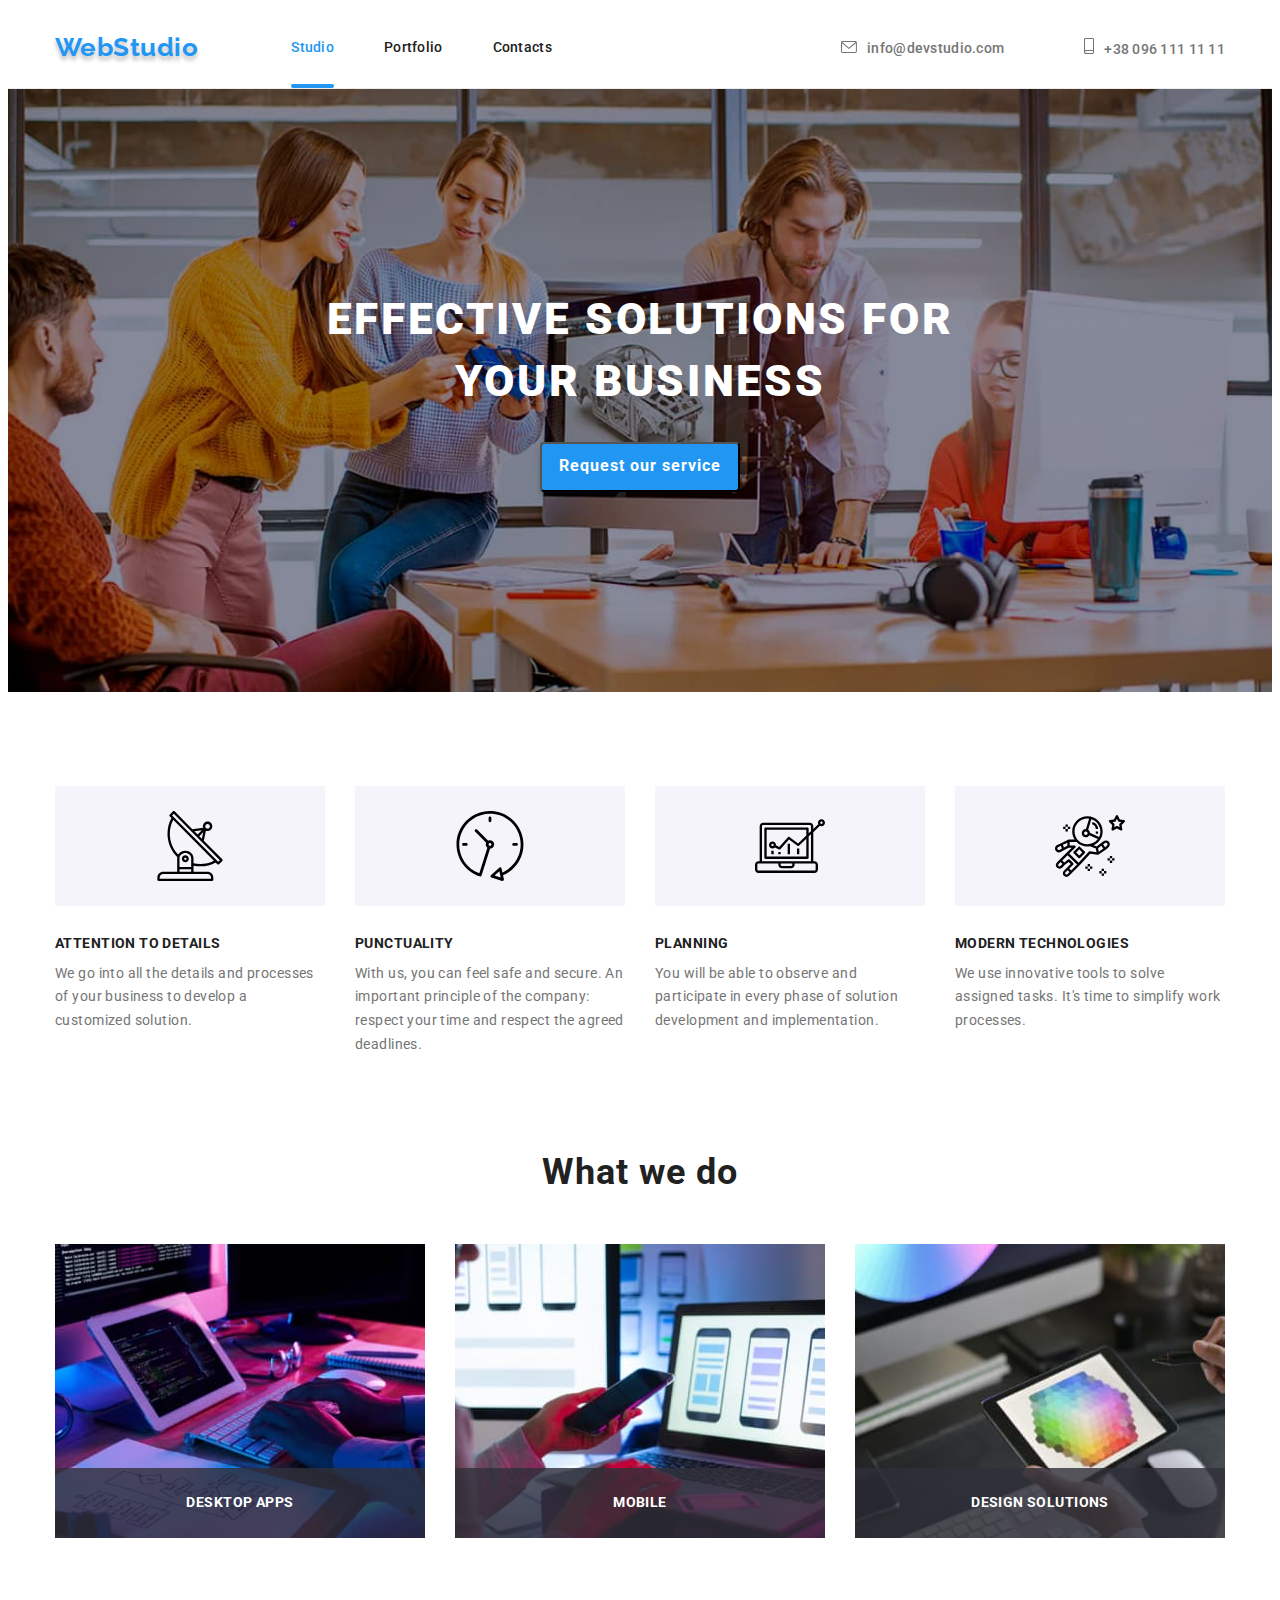
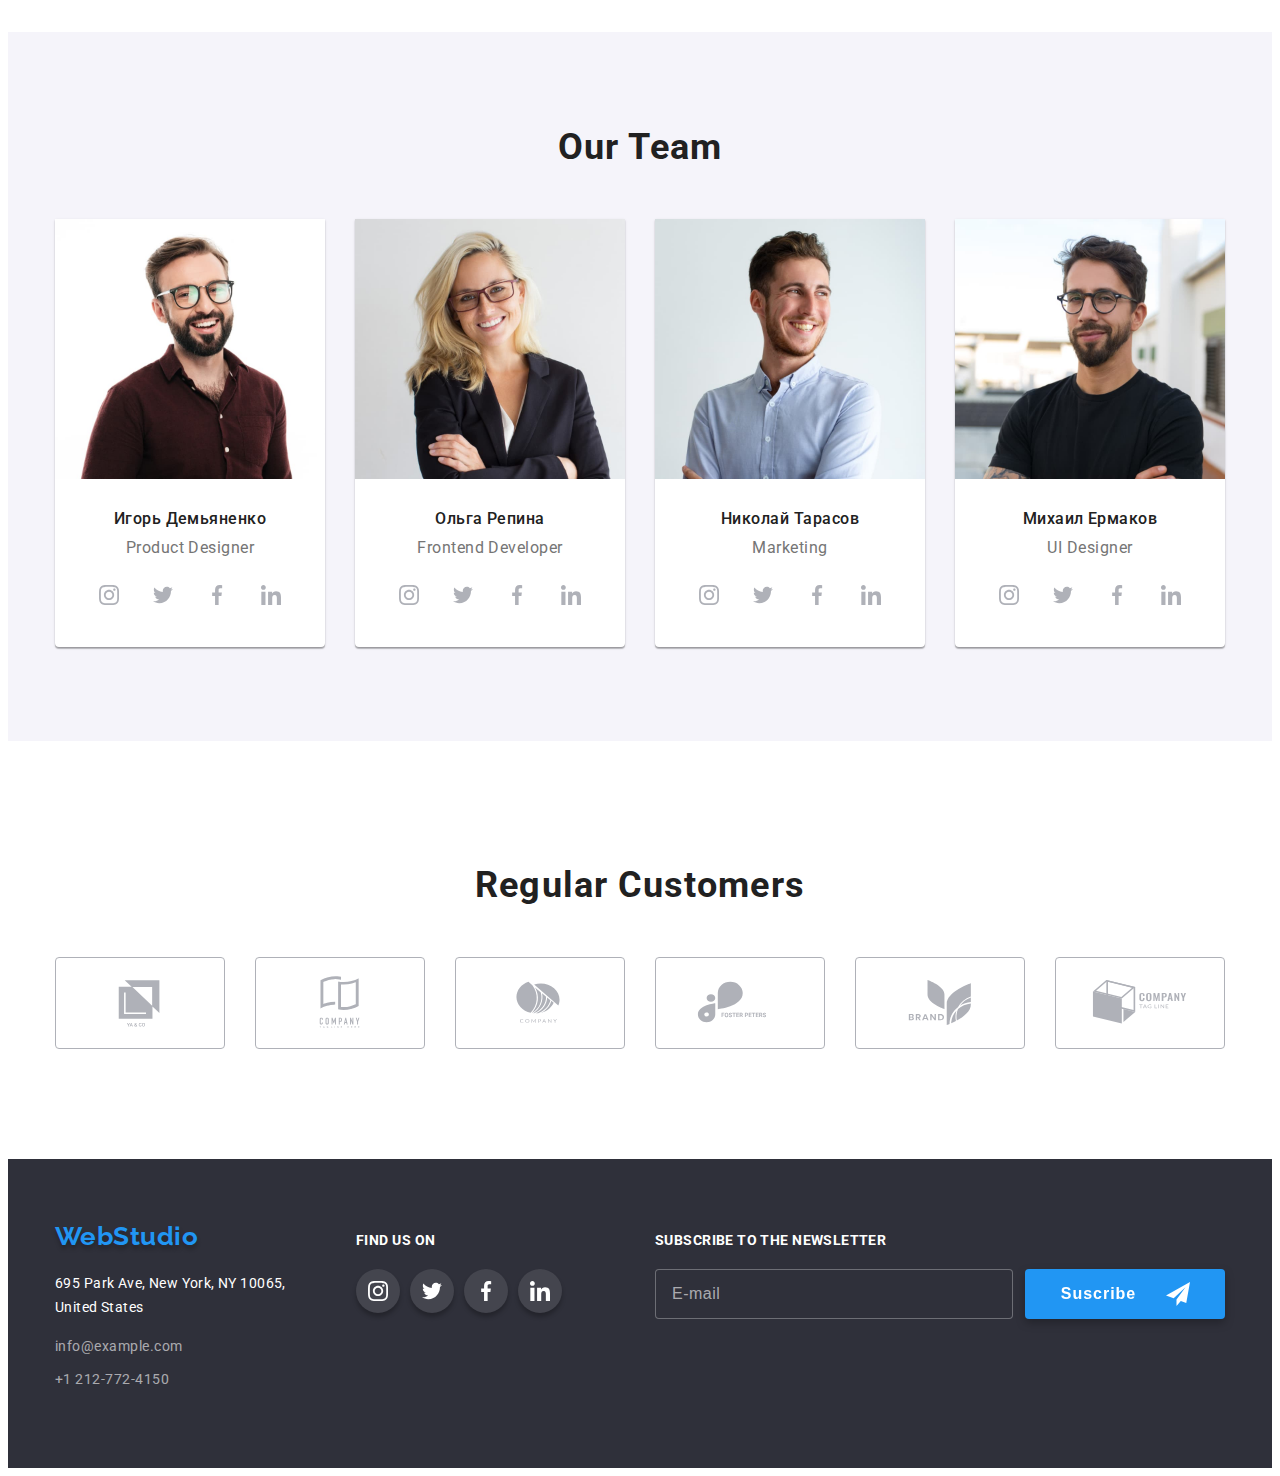
==== index.html @ 60503c72 "save changes" ====
<!DOCTYPE html>
<html lang="en">
  <head>
    <meta charset="UTF-8" />
    <meta http-equiv="X-UA-Compatible" content="IE=edge" />
    <meta name="viewport" content="width=device-width, initial-scale=1.0" />
    <title>Web studio</title>
    <link rel="preconnect" href="https://fonts.googleapis.com"> 
    <link rel="preconnect" href="https://fonts.gstatic.com" crossorigin> 
    <link href="https://fonts.googleapis.com/css2?family=Raleway:wght@700&family=Roboto:wght@400;500;700;900&display=swap" rel="stylesheet">
    <link rel="stylesheet" href="https://cdnjs.cloudflare.com/ajax/libs/modern-normalize/1.1.0/modern-normalize.min.css" integrity="sha512-wpPYUAdjBVSE4KJnH1VR1HeZfpl1ub8YT/NKx4PuQ5NmX2tKuGu6U/JRp5y+Y8XG2tV+wKQpNHVUX03MfMFn9Q==" crossorigin="anonymous" referrerpolicy="no-referrer" />
    <link
    rel="stylesheet"
    href="https://cdnjs.cloudflare.com/ajax/libs/animate.css/4.1.1/animate.min.css"
  />
    <link href="https://unpkg.com/aos@2.3.1/dist/aos.css" rel="stylesheet">
    <link rel="stylesheet" href="./css/main.min.css"> 
  </head>
  <body>
    <header class="header">
        <div class="container header-container">
            <nav class="header-navigation">
                <a href="" class="logo link">
                    WebStudio
                </a>
                <ul class="nav-list list">
                  <li><a href="./index.html" class="nav-item link current">Studio</a></li>
                  <li><a href="./portfolio.html" class="nav-item link">Portfolio</a></li>
                  <li><a href="" class="nav-item link">Contacts</a></li>
                </ul>
            </nav>
            <div class="header-connect">
                <ul class="nav-list-on list header-container">
                    <li class="contacts-li"><a href="mailto:info@devstudio.com" class="nav-on-item link"><svg class="contacts-icon"  width="16" height="12">
                        <use href="./images/svg/symbol-defs.svg#icon-envelope-hover"></use>
                      </svg>info@devstudio.com</a></li>
                    <li class="contacts-li"><a href="tel:+380961111111" class="nav-on-item link"><svg class="contacts-icon"  width="10" height="16">
                        <use href="./images/svg/symbol-defs.svg#icon-smartphone"></use>
                      </svg>+38 096 111 11 11</a></li>
                </ul>
            </div>
        </div>
    </header>
        <main>
                <section class="main-cont section overlay-one">
                    <div class="container">
                        <h1 class="main-title">EFFECTIVE SOLUTIONS FOR <br />YOUR BUSINESS</h1>
                        <button type="button" class="about-btn" data-modal-open>Request our service</button>
                    </div>
            </section>
            <section class="features section">
                <div class="container">
                    <h2 class="visually-hidden">OUR ADVANTAGES</h2>
                    <ul class="features-list">
                        <li class="item">
                            <div class="icon-container">
                                <svg class="work-icon" width="70" height="70">
                                  <use href="./images/svg/symbol-defs.svg#icon-antenna"></use>
                                </svg>
                              </div>
                        <h3 class="title">ATTENTION TO DETAILS</h3>
                        <p class="features-text">
                            We go into all the details and processes of your business to develop a customized solution.
                        </p>
                    </li>
                        <li class="item">
                            <div class="icon-container">
                                <svg class="work-icon" width="70" height="70">
                                  <use href="./images/svg/symbol-defs.svg#icon-clock"></use>
                                </svg>
                              </div>
                        <h3 class="title">PUNCTUALITY</h3>
                        <p class="features-text">
                            With us, you can feel safe and secure. An important principle of the company: respect your time and respect the agreed deadlines.
                        </p>
                    </li>
                        <li class="item">
                            <div class="icon-container">
                                <svg class="work-icon" width="70" height="70">
                                  <use href="./images/svg/symbol-defs.svg#icon-diagram"></use>
                                </svg>
                              </div>
                        <h3 class="title">PLANNING</h3>
                        <p class="features-text">
                            You will be able to observe and participate in every phase of solution development and implementation.
                        </p>
                    </li>
                        <li class="item">
                            <div class="icon-container">
                                <svg class="work-icon" width="70" height="70">
                                  <use href="./images/svg/symbol-defs.svg#icon-astronaut"></use>
                                </svg>
                              </div>
                        <h3 class="title">MODERN TECHNOLOGIES</h3>
                        <p class="features-text">
                            We use innovative tools to solve assigned tasks. It's time to simplify work processes.
                        </p>
                    </li>
                    </ul>
                </div>
            </section>
            <section class="hero section">
                <div class="container">
                    <h2 class="hero-title">What we do</h2>
                    <ul class="hero-list list">
                        <li class="hero-item">
                          <div class="whatwedo-div">
                            <a href="" class="whatwedo-link">
                            <img 
                            src="./images/image-1.jpg" 
                            alt="devices" 
                            width="370" 
                            height="294">
                            <h3 class="whatwedo-sub-title">
                              DESKTOP APPS
                            </h3> 
                          </a>  
                          </div>
                        </li>
                        <li class="hero-item">
                          <div class="whatwedo-div">
                            <a href="" class="whatwedo-link">
                            <img 
                            src="./images/image-2.jpg" 
                            alt="devices" 
                            width="370" 
                            height="294">
                            <h3 class="whatwedo-sub-title">
                              Mobile
                            </h3> 
                          </a>  
                          </div>
                        </li>
                        <li class="hero-item">
                          <div class="whatwedo-div">
                            <a href="" class="whatwedo-link">
                            <img 
                            src="./images/image-3.jpg" 
                            alt="devices" 
                            width="370" 
                            height="294">
                            <h3 class="whatwedo-sub-title">
                              DESIGN SOLUTIONS
                            </h3> 
                          </a>  
                          </div>
                        </li>
                    </ul>
                </div>
            </section>
            <section class="profile section">
                <div class="container">
                    <h2 class="profile-title">Our Team</h2>
                    <ul class="profile-list list">
                        <li class="image-profile">
                            <img 
                            src="./images/img-1.jpg" 
                            alt="man" 
                            width="270" 
                            height="260">
                            <div class="border-profile">
                                <h3 class="profile-name">Игорь Демьяненко</h3>
                                <p lang="ru" class="profile-text">Product Designer</p>
                                <ul class="icons-list">
                                    <li class="icon-items">
                                      <a class="icons-items-link" href="">
                                        <svg class="team-sos-icons" width="20" height="20">
                                            <use href="./images/svg/symbol-defs.svg#icon-instagram"></use>  
                                        </svg>
                                      </a>
                                    </li>
                                    <li class="icon-items">
                                        <a class="icons-items-link" href="">
                                            <svg class="team-sos-icons" width="20" height="20">
                                                <use href="./images/svg/symbol-defs.svg#icon-twitter"></use>
                                            </svg>
                                        </a>
                                    </li>
                                    <li class="icon-items">
                                        <a class="icons-items-link" href="">
                                            <svg class="team-sos-icons" width="20" height="20">
                                                <use href="./images/svg/symbol-defs.svg#icon-facebook"></use>
                                            </svg>
                                        </a>
                                    </li>
                                    <li class="icon-items">
                                        <a class="icons-items-link" href="">
                                            <svg class="team-sos-icons" width="20" height="20">
                                                <use href="./images/svg/symbol-defs.svg#icon-linkedin"></use>
                                            </svg>
                                        </a>
                                    </li>
                                </ul>
                            </div> 
                        </li>
                        <li class="image-profile">
                            <img 
                            src="./images/img-2.jpg" 
                            alt="woman" 
                            width="270" 
                            height="260">
                            <div class="border-profile">
                                <h3 class="profile-name">Ольга Репина</h3>
                                <p lang="ru" class="profile-text">Frontend Developer</p>
                                <ul class="icons-list">
                                    <li class="icon-items">
                                      <a class="icons-items-link" href="">
                                        <svg class="team-sos-icons" width="20" height="20">
                                            <use href="./images/svg/symbol-defs.svg#icon-instagram"></use>
                                        </svg>
                                      </a>
                                    </li>
                                    <li class="icon-items">
                                        <a class="icons-items-link" href="">
                                            <svg class="team-sos-icons" width="20" height="20">
                                                <use href="./images/svg/symbol-defs.svg#icon-twitter"></use>
                                            </svg>
                                        </a>
                                    </li>
                                    <li class="icon-items">
                                        <a class="icons-items-link" href="">
                                            <svg class="team-sos-icons" width="20" height="20">
                                                <use href="./images/svg/symbol-defs.svg#icon-facebook"></use>
                                            </svg>
                                        </a>
                                    </li>
                                    <li class="icon-items">
                                        <a class="icons-items-link" href="">
                                            <svg class="team-sos-icons" width="20" height="20">
                                                <use href="./images/svg/symbol-defs.svg#icon-linkedin"></use>
                                            </svg>
                                        </a>
                                    </li>
                                </ul>
                            </div>
                        </li>
                        <li class="image-profile">
                            <img 
                            src="./images/img-3.jpg" 
                            alt="man" 
                            width="270" 
                            height="260">
                            <div class="border-profile">
                                <h3 class="profile-name">Николай Тарасов</h3>
                                <p lang="ru" class="profile-text">Marketing</p>
                                <ul class="icons-list">
                                    <li class="icon-items">
                                      <a class="icons-items-link" href="">
                                        <svg class="team-sos-icons" width="20" height="20">
                                            <use href="./images/svg/symbol-defs.svg#icon-instagram"></use>
                                        </svg>
                                      </a>
                                    </li>
                                    <li class="icon-items">
                                        <a class="icons-items-link" href="">
                                            <svg class="team-sos-icons" width="20" height="20">
                                                <use href="./images/svg/symbol-defs.svg#icon-twitter"></use>
                                            </svg>
                                        </a>
                                    </li>
                                    <li class="icon-items">
                                        <a class="icons-items-link" href="">
                                            <svg class="team-sos-icons" width="20" height="20">
                                                <use href="./images/svg/symbol-defs.svg#icon-facebook"></use>
                                            </svg>
                                        </a>
                                    </li>
                                    <li class="icon-items">
                                        <a class="icons-items-link" href="">
                                            <svg class="team-sos-icons" width="20" height="20">
                                                <use href="./images/svg/symbol-defs.svg#icon-linkedin"></use>
                                            </svg>
                                        </a>
                                    </li>
                                </ul>
                            </div>
                        </li>
                        <li class="image-profile">
                            <img 
                            src="./images/img-4.jpg" 
                            alt="man" 
                            width="270" 
                            height="260">
                            <div class="border-profile">
                                <h3 class="profile-name">Михаил Ермаков</h3>
                                <p lang="ru" class="profile-text">UI Designer</p>
                                <ul class="icons-list">
                                    <li class="icon-items">
                                      <a class="icons-items-link" href="">
                                        <svg class="team-sos-icons" width="20" height="20">
                                            <use href="./images/svg/symbol-defs.svg#icon-instagram"></use>
                                        </svg>
                                      </a>
                                    </li>
                                    <li class="icon-items">
                                        <a class="icons-items-link" href="">
                                            <svg class="team-sos-icons" width="20" height="20">
                                                <use href="./images/svg/symbol-defs.svg#icon-twitter"></use>
                                            </svg>
                                        </a>
                                    </li>
                                    <li class="icon-items">
                                        <a class="icons-items-link" href="">
                                            <svg class="team-sos-icons" width="20" height="20">
                                                <use href="./images/svg/symbol-defs.svg#icon-facebook"></use>
                                            </svg>
                                        </a>
                                    </li>
                                    <li class="icon-items">
                                        <a class="icons-items-link" href="">
                                            <svg class="team-sos-icons" width="20" height="20">
                                                <use href="./images/svg/symbol-defs.svg#icon-linkedin"></use>
                                            </svg>
                                        </a>
                                    </li>
                                </ul>
                            </div>
                        </li>
                    </ul>
                </div>
            </section>
<!-- Regular Customers -->
<section class="section">
    <div class="container">
      <h2 class="permanent-clients-title">
        Regular Customers
      </h2>
      <ul class="permanent-clients-list list">
        <li class="permanent-clients-li">
          <a  class="permanent-clients-link" href="">
          <svg class="permanent-clients-icon" width="106" height="60">
            <use href="./images/svg/symbol-defs.svg#icon-logo1"></use>
          </svg>  
          </a>
        </li>
        <li class="permanent-clients-li">
          <a class="permanent-clients-link"  href="">
          <svg class="permanent-clients-icon" width="106" height="60">
            <use href="./images/svg/symbol-defs.svg#icon-logo2"></use>
          </svg>  
          </a>
        </li>
        <li class="permanent-clients-li">
          <a class="permanent-clients-link"  href="">
            <svg class="permanent-clients-icon" width="106" height="60">
              <use href="./images/svg/symbol-defs.svg#icon-logo3"></use>
            </svg>
          </a>
        </li>
        <li class="permanent-clients-li">
          <a class="permanent-clients-link"  href="">
            <svg class="permanent-clients-icon" width="106" height="60">
              <use href="./images/svg/symbol-defs.svg#icon-logo4"></use>
            </svg>
          </a>
        </li>
        <li class="permanent-clients-li">
          <a class="permanent-clients-link"  href="">
            <svg class="permanent-clients-icon" width="106" height="60">
              <use href="./images/svg/symbol-defs.svg#icon-logo5"></use>
            </svg>
          </a>
        </li>
        <li class="permanent-clients-li">
          <a class="permanent-clients-link"  href="">
           <svg class="permanent-clients-icon" width="106" height="60">
            <use href="./images/svg/symbol-defs.svg#icon-logo6"></use>
          </svg> 
          </a>
        </li>
      </ul>
    </div>
  </section>
        </main>
        <footer class="footer">
            <div class="footer-container container">
                <div class="footer-add-container">
                <a href="" class="logo-1 link">
                    WebStudio
                </a>
                <address class="address">
                <a href="https://goo.gl/maps/gc9R7fRcaBqoNncDA" target="_blank" rel="noopener noreferrer" class="address-link link">695 Park Ave, New York, NY 10065,<br /> United States</a>
                <ul class="address-list list">
                    <li class="mailto-link"><a href="mailto:info@example.com" class="footer-link link">info@example.com</a></li>
                    <li><a href="tel:+12127724150" class="footer-link link">+1 212-772-4150</a></li>
                </ul>
                </address> 
                </div>
           <div class="footer-logo">
                <h3 class="footer-social-title">Find us on</h3>
                <ul class="footer-icon-list list">
                  <li class="footer-icon-li">
                    <a href="" class="footer-icon-link">
                      <svg class="footer-icon" width="20" height="20">
                        <use href="./images/svg/symbol-defs.svg#icon-instagram"></use>
                      </svg>
                    </a>
                  </li>
                  <li class="footer-icon-li">
                    <a href="" class="footer-icon-link">
                      <svg class="footer-icon" width="20" height="20">
                        <use href="./images/svg/symbol-defs.svg#icon-twitter"></use>
                      </svg>
                    </a>
                  </li>
                  <li class="footer-icon-li">
                    <a href="" class="footer-icon-link">
                      <svg class="footer-icon" width="20" height="20">
                        <use href="./images/svg/symbol-defs.svg#icon-facebook"></use>
                      </svg>
                    </a>
                  </li>
                  <li class="footer-icon-li">
                    <a href="" class="footer-icon-link">
                      <svg class="footer-icon" width="20" height="20">
                        <use href="./images/svg/symbol-defs.svg#icon-linkedin"></use>
                      </svg>
                    </a>
                  </li>
                </ul>
            </div>
        <div class="form-footer-div">
          <h3 class="form-footer-disc">Subscribe to the newsletter</h3>
          <div class="form-foot">
            <form class="form-footer">
              <input type="email" name="email" class="form-footer-input" id="email" placeholder="E-mail">
              <button type="submit" class="form-footer-button-submit">
               <span class="form-footer-button-text">Suscribe</span>
                <svg class="footer-telegram-icon" width="24" height="24" >
                  <use href="./images/svg/symbol-defs.svg#icon-icon-send"></use>
                </svg>
              </button>  
          </form>
        </div>
         </div>
        </div>
        </footer>
        <div class="backdrop is-hidden" data-modal>
          <div class="modal">
            <button type= "button" class="modal-btn-close" data-modal-close>
              <svg class="modal-close-icon" width="18" height="18">
                <use href="./images/svg/symbol-defs.svg#icon-close"></use>
              </svg>
            </button>
            <p class="modal-title">Leave your information and we'll call you back</p>
            <form>
              <label>
                <span class="modal-lable-text">Name</span>
                <span class="modal-wrap">
                  <input 
                  type="text" 
                  class="modal-input" 
                  name="user-name" 
                  pattern="[a-zA-Zа-яА-Я]+"
                  minlength="2"
                  required>
                  <svg class="modal-input-icon" width="18" height="18">
                    <use href="./images/svg/symbol-defs.svg#icon-person-black"></use>
                  </svg>
                </span>
              </label>
              <label>
                <span class="modal-lable-text">Telephone</span>
                <span class="modal-wrap">
                  <input 
                  type="tel" 
                  class="modal-input" 
                  name="user-telephone" 
                  pattern="[0-9]{3}-[0-9]{3}-[0-9]{2}-[0-9]{2}"
                  title="xxx-xxx-xx-xx" 
                  required>
                  <svg class="modal-input-icon" width="18" height="18">
                    <use href="./images/svg/symbol-defs.svg#icon-phone-black"></use>
                  </svg>
                </span>
              </label>
              <label>
                <span class="modal-lable-text">E-mail</span>
                <span class="modal-wrap">
                  <input 
                  type="email" 
                  class="modal-input" 
                  name="user-email"  
                  required>
                  <svg class="modal-input-icon" width="18" height="18">
                    <use href="./images/svg/symbol-defs.svg#icon-email-black"></use>
                  </svg>
                </span>
              </label>
              <label>
                <span class="modal-lable-text">Comments</span>
                <textarea
                name="user_comments"
                id="user_comments"
                class="modal-form-comments"
                placeholder="Enter the text"
              ></textarea>
              </label>
              <div class="modal-fiels">
                <input id="privacy" name="user_policy" type="checkbox" class="modal-form-check visually-hidden" value="true" required>
                <label for="privacy" class="modal-form-check-desck"> 
                  <span>
                    <svg class="check-icon" width="16" height="15">
                      <use href="./images/svg/symbol-defs.svg#icon-icon-check"></use>
                    </svg>
                  </span>
                    I agree with the newsletter and accept &nbsp;<a href="" class="form-police-link">the Terms and Conditions</a>
                 </label>
              </div>  
              <button type="submit" class="modal-form-submit">Send</button>
            </form>
          </div>
        </div>
        <script src="https://unpkg.com/aos@2.3.1/dist/aos.js"></script>
        <script>
          AOS.init();
        </script>
        <script src="./js/modal.js"></script>
  </body>
</html>
---- css/main.min.css ----
img{display:block;max-width:100%;height:auto}:root{--main-color-text: #212121;--second-color-text: #757575;--main-nav-color:#2196F3;--white-color-text:#FFFFFF;--blue-color:#2196F3;--second-background-color:#2F303A;--active-nav-color:#188CE8}body{background-color:E5E5E5;color:#fff;font-family:"Roboto",sans-serif;letter-spacing:.03em}.list{list-style:none;padding:0}.link{text-decoration:none}*,::after,::before{box-sizing:border-box}.img{display:block;max-width:100%;height:auto}.logo{margin-right:93px;color:var(--blue-color);font-family:"Raleway",sans-serif;font-weight:700;font-size:26px;line-height:1.14;text-shadow:0px 4px 4px rgba(0,0,0,.25)}.logo-1{display:flex;margin-bottom:20px;color:var(--blue-color);font-family:"Raleway",sans-serif;font-weight:700;font-size:26px;line-height:1.14;text-shadow:0px 4px 4px rgba(0,0,0,.25)}.visually-hidden{position:absolute;width:1px;height:1px;margin:-1px;border:0;padding:0;white-space:nowrap;-webkit-clip-path:inset(100%);clip-path:inset(100%);clip:rect(0 0 0 0);overflow:hidden}.section{padding-top:94px;padding-bottom:94px}.container{margin-left:auto;margin-right:auto;width:1200px;padding-left:15px;padding-right:15px}.backdrop{position:fixed;top:0;width:100%;height:100%;background-color:rgba(0,0,0,.2);transition:opacity 300ms linear,visibility 300ms linear;z-index:100%}.backdrop.is-hidden{opacity:0;visibility:hidden;pointer-events:none}.modal{width:528px;height:581px;background:#fff;position:absolute;top:50%;left:50%;transform:translate(-50%, -50%);box-shadow:0px 1px 3px rgba(0,0,0,.12),0px 1px 1px rgba(0,0,0,.14),0px 2px 1px rgba(0,0,0,.2);border-radius:4px;padding:40px 40px}.modal-btn-close{position:absolute;top:8px;right:8px;display:flex;justify-content:center;align-items:center;width:30px;height:30px;border-radius:50%;background-color:rgba(0,0,0,0);padding:0;border:1px solid rgba(0,0,0,.1);cursor:pointer}.modal-btn-close:hover,.modal-btn-close:focus{background-color:var(--active-nav-color);transition:background-color 250ms cubic-bezier(0.4, 0, 0.2, 1)}.modal-close-btn:hover .close-icon-btn,.modal-close-btn:focus .close-icon-btn{fill:var(--acsent-logo-color)}.modal-title{margin-top:0;margin-bottom:12px;font-weight:700;font-size:20px;line-height:1.15;letter-spacing:.03em;color:var(--main-color-text)}.modal-input{width:100%;height:40px;border:1px solid rgba(33,33,33,.2);border-radius:4px;margin-bottom:10px;padding-left:35px;outline:rgba(0,0,0,0);transition:border-color 250ms cubic-bezier(0.4, 0, 0.2, 1)}.modal-input:focus{border-color:var(--main-nav-color);border:1px solid var(--main-nav-color)}.modal-input-icon{position:absolute;top:50%;left:12px;transform:translateY(-50%);transition:fill 250ms cubic-bezier(0.4, 0, 0.2, 1)}.modal-input:focus+.modal-input-icon{fill:var(--main-nav-color)}.modal-form-message{resize:none;width:100%;height:120px;padding:12px 16px;border:1px solid rgba(33,33,33,.2);border-radius:4px;transition:border-color var(--transition);margin-bottom:20px}.modal-lable-text{display:block;font-size:12px;line-height:1.16;letter-spacing:.01em;color:#757575;margin-bottom:4px}.modal-form-comments{resize:none;width:100%;height:120px;padding:12px 16px;border:1px solid rgba(33,33,33,.2);border-radius:4px;transition:border-color 250ms cubic-bezier(0.4, 0, 0.2, 1);font-size:12px;line-height:1.16;letter-spacing:.01em;color:rgba(117,117,117,.5);margin-bottom:20px}.modal-form-comments:focus{outline:none;border-color:var(--main-nav-color)}.modal-form-comments::-moz-placeholder{font-size:14px;line-height:1.14;letter-spacing:.01em;color:rgba(117,117,117,.5)}.modal-form-comments:-ms-input-placeholder{font-size:14px;line-height:1.14;letter-spacing:.01em;color:rgba(117,117,117,.5)}.modal-form-comments::placeholder{font-size:14px;line-height:1.14;letter-spacing:.01em;color:rgba(117,117,117,.5)}.modal-wrap{position:relative;margin-bottom:10px}.modal-form-check{margin-top:25px}.modal-form-check-desck{font-size:14px;line-height:1.71;letter-spacing:.03em;color:var(--second-color-text);margin-bottom:5px;display:flex;align-items:baseline;justify-content:center;font-weight:400}.modal-form-check-desck span{width:16px;height:15px;border:2px solid var(--main-color-text);border-radius:4px;margin-right:7px;display:flex;align-items:center;justify-content:center;fill:rgba(0,0,0,0);transition:fill 250ms cubic-bezier(0.4, 0, 0.2, 1);background-color:250ms cubic-bezier(0.4, 0, 0.2, 1)}.modal-form-check:checked+.modal-form-check-desck span{background-color:var(--main-nav-color);border-color:rgba(0,0,0,0);fill:var(--white-color-text)}.modal-form-check:focus+.modal-form-check-desck span{border-color:var(--main-nav-color)}.form-police-link{color:var(--main-nav-color)}.modal-form-submit{display:block;font-weight:700;font-size:16px;line-height:1.8;letter-spacing:.06em;color:#fff;background-color:var(--main-nav-color);border-radius:4px;border:rgba(0,0,0,0);cursor:pointer;justify-content:center;margin-left:auto;margin-right:auto;padding-top:10px;padding-right:55px;padding-bottom:10px;padding-left:55px;transition:color 250ms cubic-bezier(0.4, 0, 0.2, 1) background-color 250ms cubic-bezier(0.4, 0, 0.2, 1) box-shadow 250ms cubic-bezier(0.4, 0, 0.2, 1)}.modal-form-submit:hover,.modal-form-submit:focus{background-color:var(--active-nav-color);transition:color 250ms cubic-bezier(0.4, 0, 0.2, 1) background-color 250ms cubic-bezier(0.4, 0, 0.2, 1) box-shadow 250ms cubic-bezier(0.4, 0, 0.2, 1)}.nav-item.link.current{position:relative;color:var(--blue-color)}.nav-item.link.current::after{position:absolute;content:"";display:block;width:100%;height:4px;border-radius:2px;background-color:var(--blue-color);left:0;bottom:0;transition:250ms cubic-bezier(0.25, 0.46, 0.45, 0.94)}.nav-item{position:relative;display:block;text-decoration:none;padding:32px 0;font-weight:500;font-size:14px;line-height:1.14;letter-spacing:.02em;color:var(--main-color-text);transition:color 250ms cubic-bezier(0.4, 0, 0.2, 1)}.nav-item:hover::after{display:block}.nav-item:hover,.nav-item:focus{color:var(--main-nav-color)}.header{border-bottom:1px solid #ececec}.header-container{display:flex;align-items:center}.header-navigation{display:flex;align-items:center}.header-connect{margin-left:auto}.nav-list{margin:0;display:flex;gap:50px}.nav-list .link.current{color:var(--main-nav-color)}.nav-list-on{display:flex;gap:30px}.nav-list-on .link.current{color:var(--main-nav-color)}.nav-on-item{padding:32px 0;font-weight:500;font-size:14px;line-height:1.14;letter-spacing:.02em;color:var(--second-color-text)}.nav-on-item:hover,.nav-on-item:focus{color:var(--main-nav-color)}.contacts-li{align-items:center;justify-content:center}.contacts-li:not(:last-child){margin-right:50px}.contacts-icon{margin-right:10px;fill:var(--second-color-text)}.contacts-li:hover .contacts-icon,.contacts-li:focus .contacts-icon{fill:var(--main-nav-color)}.main-cont{background:var(--second-background-color);padding:200px 0}.overlay-one{max-width:1600px;max-height:636px;margin-right:auto;margin-left:auto;background-image:linear-gradient(to right, rgba(47, 48, 58, 0.4), rgba(47, 48, 58, 0.4));background-image:url(../images3/Img-title.jpg);background-position:center;background-size:cover;background-repeat:no-repeat}.main-title{margin-top:0;margin-bottom:30;font-weight:900;font-size:44px;line-height:1.4;text-align:center;letter-spacing:.06em;text-transform:uppercase;color:var(--white-color-text)}.about-btn{color:var(--white-color-text);background-color:var(--main-nav-color);font-family:inherit;font-weight:700;font-size:16px;line-height:1.8;letter-spacing:.06em;cursor:pointer;box-shadow:0px 4px 4px rgba(0,0,0,.15);border-radius:4px;margin:0 auto;display:block;width:200px;height:50px}.about-btn:hover,.about-btn:focus{background-color:#188ce8}.features{padding-bottom:0}.title{margin-top:0;margin-bottom:10px;font-weight:700;font-size:14px;line-height:1.14;letter-spacing:.03em;text-transform:uppercase;color:var(--main-color-text)}.features-list{display:flex;gap:30px;padding:0;margin:0;list-style:none}.item{width:calc((100% - 90px)/4)}.feature-list .item{width:300px}.icon-container{display:flex;justify-content:center;align-items:center;background-color:#f5f4fa;height:120px;margin-bottom:30px}.features-text{margin-top:0;margin-bottom:0;font-size:14px;line-height:1.7;letter-spacing:.03em;color:var(--second-color-text)}.hero-title{margin-top:0;margin-bottom:50px;font-weight:700;font-size:36px;line-height:1.2;text-align:center;letter-spacing:.03em;color:#212121;font-weight:700;font-size:36px;line-height:1.2;color:var(--main-color-text)}.hero-list{display:flex;gap:30px;padding:0;margin:0}.hero-item{width:calc((100% - 60px)/3)}.profile-title{font-weight:700;font-size:36px;line-height:1.2;color:var(--main-color-text)}.whatwedo-link{position:relative}.whatwedo-div{position:relative}.whatwedo-sub-title{position:absolute;bottom:0;left:0;width:100%;font-weight:700;font-size:14px;line-height:1.14;text-align:center;letter-spacing:.03em;text-transform:uppercase;color:var(--white-color-text);padding-top:27px;padding-bottom:27px;background-color:rgba(47,48,58,.8);margin-bottom:0;margin-top:0}.profile{background:#f5f4fa}.profile-title{margin-top:0;margin-bottom:50px;font-weight:700;font-size:36px;line-height:1.2;text-align:center;letter-spacing:.03em;color:#212121}.profile-list{display:flex;gap:30px;padding:0;margin:0}.image-profile{width:calc((100% - 90px)/4);width:270px;background:#fff;box-shadow:0px 1px 3px rgba(0,0,0,.12),0px 1px 1px rgba(0,0,0,.14),0px 2px 1px rgba(0,0,0,.2);border-radius:0px 0px 4px 4px}.border-profile{text-align:center;padding:30px}.profile-name{margin-top:0;font-weight:500;font-size:16px;line-height:1.2;color:var(--main-color-text);margin-bottom:10px}.profile-text{margin:0;font-size:16px;line-height:1.2;color:var(--second-color-text)}.icons-list{display:flex;justify-content:center;gap:10px;margin-top:16px;padding:0}.icons-items-link{width:44px;height:44px;border-radius:50%;display:flex;align-items:center;justify-content:center;transition:background-color 250ms cubic-bezier(0.4, 0, 0.2, 1)}.icons-items-link:hover,.icons-items-link:focus{background-color:#2196f3}.team-sos-icons{fill:#afb1b8;transition:fill 250ms cubic-bezier(0.4, 0, 0.2, 1)}.icons-items-link:hover .team-sos-icons,.icons-items-link:focus .team-sos-icons{fill:#fff}.team-sos-icons:hover,.team-sos-icons:focus{fill:#fff}.permanent-clients-title{font-weight:700;font-size:36px;line-height:1.16;text-align:center;letter-spacing:.03em;color:var(--main-color-text);margin-bottom:50px}.permanent-clients-list{display:flex;gap:30px;justify-content:center}.permanent-clients-link{display:flex;justify-content:space-between;align-items:center;width:170px;height:92px;border:1px solid #afb1b8;border-radius:4px;justify-content:center;align-items:center;transition:border 250ms cubic-bezier(0.4, 0, 0.2, 1)}.permanent-clients-link:hover,.permanent-clients-link:focus{border:1px solid var(--main-nav-color);fill:var(--main-nav-color)}.permanent-clients-icon{fill:#afb1b8;transition:fill 250ms cubic-bezier(0.4, 0, 0.2, 1)}.permanent-clients-link:hover .permanent-clients-icon,.permanent-clients-link:focus .permanent-clients-icon{fill:var(--main-nav-color)}.portfolio-list{margin:0;padding:0;margin-bottom:50px;display:flex;justify-content:center;gap:8px}.portfolio-list .link.current{color:var(--main-nav-color)}.portfolio-btn{font-family:inherit;font-weight:500;font-size:16px;line-height:1.6;text-align:center;letter-spacing:.03em;color:var(--white-color-text);background:var(--blue-color);box-shadow:0px 3px 1px rgba(0,0,0,.1),0px 1px 2px rgba(0,0,0,.08),0px 2px 2px rgba(0,0,0,.12);border-radius:4px;padding:6px 27px;border:none;transition:color 250ms cubic-bezier(0.4, 0, 0.2, 1),background-color 250ms cubic-bezier(0.4, 0, 0.2, 1),box-shadow 250ms cubic-bezier(0.4, 0, 0.2, 1);cursor:pointer}.portfolio-butn{font-family:inherit;font-weight:500;font-size:16px;line-height:1.6;text-align:center;letter-spacing:.03em;color:var(--main-color-text);padding:6px 27px;background:#f5f4fa;border-radius:4px;border:none;transition:color 250ms cubic-bezier(0.4, 0, 0.2, 1),background-color 250ms cubic-bezier(0.4, 0, 0.2, 1),box-shadow 250ms cubic-bezier(0.4, 0, 0.2, 1);cursor:pointer}.portfolio-butn:hover,.portfolio-butn:focus{color:var(--white-color-text);background-color:var(--main-nav-color);box-shadow:0px 3px 1px rgba(0,0,0,.1),0px 1px 2px rgba(0,0,0,.08),0px 2px 2px rgba(0,0,0,.12)}.image-list{display:flex;flex-wrap:wrap;gap:30px;padding:0;margin:0}.image-items-list{width:calc((100% - 60px)/3);width:370px;height:404px;background:#fff;border:1px solid #eee}.image-items-list:hover,.image-items-list:focus{box-shadow:0px 1px 1px rgba(0,0,0,.12),0px 4px 4px rgba(0,0,0,.06),1px 4px 6px rgba(0,0,0,.16)}.portfolio-text{text-align:left;padding:20px 24px}.image-name{margin:0;margin-bottom:4px;font-weight:700;font-size:18px;line-height:2;letter-spacing:.06em;color:var(--main-color-text)}.image-text{margin:0;font-size:16px;line-height:1.8;letter-spacing:.03em;color:var(--second-color-text)}.footer{background:var(--second-background-color);padding:60px 0}.address{font-style:normal}.address-link{font-size:14px;line-height:1.7;letter-spacing:.03em;color:var(--white-color-text);transition:color 250ms cubic-bezier(0.4, 0, 0.2, 1)}.mailto-link{margin-bottom:9px}.footer-link{font-size:14px;line-height:1.7;color:rgba(255,255,255,.6);transition:color 250ms cubic-bezier(0.4, 0, 0.2, 1)}.footer-container{display:flex;align-items:baseline}.footer-add-container{margin-right:70px}.footer-social-title{padding:0;display:flex;justify-content:left;text-align:center;font-weight:700px;font-size:14px;line-height:1.14;text-transform:uppercase;color:var(--white-color-text);margin-bottom:20px}.footer-icon-list{display:flex;justify-content:center;gap:10px}.footer-icon-link{display:flex;justify-content:center;align-items:center;width:44px;height:44px;border-radius:50%;background:rgba(255,255,255,.1);box-shadow:0px 4px 4px rgba(0,0,0,.25);transition:fill 250ms cubic-bezier(0.4, 0, 0.2, 1),background-color 250ms cubic-bezier(0.4, 0, 0.2, 1)}.footer-icon-link:hover,.footer-icon-link:focus{background-color:var(--main-nav-color)}.footer-icon{fill:var(--white-color-text)}.footer-icon-link:hover .footer-icon,.footer-icon-link:focus .footer-icon{fill:var(--white-color-text)}.products-top-div{position:relative;overflow:hidden}.overlay{position:absolute;top:0;left:0;width:100%;height:100%;overflow:auto;transform:translateY(100%);transition:250ms cubic-bezier(0.4, 0, 0.2, 1);font-weight:400;font-size:18px;line-height:1.55;letter-spacing:.03em;color:var(--white-color-text);padding-top:63px;padding-bottom:63px;padding-left:24px;padding-right:24px;margin-top:0;background-color:rgba(33,150,243,.9)}.image-items-list:hover .overlay,.image-items-list:focus .overlay{transform:translate(0, 0)}.form-footer-div{margin-left:auto}.form-footer{display:flex;align-items:center}.form-footer-disc{font-weight:700;font-size:14px;line-height:1.14;letter-spacing:.03em;text-transform:uppercase;color:#fff;margin-bottom:20px}.form-footer-input{width:358px;height:50px;background-color:#2f303a;margin-right:12px;border:1px solid rgba(255,255,255,.3);padding-top:15px;padding-bottom:15px;padding-left:16px;border-radius:4px;line-height:1.25;letter-spacing:.03em;color:rgba(255,255,255,.6)}.form-footer-input::-moz-placeholder{font-size:16px;line-height:1.25;letter-spacing:.03em;color:rgba(255,255,255,.6)}.form-footer-input:-ms-input-placeholder{font-size:16px;line-height:1.25;letter-spacing:.03em;color:rgba(255,255,255,.6)}.form-footer-input::placeholder{font-size:16px;line-height:1.25;letter-spacing:.03em;color:rgba(255,255,255,.6)}.form-footer-button-submit{color:#fff;font-size:16px;font-weight:700;line-height:1.875;letter-spacing:.06em;background-color:var(--blue-color);width:200px;height:50px;border-radius:4px;display:flex;align-items:center;justify-content:center;filter:drop-shadow(0px 4px 4px rgba(0, 0, 0, 0.25));padding-top:10px;padding-bottom:10px;padding-left:29px;padding-right:28px;cursor:pointer;border:none}.form-footer-button-submit:hover,.form-footer-button-submit:focus{background-color:var(--active-nav-color);transition:color 250ms cubic-bezier(0.4, 0, 0.2, 1) background-color 250ms cubic-bezier(0.4, 0, 0.2, 1) box-shadow 250ms cubic-bezier(0.4, 0, 0.2, 1)}.form-footer-button-text{font-size:16px;line-height:1.875;text-align:center;letter-spacing:.06em;color:var(--white-color-text);margin-right:30px}/*# sourceMappingURL=main.min.css.map */
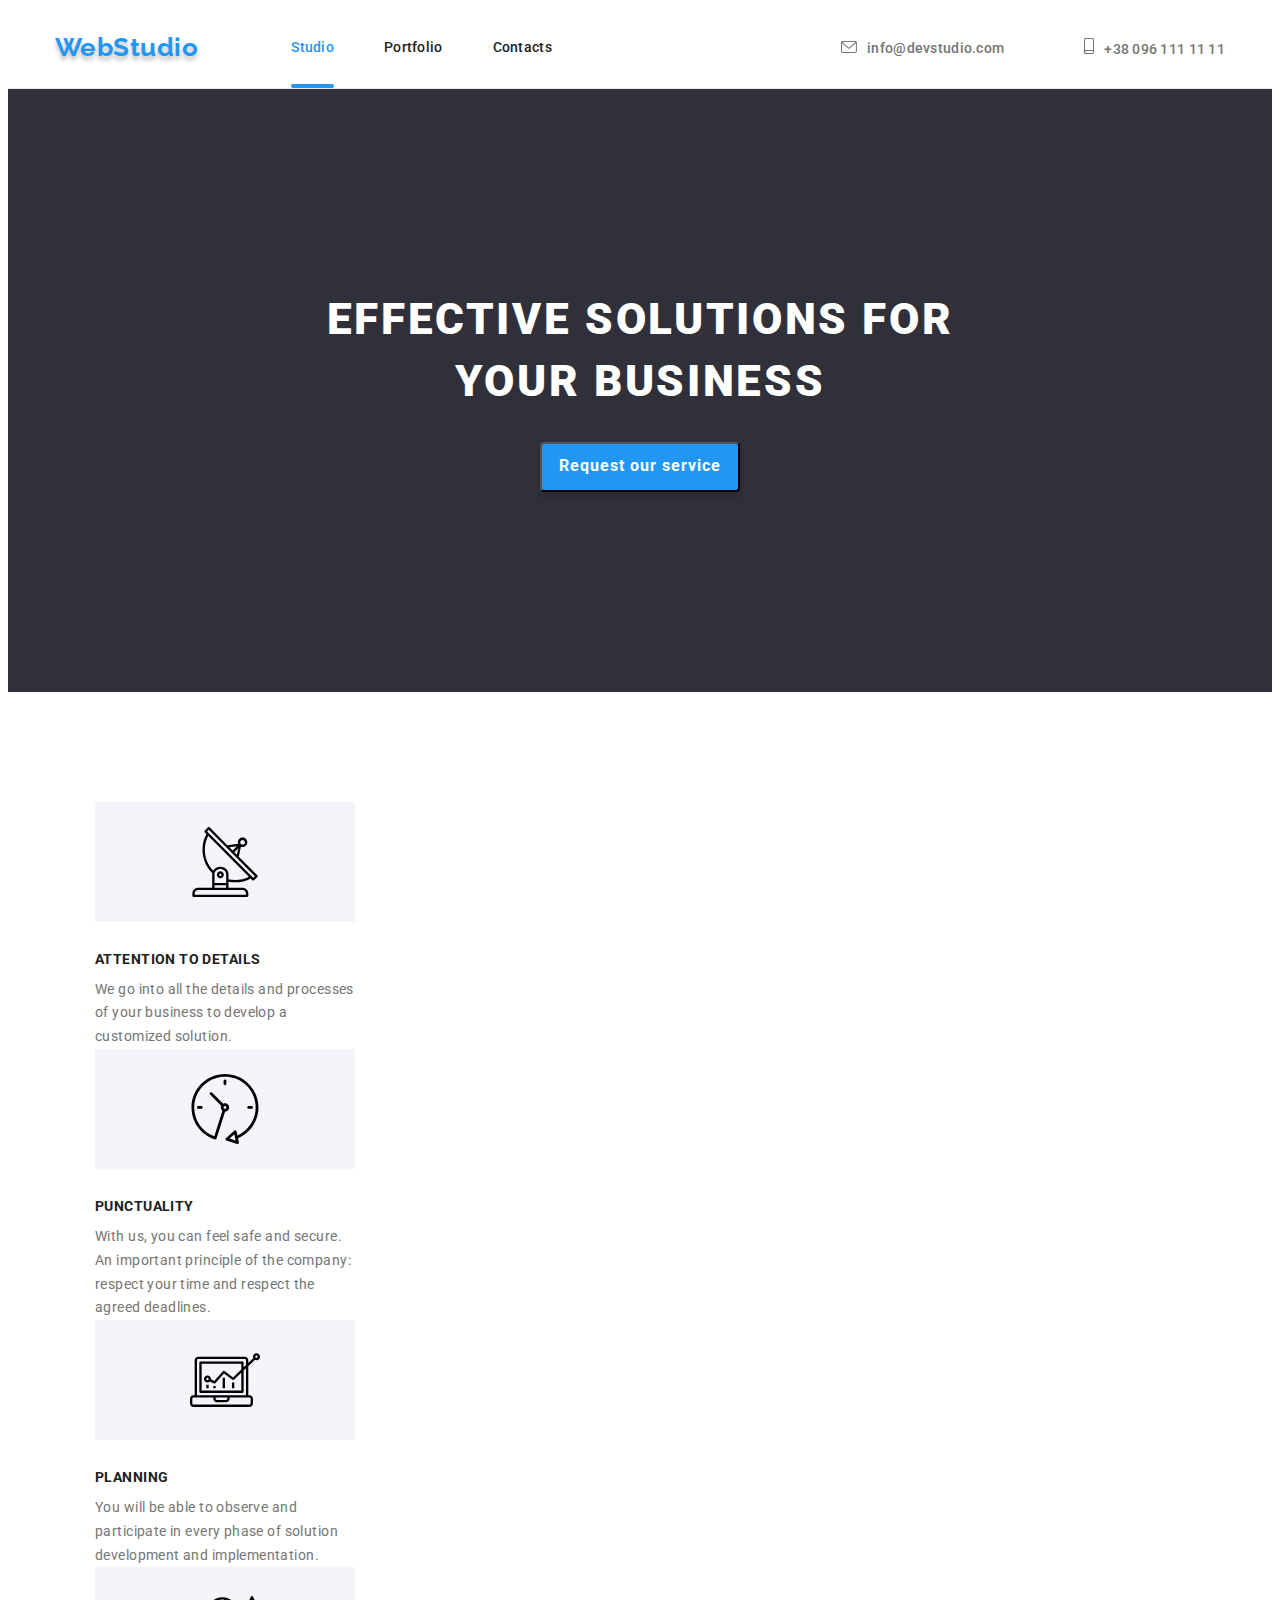
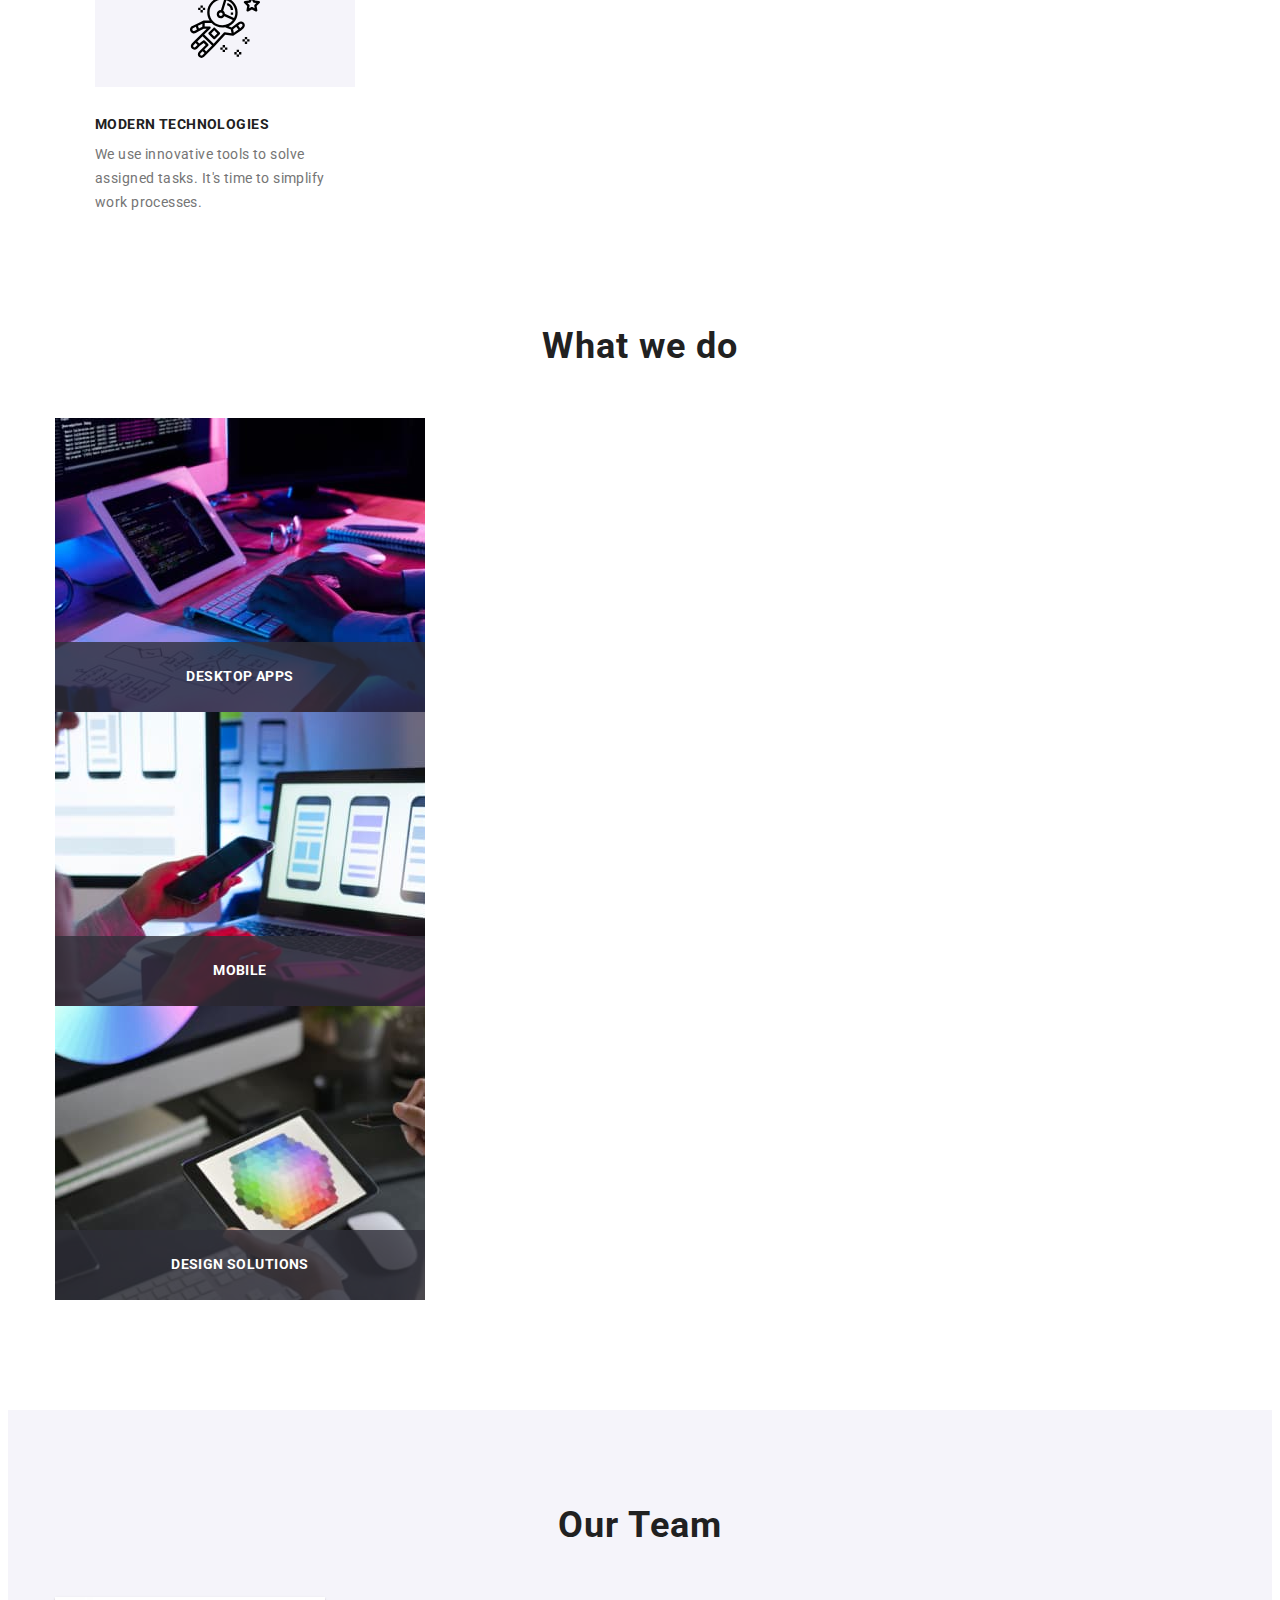
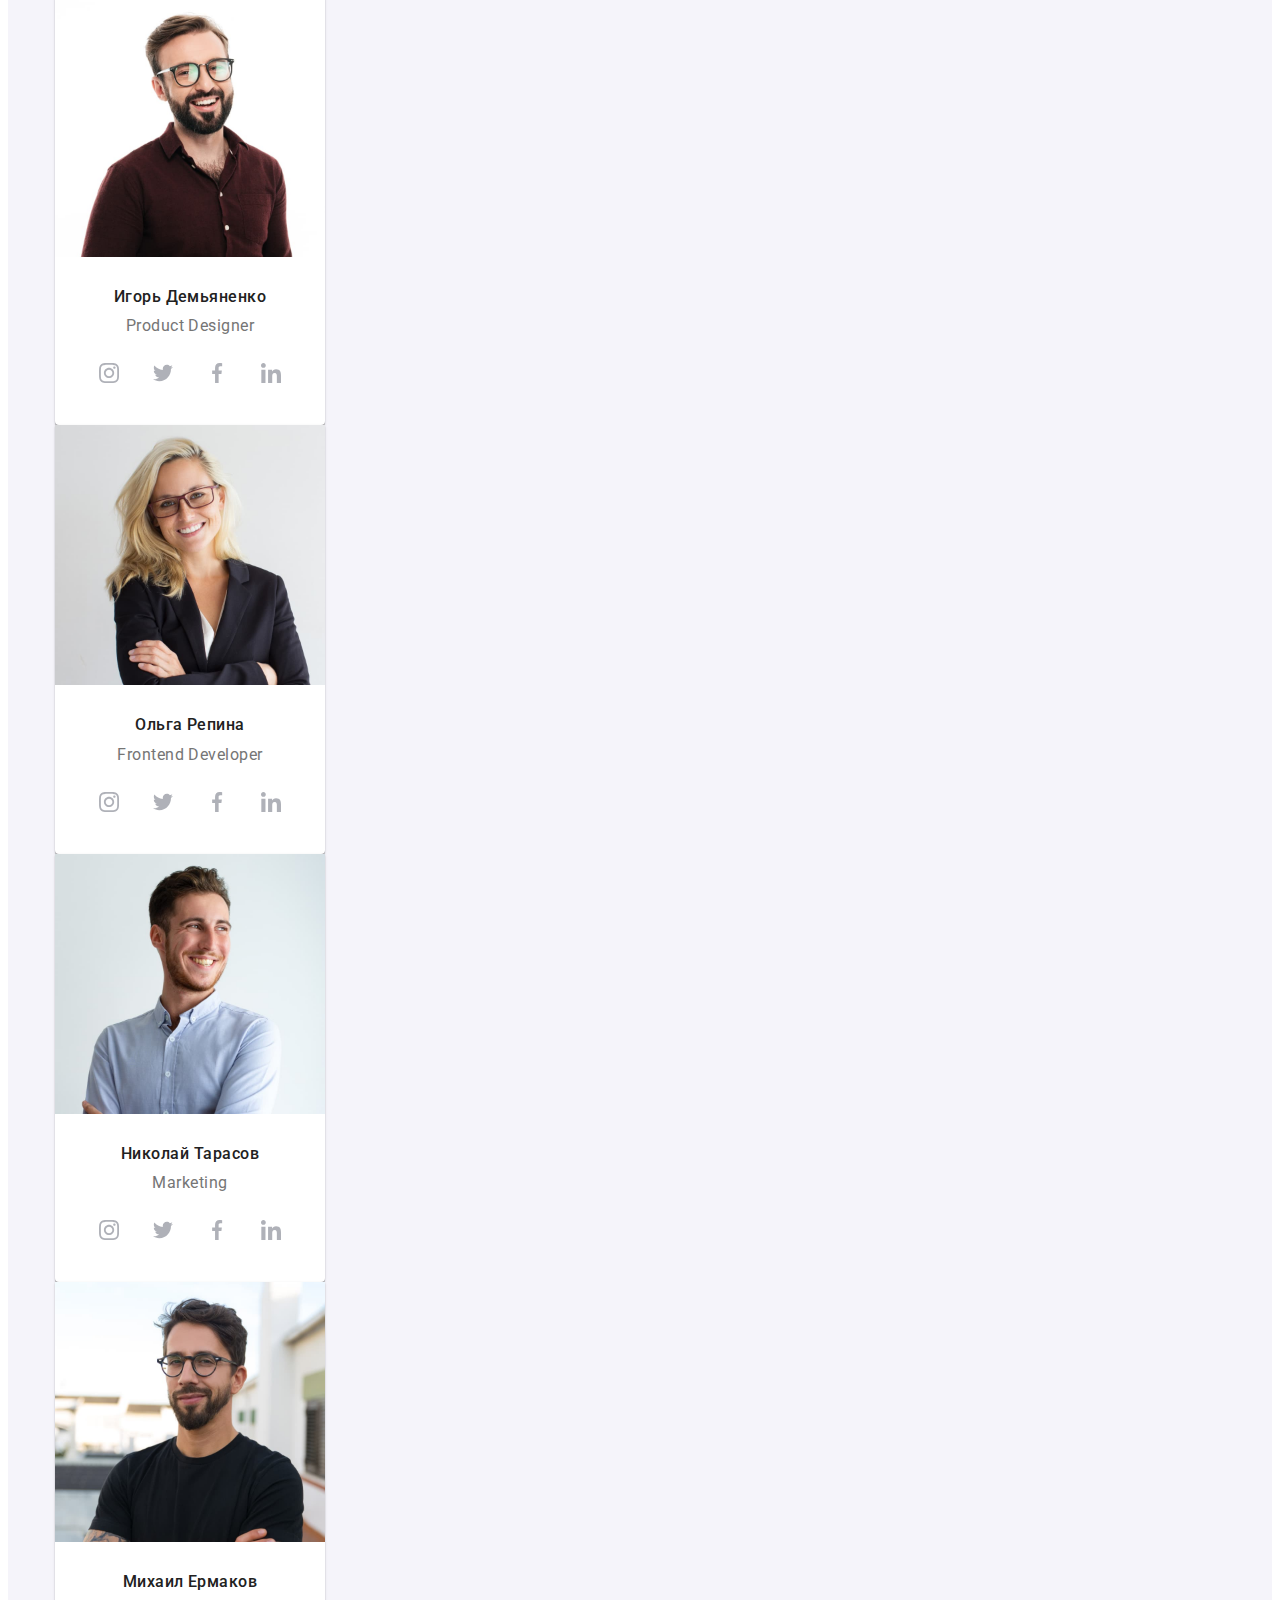
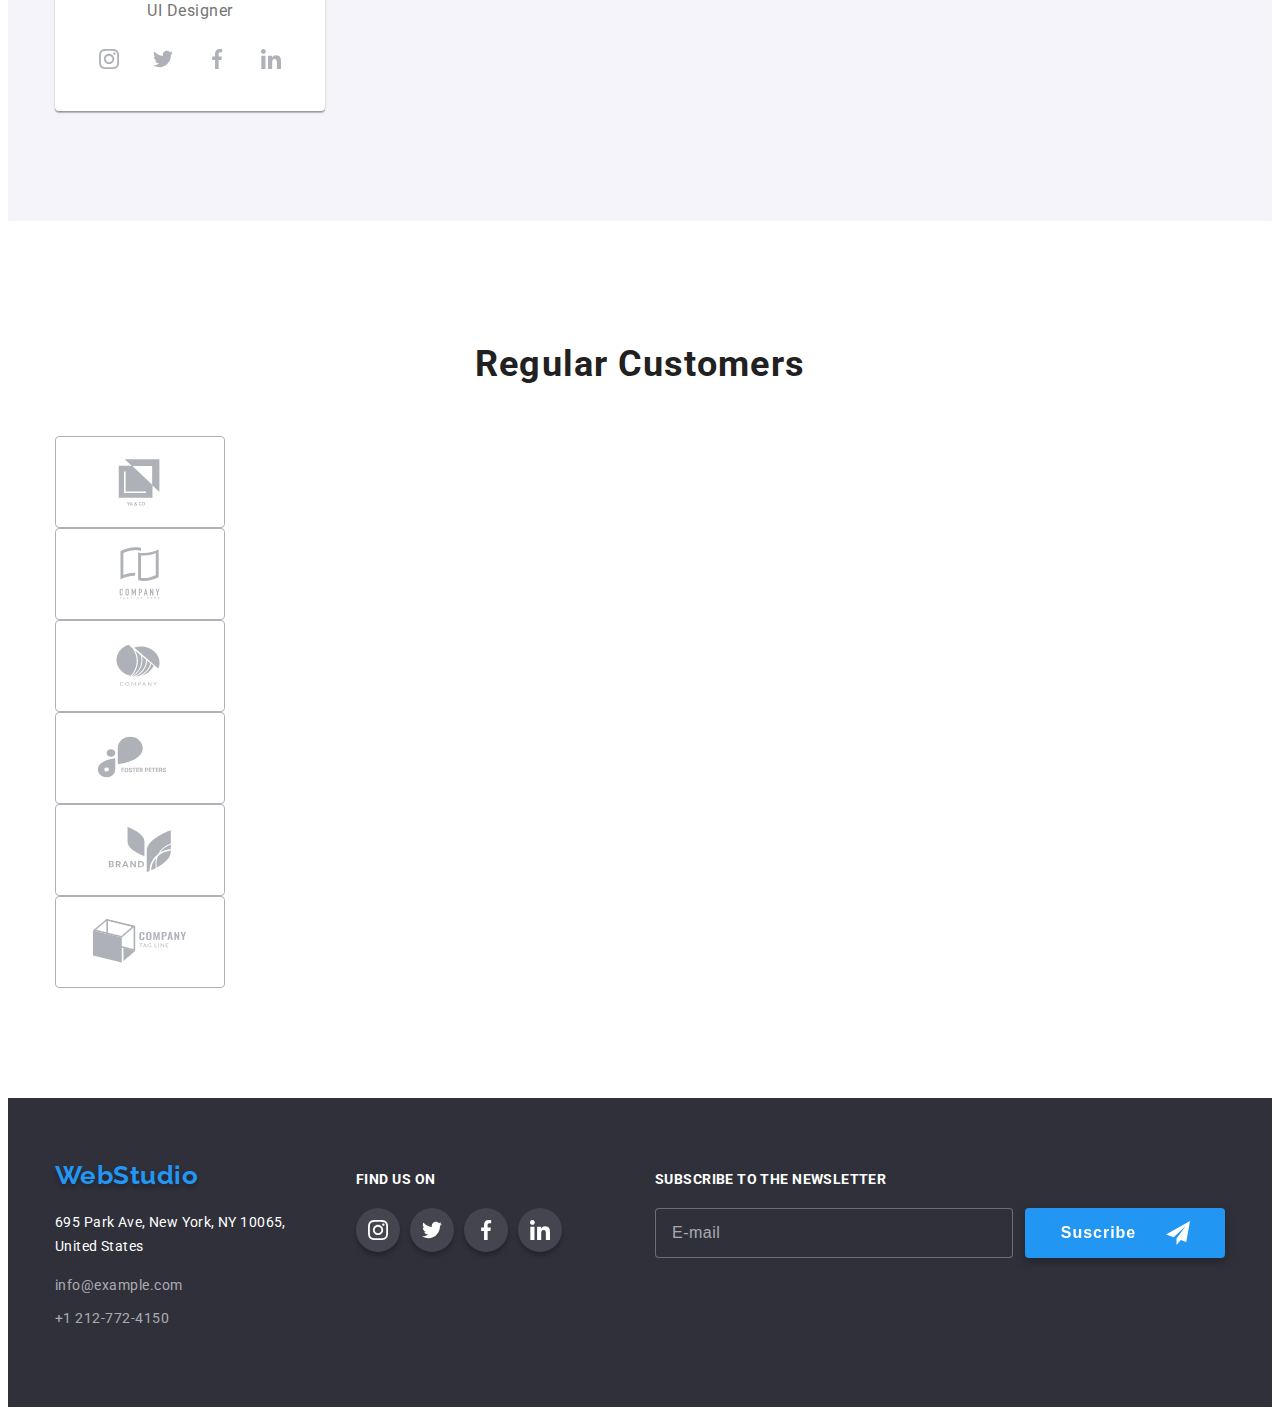
==== commit 64e42175: "saved changes" ====
--- a/index.html
+++ b/index.html
@@ -18,81 +18,86 @@
   </head>
   <body>
     <header class="header">
-        <div class="container header-container">
-            <nav class="header-navigation">
-                <a href="" class="logo link">
+        <div class="container header__container">
+            <nav class="navigation">
+                <a href="" class="logo navigation__logo link logo--blue">
                     WebStudio
                 </a>
-                <ul class="nav-list list">
-                  <li><a href="./index.html" class="nav-item link current">Studio</a></li>
-                  <li><a href="./portfolio.html" class="nav-item link">Portfolio</a></li>
-                  <li><a href="" class="nav-item link">Contacts</a></li>
+                <ul class="menu list">
+                  <li><a href="./index.html" class="menu__item link current">Studio</a></li>
+                  <li><a href="./portfolio.html" class="menu__item link">Portfolio</a></li>
+                  <li><a href="" class="menu__item link">Contacts</a></li>
                 </ul>
             </nav>
-            <div class="header-connect">
-                <ul class="nav-list-on list header-container">
-                    <li class="contacts-li"><a href="mailto:info@devstudio.com" class="nav-on-item link"><svg class="contacts-icon"  width="16" height="12">
+            <div class="connect">
+                <ul class="connect__list list header__container">
+                    <li class="connect__contacts">
+                      <a href="mailto:info@devstudio.com" class="connect__tm link">
+                        <svg class="connect__icon"  width="16" height="12">
                         <use href="./images/svg/symbol-defs.svg#icon-envelope-hover"></use>
-                      </svg>info@devstudio.com</a></li>
-                    <li class="contacts-li"><a href="tel:+380961111111" class="nav-on-item link"><svg class="contacts-icon"  width="10" height="16">
+                      </svg>info@devstudio.com</a>
+                    </li>
+                    <li class="connect__contacts"><a href="tel:+380961111111" class="connect__tm link">
+                      <svg class="connect__icon"  width="10" height="16">
                         <use href="./images/svg/symbol-defs.svg#icon-smartphone"></use>
-                      </svg>+38 096 111 11 11</a></li>
+                      </svg>+38 096 111 11 11</a>
+                    </li>
                 </ul>
             </div>
         </div>
     </header>
         <main>
-                <section class="main-cont section overlay-one">
-                    <div class="container">
-                        <h1 class="main-title">EFFECTIVE SOLUTIONS FOR <br />YOUR BUSINESS</h1>
-                        <button type="button" class="about-btn" data-modal-open>Request our service</button>
+                <section class="main section main--overlay">
+                    <div class="container main__container">
+                        <h1 class="main__title">EFFECTIVE SOLUTIONS FOR <br />YOUR BUSINESS</h1>
+                        <button type="button" class="main__btn main__btn--light" data-modal-open>Request our service</button>
                     </div>
             </section>
             <section class="features section">
                 <div class="container">
                     <h2 class="visually-hidden">OUR ADVANTAGES</h2>
                     <ul class="features-list">
-                        <li class="item">
-                            <div class="icon-container">
-                                <svg class="work-icon" width="70" height="70">
+                        <li class="features-list__item">
+                            <div class="features-list__container">
+                                <svg class="features-list__icon" width="70" height="70">
                                   <use href="./images/svg/symbol-defs.svg#icon-antenna"></use>
                                 </svg>
                               </div>
-                        <h3 class="title">ATTENTION TO DETAILS</h3>
-                        <p class="features-text">
+                        <h3 class="features-list__title">ATTENTION TO DETAILS</h3>
+                        <p class="features-list__text">
                             We go into all the details and processes of your business to develop a customized solution.
                         </p>
                     </li>
-                        <li class="item">
-                            <div class="icon-container">
-                                <svg class="work-icon" width="70" height="70">
+                        <li class="features-list__item">
+                            <div class="features-list__container">
+                                <svg class="features-list__icon" width="70" height="70">
                                   <use href="./images/svg/symbol-defs.svg#icon-clock"></use>
                                 </svg>
                               </div>
-                        <h3 class="title">PUNCTUALITY</h3>
-                        <p class="features-text">
+                        <h3 class="features-list__title">PUNCTUALITY</h3>
+                        <p class="features-list__text">
                             With us, you can feel safe and secure. An important principle of the company: respect your time and respect the agreed deadlines.
                         </p>
                     </li>
-                        <li class="item">
-                            <div class="icon-container">
-                                <svg class="work-icon" width="70" height="70">
+                        <li class="features-list__item">
+                            <div class="features-list__container">
+                                <svg class="features-list__icon" width="70" height="70">
                                   <use href="./images/svg/symbol-defs.svg#icon-diagram"></use>
                                 </svg>
                               </div>
-                        <h3 class="title">PLANNING</h3>
-                        <p class="features-text">
+                        <h3 class="features-list__title">PLANNING</h3>
+                        <p class="features-list__text">
                             You will be able to observe and participate in every phase of solution development and implementation.
                         </p>
                     </li>
-                        <li class="item">
-                            <div class="icon-container">
-                                <svg class="work-icon" width="70" height="70">
+                        <li class="features-list__item">
+                            <div class="features-list__container">
+                                <svg class="features-list__icon" width="70" height="70">
                                   <use href="./images/svg/symbol-defs.svg#icon-astronaut"></use>
                                 </svg>
                               </div>
-                        <h3 class="title">MODERN TECHNOLOGIES</h3>
-                        <p class="features-text">
+                        <h3 class="features-list__title">MODERN TECHNOLOGIES</h3>
+                        <p class="features-list__text">
                             We use innovative tools to solve assigned tasks. It's time to simplify work processes.
                         </p>
                     </li>
@@ -101,45 +106,45 @@
             </section>
             <section class="hero section">
                 <div class="container">
-                    <h2 class="hero-title">What we do</h2>
+                    <h2 class="hero__title">What we do</h2>
                     <ul class="hero-list list">
-                        <li class="hero-item">
-                          <div class="whatwedo-div">
-                            <a href="" class="whatwedo-link">
+                        <li class="hero-list__item">
+                          <div class="hero-list__whatwedo">
+                            <a href="" class="hero-list__link">
                             <img 
                             src="./images/image-1.jpg" 
                             alt="devices" 
                             width="370" 
                             height="294">
-                            <h3 class="whatwedo-sub-title">
+                            <h3 class="hero-list__subtitle">
                               DESKTOP APPS
                             </h3> 
                           </a>  
                           </div>
                         </li>
-                        <li class="hero-item">
-                          <div class="whatwedo-div">
-                            <a href="" class="whatwedo-link">
+                        <li class="hero-list__item">
+                          <div class="hero-list__whatwedo">
+                            <a href="" class="hero-list__link">
                             <img 
                             src="./images/image-2.jpg" 
                             alt="devices" 
                             width="370" 
                             height="294">
-                            <h3 class="whatwedo-sub-title">
+                            <h3 class="hero-list__subtitle">
                               Mobile
                             </h3> 
                           </a>  
                           </div>
                         </li>
-                        <li class="hero-item">
-                          <div class="whatwedo-div">
-                            <a href="" class="whatwedo-link">
+                        <li class="hero-list__item">
+                          <div class="hero-list__whatwedo">
+                            <a href="" class="hero-list__link">
                             <img 
                             src="./images/image-3.jpg" 
                             alt="devices" 
                             width="370" 
                             height="294">
-                            <h3 class="whatwedo-sub-title">
+                            <h3 class="hero-list__subtitle">
                               DESIGN SOLUTIONS
                             </h3> 
                           </a>  
@@ -150,42 +155,42 @@
             </section>
             <section class="profile section">
                 <div class="container">
-                    <h2 class="profile-title">Our Team</h2>
+                    <h2 class="profile__title">Our Team</h2>
                     <ul class="profile-list list">
-                        <li class="image-profile">
+                        <li class="profile-list__image">
                             <img 
                             src="./images/img-1.jpg" 
                             alt="man" 
                             width="270" 
                             height="260">
-                            <div class="border-profile">
-                                <h3 class="profile-name">Игорь Демьяненко</h3>
-                                <p lang="ru" class="profile-text">Product Designer</p>
-                                <ul class="icons-list">
-                                    <li class="icon-items">
-                                      <a class="icons-items-link" href="">
-                                        <svg class="team-sos-icons" width="20" height="20">
+                            <div class="profile-list__border">
+                                <h3 class="profile-list__name">Игорь Демьяненко</h3>
+                                <p lang="ru" class="profile-list__text">Product Designer</p>
+                                <ul class="profile-list__icons">
+                                    <li class="profile-list__li">
+                                      <a class="profile-list__link" href="">
+                                        <svg class="profile-list__team" width="20" height="20">
                                             <use href="./images/svg/symbol-defs.svg#icon-instagram"></use>  
                                         </svg>
                                       </a>
                                     </li>
-                                    <li class="icon-items">
-                                        <a class="icons-items-link" href="">
-                                            <svg class="team-sos-icons" width="20" height="20">
+                                    <li class="profile-list__li">
+                                        <a class="profile-list__link" href="">
+                                            <svg class="profile-list__team" width="20" height="20">
                                                 <use href="./images/svg/symbol-defs.svg#icon-twitter"></use>
                                             </svg>
                                         </a>
                                     </li>
-                                    <li class="icon-items">
-                                        <a class="icons-items-link" href="">
-                                            <svg class="team-sos-icons" width="20" height="20">
+                                    <li class="profile-list__li">
+                                        <a class="profile-list__link" href="">
+                                            <svg class="profile-list__team" width="20" height="20">
                                                 <use href="./images/svg/symbol-defs.svg#icon-facebook"></use>
                                             </svg>
                                         </a>
                                     </li>
-                                    <li class="icon-items">
-                                        <a class="icons-items-link" href="">
-                                            <svg class="team-sos-icons" width="20" height="20">
+                                    <li class="profile-list__li">
+                                        <a class="profile-list__link" href="">
+                                            <svg class="profile-list__team" width="20" height="20">
                                                 <use href="./images/svg/symbol-defs.svg#icon-linkedin"></use>
                                             </svg>
                                         </a>
@@ -193,40 +198,40 @@
                                 </ul>
                             </div> 
                         </li>
-                        <li class="image-profile">
+                        <li class="profile-list__image">
                             <img 
                             src="./images/img-2.jpg" 
                             alt="woman" 
                             width="270" 
                             height="260">
-                            <div class="border-profile">
-                                <h3 class="profile-name">Ольга Репина</h3>
-                                <p lang="ru" class="profile-text">Frontend Developer</p>
-                                <ul class="icons-list">
-                                    <li class="icon-items">
-                                      <a class="icons-items-link" href="">
-                                        <svg class="team-sos-icons" width="20" height="20">
+                            <div class="profile-list__border">
+                                <h3 class="profile-list__name">Ольга Репина</h3>
+                                <p lang="ru" class="profile-list__text">Frontend Developer</p>
+                                <ul class="profile-list__icons">
+                                    <li class="profile-list__li">
+                                      <a class="profile-list__link" href="">
+                                        <svg class="profile-list__team" width="20" height="20">
                                             <use href="./images/svg/symbol-defs.svg#icon-instagram"></use>
                                         </svg>
                                       </a>
                                     </li>
-                                    <li class="icon-items">
-                                        <a class="icons-items-link" href="">
-                                            <svg class="team-sos-icons" width="20" height="20">
+                                    <li class="profile-list__li">
+                                        <a class="profile-list__link" href="">
+                                            <svg class="profile-list__team" width="20" height="20">
                                                 <use href="./images/svg/symbol-defs.svg#icon-twitter"></use>
                                             </svg>
                                         </a>
                                     </li>
-                                    <li class="icon-items">
-                                        <a class="icons-items-link" href="">
-                                            <svg class="team-sos-icons" width="20" height="20">
+                                    <li class="profile-list__li">
+                                        <a class="profile-list__link" href="">
+                                            <svg class="profile-list__team" width="20" height="20">
                                                 <use href="./images/svg/symbol-defs.svg#icon-facebook"></use>
                                             </svg>
                                         </a>
                                     </li>
-                                    <li class="icon-items">
-                                        <a class="icons-items-link" href="">
-                                            <svg class="team-sos-icons" width="20" height="20">
+                                    <li class="profile-list__li">
+                                        <a class="profile-list__link" href="">
+                                            <svg class="profile-list__team" width="20" height="20">
                                                 <use href="./images/svg/symbol-defs.svg#icon-linkedin"></use>
                                             </svg>
                                         </a>
@@ -234,40 +239,40 @@
                                 </ul>
                             </div>
                         </li>
-                        <li class="image-profile">
+                        <li class="profile-list__image">
                             <img 
                             src="./images/img-3.jpg" 
                             alt="man" 
                             width="270" 
                             height="260">
-                            <div class="border-profile">
-                                <h3 class="profile-name">Николай Тарасов</h3>
-                                <p lang="ru" class="profile-text">Marketing</p>
-                                <ul class="icons-list">
-                                    <li class="icon-items">
-                                      <a class="icons-items-link" href="">
-                                        <svg class="team-sos-icons" width="20" height="20">
+                            <div class="profile-list__border">
+                                <h3 class="profile-list__name">Николай Тарасов</h3>
+                                <p lang="ru" class="profile-list__text">Marketing</p>
+                                <ul class="profile-list__icons">
+                                    <li class="profile-list__li">
+                                      <a class="profile-list__link" href="">
+                                        <svg class="profile-list__team" width="20" height="20">
                                             <use href="./images/svg/symbol-defs.svg#icon-instagram"></use>
                                         </svg>
                                       </a>
                                     </li>
-                                    <li class="icon-items">
-                                        <a class="icons-items-link" href="">
-                                            <svg class="team-sos-icons" width="20" height="20">
+                                    <li class="profile-list__li">
+                                        <a class="profile-list__link" href="">
+                                            <svg class="profile-list__team" width="20" height="20">
                                                 <use href="./images/svg/symbol-defs.svg#icon-twitter"></use>
                                             </svg>
                                         </a>
                                     </li>
-                                    <li class="icon-items">
-                                        <a class="icons-items-link" href="">
-                                            <svg class="team-sos-icons" width="20" height="20">
+                                    <li class="profile-list__li">
+                                        <a class="profile-list__link" href="">
+                                            <svg class="profile-list__team" width="20" height="20">
                                                 <use href="./images/svg/symbol-defs.svg#icon-facebook"></use>
                                             </svg>
                                         </a>
                                     </li>
-                                    <li class="icon-items">
-                                        <a class="icons-items-link" href="">
-                                            <svg class="team-sos-icons" width="20" height="20">
+                                    <li class="profile-list__li">
+                                        <a class="profile-list__link" href="">
+                                            <svg class="profile-list__team" width="20" height="20">
                                                 <use href="./images/svg/symbol-defs.svg#icon-linkedin"></use>
                                             </svg>
                                         </a>
@@ -275,40 +280,40 @@
                                 </ul>
                             </div>
                         </li>
-                        <li class="image-profile">
+                        <li class="profile-list__image">
                             <img 
                             src="./images/img-4.jpg" 
                             alt="man" 
                             width="270" 
                             height="260">
-                            <div class="border-profile">
-                                <h3 class="profile-name">Михаил Ермаков</h3>
-                                <p lang="ru" class="profile-text">UI Designer</p>
-                                <ul class="icons-list">
-                                    <li class="icon-items">
-                                      <a class="icons-items-link" href="">
-                                        <svg class="team-sos-icons" width="20" height="20">
+                            <div class="profile-list__border">
+                                <h3 class="profile-list__name">Михаил Ермаков</h3>
+                                <p lang="ru" class="profile-list__text">UI Designer</p>
+                                <ul class="profile-list__icons">
+                                    <li class="profile-list__li">
+                                      <a class="profile-list__link" href="">
+                                        <svg class="profile-list__team" width="20" height="20">
                                             <use href="./images/svg/symbol-defs.svg#icon-instagram"></use>
                                         </svg>
                                       </a>
                                     </li>
-                                    <li class="icon-items">
-                                        <a class="icons-items-link" href="">
-                                            <svg class="team-sos-icons" width="20" height="20">
+                                    <li class="profile-list__li">
+                                        <a class="profile-list__link" href="">
+                                            <svg class="profile-list__team" width="20" height="20">
                                                 <use href="./images/svg/symbol-defs.svg#icon-twitter"></use>
                                             </svg>
                                         </a>
                                     </li>
-                                    <li class="icon-items">
-                                        <a class="icons-items-link" href="">
-                                            <svg class="team-sos-icons" width="20" height="20">
+                                    <li class="profile-list__li">
+                                        <a class="profile-list__link" href="">
+                                            <svg class="profile-list__team" width="20" height="20">
                                                 <use href="./images/svg/symbol-defs.svg#icon-facebook"></use>
                                             </svg>
                                         </a>
                                     </li>
-                                    <li class="icon-items">
-                                        <a class="icons-items-link" href="">
-                                            <svg class="team-sos-icons" width="20" height="20">
+                                    <li class="profile-list__li">
+                                        <a class="profile-list__link" href="">
+                                            <svg class="profile-list__team" width="20" height="20">
                                                 <use href="./images/svg/symbol-defs.svg#icon-linkedin"></use>
                                             </svg>
                                         </a>
@@ -320,50 +325,50 @@
                 </div>
             </section>
 <!-- Regular Customers -->
-<section class="section">
+<section class="clients section">
     <div class="container">
-      <h2 class="permanent-clients-title">
+      <h2 class="clients__title">
         Regular Customers
       </h2>
-      <ul class="permanent-clients-list list">
-        <li class="permanent-clients-li">
-          <a  class="permanent-clients-link" href="">
-          <svg class="permanent-clients-icon" width="106" height="60">
+      <ul class="clients-list list">
+        <li class="clients-list__li">
+          <a  class="clients-list__link" href="">
+          <svg class="clients-list__icon" width="106" height="60">
             <use href="./images/svg/symbol-defs.svg#icon-logo1"></use>
           </svg>  
           </a>
         </li>
-        <li class="permanent-clients-li">
-          <a class="permanent-clients-link"  href="">
-          <svg class="permanent-clients-icon" width="106" height="60">
+        <li class="clients-list__li">
+          <a class="clients-list__link"  href="">
+          <svg class="clients-list__icon" width="106" height="60">
             <use href="./images/svg/symbol-defs.svg#icon-logo2"></use>
           </svg>  
           </a>
         </li>
-        <li class="permanent-clients-li">
-          <a class="permanent-clients-link"  href="">
-            <svg class="permanent-clients-icon" width="106" height="60">
+        <li class="clients-list__li">
+          <a class="clients-list__link"  href="">
+            <svg class="clients-list__icon" width="106" height="60">
               <use href="./images/svg/symbol-defs.svg#icon-logo3"></use>
             </svg>
           </a>
         </li>
-        <li class="permanent-clients-li">
-          <a class="permanent-clients-link"  href="">
-            <svg class="permanent-clients-icon" width="106" height="60">
+        <li class="clients-list__li">
+          <a class="clients-list__link"  href="">
+            <svg class="clients-list__icon" width="106" height="60">
               <use href="./images/svg/symbol-defs.svg#icon-logo4"></use>
             </svg>
           </a>
         </li>
-        <li class="permanent-clients-li">
-          <a class="permanent-clients-link"  href="">
-            <svg class="permanent-clients-icon" width="106" height="60">
+        <li class="clients-list__li">
+          <a class="clients-list__link"  href="">
+            <svg class="clients-list__icon" width="106" height="60">
               <use href="./images/svg/symbol-defs.svg#icon-logo5"></use>
             </svg>
           </a>
         </li>
-        <li class="permanent-clients-li">
-          <a class="permanent-clients-link"  href="">
-           <svg class="permanent-clients-icon" width="106" height="60">
+        <li class="clients-list__li">
+          <a class="clients-list__link"  href="">
+           <svg class="clients-list__icon" width="106" height="60">
             <use href="./images/svg/symbol-defs.svg#icon-logo6"></use>
           </svg> 
           </a>
--- a/css/main.min.css
+++ b/css/main.min.css
@@ -1 +1 @@
-img{display:block;max-width:100%;height:auto}:root{--main-color-text: #212121;--second-color-text: #757575;--main-nav-color:#2196F3;--white-color-text:#FFFFFF;--blue-color:#2196F3;--second-background-color:#2F303A;--active-nav-color:#188CE8}body{background-color:E5E5E5;color:#fff;font-family:"Roboto",sans-serif;letter-spacing:.03em}.list{list-style:none;padding:0}.link{text-decoration:none}*,::after,::before{box-sizing:border-box}.img{display:block;max-width:100%;height:auto}.logo{margin-right:93px;color:var(--blue-color);font-family:"Raleway",sans-serif;font-weight:700;font-size:26px;line-height:1.14;text-shadow:0px 4px 4px rgba(0,0,0,.25)}.logo-1{display:flex;margin-bottom:20px;color:var(--blue-color);font-family:"Raleway",sans-serif;font-weight:700;font-size:26px;line-height:1.14;text-shadow:0px 4px 4px rgba(0,0,0,.25)}.visually-hidden{position:absolute;width:1px;height:1px;margin:-1px;border:0;padding:0;white-space:nowrap;-webkit-clip-path:inset(100%);clip-path:inset(100%);clip:rect(0 0 0 0);overflow:hidden}.section{padding-top:94px;padding-bottom:94px}.container{margin-left:auto;margin-right:auto;width:1200px;padding-left:15px;padding-right:15px}.backdrop{position:fixed;top:0;width:100%;height:100%;background-color:rgba(0,0,0,.2);transition:opacity 300ms linear,visibility 300ms linear;z-index:100%}.backdrop.is-hidden{opacity:0;visibility:hidden;pointer-events:none}.modal{width:528px;height:581px;background:#fff;position:absolute;top:50%;left:50%;transform:translate(-50%, -50%);box-shadow:0px 1px 3px rgba(0,0,0,.12),0px 1px 1px rgba(0,0,0,.14),0px 2px 1px rgba(0,0,0,.2);border-radius:4px;padding:40px 40px}.modal-btn-close{position:absolute;top:8px;right:8px;display:flex;justify-content:center;align-items:center;width:30px;height:30px;border-radius:50%;background-color:rgba(0,0,0,0);padding:0;border:1px solid rgba(0,0,0,.1);cursor:pointer}.modal-btn-close:hover,.modal-btn-close:focus{background-color:var(--active-nav-color);transition:background-color 250ms cubic-bezier(0.4, 0, 0.2, 1)}.modal-close-btn:hover .close-icon-btn,.modal-close-btn:focus .close-icon-btn{fill:var(--acsent-logo-color)}.modal-title{margin-top:0;margin-bottom:12px;font-weight:700;font-size:20px;line-height:1.15;letter-spacing:.03em;color:var(--main-color-text)}.modal-input{width:100%;height:40px;border:1px solid rgba(33,33,33,.2);border-radius:4px;margin-bottom:10px;padding-left:35px;outline:rgba(0,0,0,0);transition:border-color 250ms cubic-bezier(0.4, 0, 0.2, 1)}.modal-input:focus{border-color:var(--main-nav-color);border:1px solid var(--main-nav-color)}.modal-input-icon{position:absolute;top:50%;left:12px;transform:translateY(-50%);transition:fill 250ms cubic-bezier(0.4, 0, 0.2, 1)}.modal-input:focus+.modal-input-icon{fill:var(--main-nav-color)}.modal-form-message{resize:none;width:100%;height:120px;padding:12px 16px;border:1px solid rgba(33,33,33,.2);border-radius:4px;transition:border-color var(--transition);margin-bottom:20px}.modal-lable-text{display:block;font-size:12px;line-height:1.16;letter-spacing:.01em;color:#757575;margin-bottom:4px}.modal-form-comments{resize:none;width:100%;height:120px;padding:12px 16px;border:1px solid rgba(33,33,33,.2);border-radius:4px;transition:border-color 250ms cubic-bezier(0.4, 0, 0.2, 1);font-size:12px;line-height:1.16;letter-spacing:.01em;color:rgba(117,117,117,.5);margin-bottom:20px}.modal-form-comments:focus{outline:none;border-color:var(--main-nav-color)}.modal-form-comments::-moz-placeholder{font-size:14px;line-height:1.14;letter-spacing:.01em;color:rgba(117,117,117,.5)}.modal-form-comments:-ms-input-placeholder{font-size:14px;line-height:1.14;letter-spacing:.01em;color:rgba(117,117,117,.5)}.modal-form-comments::placeholder{font-size:14px;line-height:1.14;letter-spacing:.01em;color:rgba(117,117,117,.5)}.modal-wrap{position:relative;margin-bottom:10px}.modal-form-check{margin-top:25px}.modal-form-check-desck{font-size:14px;line-height:1.71;letter-spacing:.03em;color:var(--second-color-text);margin-bottom:5px;display:flex;align-items:baseline;justify-content:center;font-weight:400}.modal-form-check-desck span{width:16px;height:15px;border:2px solid var(--main-color-text);border-radius:4px;margin-right:7px;display:flex;align-items:center;justify-content:center;fill:rgba(0,0,0,0);transition:fill 250ms cubic-bezier(0.4, 0, 0.2, 1);background-color:250ms cubic-bezier(0.4, 0, 0.2, 1)}.modal-form-check:checked+.modal-form-check-desck span{background-color:var(--main-nav-color);border-color:rgba(0,0,0,0);fill:var(--white-color-text)}.modal-form-check:focus+.modal-form-check-desck span{border-color:var(--main-nav-color)}.form-police-link{color:var(--main-nav-color)}.modal-form-submit{display:block;font-weight:700;font-size:16px;line-height:1.8;letter-spacing:.06em;color:#fff;background-color:var(--main-nav-color);border-radius:4px;border:rgba(0,0,0,0);cursor:pointer;justify-content:center;margin-left:auto;margin-right:auto;padding-top:10px;padding-right:55px;padding-bottom:10px;padding-left:55px;transition:color 250ms cubic-bezier(0.4, 0, 0.2, 1) background-color 250ms cubic-bezier(0.4, 0, 0.2, 1) box-shadow 250ms cubic-bezier(0.4, 0, 0.2, 1)}.modal-form-submit:hover,.modal-form-submit:focus{background-color:var(--active-nav-color);transition:color 250ms cubic-bezier(0.4, 0, 0.2, 1) background-color 250ms cubic-bezier(0.4, 0, 0.2, 1) box-shadow 250ms cubic-bezier(0.4, 0, 0.2, 1)}.nav-item.link.current{position:relative;color:var(--blue-color)}.nav-item.link.current::after{position:absolute;content:"";display:block;width:100%;height:4px;border-radius:2px;background-color:var(--blue-color);left:0;bottom:0;transition:250ms cubic-bezier(0.25, 0.46, 0.45, 0.94)}.nav-item{position:relative;display:block;text-decoration:none;padding:32px 0;font-weight:500;font-size:14px;line-height:1.14;letter-spacing:.02em;color:var(--main-color-text);transition:color 250ms cubic-bezier(0.4, 0, 0.2, 1)}.nav-item:hover::after{display:block}.nav-item:hover,.nav-item:focus{color:var(--main-nav-color)}.header{border-bottom:1px solid #ececec}.header-container{display:flex;align-items:center}.header-navigation{display:flex;align-items:center}.header-connect{margin-left:auto}.nav-list{margin:0;display:flex;gap:50px}.nav-list .link.current{color:var(--main-nav-color)}.nav-list-on{display:flex;gap:30px}.nav-list-on .link.current{color:var(--main-nav-color)}.nav-on-item{padding:32px 0;font-weight:500;font-size:14px;line-height:1.14;letter-spacing:.02em;color:var(--second-color-text)}.nav-on-item:hover,.nav-on-item:focus{color:var(--main-nav-color)}.contacts-li{align-items:center;justify-content:center}.contacts-li:not(:last-child){margin-right:50px}.contacts-icon{margin-right:10px;fill:var(--second-color-text)}.contacts-li:hover .contacts-icon,.contacts-li:focus .contacts-icon{fill:var(--main-nav-color)}.main-cont{background:var(--second-background-color);padding:200px 0}.overlay-one{max-width:1600px;max-height:636px;margin-right:auto;margin-left:auto;background-image:linear-gradient(to right, rgba(47, 48, 58, 0.4), rgba(47, 48, 58, 0.4));background-image:url(../images3/Img-title.jpg);background-position:center;background-size:cover;background-repeat:no-repeat}.main-title{margin-top:0;margin-bottom:30;font-weight:900;font-size:44px;line-height:1.4;text-align:center;letter-spacing:.06em;text-transform:uppercase;color:var(--white-color-text)}.about-btn{color:var(--white-color-text);background-color:var(--main-nav-color);font-family:inherit;font-weight:700;font-size:16px;line-height:1.8;letter-spacing:.06em;cursor:pointer;box-shadow:0px 4px 4px rgba(0,0,0,.15);border-radius:4px;margin:0 auto;display:block;width:200px;height:50px}.about-btn:hover,.about-btn:focus{background-color:#188ce8}.features{padding-bottom:0}.title{margin-top:0;margin-bottom:10px;font-weight:700;font-size:14px;line-height:1.14;letter-spacing:.03em;text-transform:uppercase;color:var(--main-color-text)}.features-list{display:flex;gap:30px;padding:0;margin:0;list-style:none}.item{width:calc((100% - 90px)/4)}.feature-list .item{width:300px}.icon-container{display:flex;justify-content:center;align-items:center;background-color:#f5f4fa;height:120px;margin-bottom:30px}.features-text{margin-top:0;margin-bottom:0;font-size:14px;line-height:1.7;letter-spacing:.03em;color:var(--second-color-text)}.hero-title{margin-top:0;margin-bottom:50px;font-weight:700;font-size:36px;line-height:1.2;text-align:center;letter-spacing:.03em;color:#212121;font-weight:700;font-size:36px;line-height:1.2;color:var(--main-color-text)}.hero-list{display:flex;gap:30px;padding:0;margin:0}.hero-item{width:calc((100% - 60px)/3)}.profile-title{font-weight:700;font-size:36px;line-height:1.2;color:var(--main-color-text)}.whatwedo-link{position:relative}.whatwedo-div{position:relative}.whatwedo-sub-title{position:absolute;bottom:0;left:0;width:100%;font-weight:700;font-size:14px;line-height:1.14;text-align:center;letter-spacing:.03em;text-transform:uppercase;color:var(--white-color-text);padding-top:27px;padding-bottom:27px;background-color:rgba(47,48,58,.8);margin-bottom:0;margin-top:0}.profile{background:#f5f4fa}.profile-title{margin-top:0;margin-bottom:50px;font-weight:700;font-size:36px;line-height:1.2;text-align:center;letter-spacing:.03em;color:#212121}.profile-list{display:flex;gap:30px;padding:0;margin:0}.image-profile{width:calc((100% - 90px)/4);width:270px;background:#fff;box-shadow:0px 1px 3px rgba(0,0,0,.12),0px 1px 1px rgba(0,0,0,.14),0px 2px 1px rgba(0,0,0,.2);border-radius:0px 0px 4px 4px}.border-profile{text-align:center;padding:30px}.profile-name{margin-top:0;font-weight:500;font-size:16px;line-height:1.2;color:var(--main-color-text);margin-bottom:10px}.profile-text{margin:0;font-size:16px;line-height:1.2;color:var(--second-color-text)}.icons-list{display:flex;justify-content:center;gap:10px;margin-top:16px;padding:0}.icons-items-link{width:44px;height:44px;border-radius:50%;display:flex;align-items:center;justify-content:center;transition:background-color 250ms cubic-bezier(0.4, 0, 0.2, 1)}.icons-items-link:hover,.icons-items-link:focus{background-color:#2196f3}.team-sos-icons{fill:#afb1b8;transition:fill 250ms cubic-bezier(0.4, 0, 0.2, 1)}.icons-items-link:hover .team-sos-icons,.icons-items-link:focus .team-sos-icons{fill:#fff}.team-sos-icons:hover,.team-sos-icons:focus{fill:#fff}.permanent-clients-title{font-weight:700;font-size:36px;line-height:1.16;text-align:center;letter-spacing:.03em;color:var(--main-color-text);margin-bottom:50px}.permanent-clients-list{display:flex;gap:30px;justify-content:center}.permanent-clients-link{display:flex;justify-content:space-between;align-items:center;width:170px;height:92px;border:1px solid #afb1b8;border-radius:4px;justify-content:center;align-items:center;transition:border 250ms cubic-bezier(0.4, 0, 0.2, 1)}.permanent-clients-link:hover,.permanent-clients-link:focus{border:1px solid var(--main-nav-color);fill:var(--main-nav-color)}.permanent-clients-icon{fill:#afb1b8;transition:fill 250ms cubic-bezier(0.4, 0, 0.2, 1)}.permanent-clients-link:hover .permanent-clients-icon,.permanent-clients-link:focus .permanent-clients-icon{fill:var(--main-nav-color)}.portfolio-list{margin:0;padding:0;margin-bottom:50px;display:flex;justify-content:center;gap:8px}.portfolio-list .link.current{color:var(--main-nav-color)}.portfolio-btn{font-family:inherit;font-weight:500;font-size:16px;line-height:1.6;text-align:center;letter-spacing:.03em;color:var(--white-color-text);background:var(--blue-color);box-shadow:0px 3px 1px rgba(0,0,0,.1),0px 1px 2px rgba(0,0,0,.08),0px 2px 2px rgba(0,0,0,.12);border-radius:4px;padding:6px 27px;border:none;transition:color 250ms cubic-bezier(0.4, 0, 0.2, 1),background-color 250ms cubic-bezier(0.4, 0, 0.2, 1),box-shadow 250ms cubic-bezier(0.4, 0, 0.2, 1);cursor:pointer}.portfolio-butn{font-family:inherit;font-weight:500;font-size:16px;line-height:1.6;text-align:center;letter-spacing:.03em;color:var(--main-color-text);padding:6px 27px;background:#f5f4fa;border-radius:4px;border:none;transition:color 250ms cubic-bezier(0.4, 0, 0.2, 1),background-color 250ms cubic-bezier(0.4, 0, 0.2, 1),box-shadow 250ms cubic-bezier(0.4, 0, 0.2, 1);cursor:pointer}.portfolio-butn:hover,.portfolio-butn:focus{color:var(--white-color-text);background-color:var(--main-nav-color);box-shadow:0px 3px 1px rgba(0,0,0,.1),0px 1px 2px rgba(0,0,0,.08),0px 2px 2px rgba(0,0,0,.12)}.image-list{display:flex;flex-wrap:wrap;gap:30px;padding:0;margin:0}.image-items-list{width:calc((100% - 60px)/3);width:370px;height:404px;background:#fff;border:1px solid #eee}.image-items-list:hover,.image-items-list:focus{box-shadow:0px 1px 1px rgba(0,0,0,.12),0px 4px 4px rgba(0,0,0,.06),1px 4px 6px rgba(0,0,0,.16)}.portfolio-text{text-align:left;padding:20px 24px}.image-name{margin:0;margin-bottom:4px;font-weight:700;font-size:18px;line-height:2;letter-spacing:.06em;color:var(--main-color-text)}.image-text{margin:0;font-size:16px;line-height:1.8;letter-spacing:.03em;color:var(--second-color-text)}.footer{background:var(--second-background-color);padding:60px 0}.address{font-style:normal}.address-link{font-size:14px;line-height:1.7;letter-spacing:.03em;color:var(--white-color-text);transition:color 250ms cubic-bezier(0.4, 0, 0.2, 1)}.mailto-link{margin-bottom:9px}.footer-link{font-size:14px;line-height:1.7;color:rgba(255,255,255,.6);transition:color 250ms cubic-bezier(0.4, 0, 0.2, 1)}.footer-container{display:flex;align-items:baseline}.footer-add-container{margin-right:70px}.footer-social-title{padding:0;display:flex;justify-content:left;text-align:center;font-weight:700px;font-size:14px;line-height:1.14;text-transform:uppercase;color:var(--white-color-text);margin-bottom:20px}.footer-icon-list{display:flex;justify-content:center;gap:10px}.footer-icon-link{display:flex;justify-content:center;align-items:center;width:44px;height:44px;border-radius:50%;background:rgba(255,255,255,.1);box-shadow:0px 4px 4px rgba(0,0,0,.25);transition:fill 250ms cubic-bezier(0.4, 0, 0.2, 1),background-color 250ms cubic-bezier(0.4, 0, 0.2, 1)}.footer-icon-link:hover,.footer-icon-link:focus{background-color:var(--main-nav-color)}.footer-icon{fill:var(--white-color-text)}.footer-icon-link:hover .footer-icon,.footer-icon-link:focus .footer-icon{fill:var(--white-color-text)}.products-top-div{position:relative;overflow:hidden}.overlay{position:absolute;top:0;left:0;width:100%;height:100%;overflow:auto;transform:translateY(100%);transition:250ms cubic-bezier(0.4, 0, 0.2, 1);font-weight:400;font-size:18px;line-height:1.55;letter-spacing:.03em;color:var(--white-color-text);padding-top:63px;padding-bottom:63px;padding-left:24px;padding-right:24px;margin-top:0;background-color:rgba(33,150,243,.9)}.image-items-list:hover .overlay,.image-items-list:focus .overlay{transform:translate(0, 0)}.form-footer-div{margin-left:auto}.form-footer{display:flex;align-items:center}.form-footer-disc{font-weight:700;font-size:14px;line-height:1.14;letter-spacing:.03em;text-transform:uppercase;color:#fff;margin-bottom:20px}.form-footer-input{width:358px;height:50px;background-color:#2f303a;margin-right:12px;border:1px solid rgba(255,255,255,.3);padding-top:15px;padding-bottom:15px;padding-left:16px;border-radius:4px;line-height:1.25;letter-spacing:.03em;color:rgba(255,255,255,.6)}.form-footer-input::-moz-placeholder{font-size:16px;line-height:1.25;letter-spacing:.03em;color:rgba(255,255,255,.6)}.form-footer-input:-ms-input-placeholder{font-size:16px;line-height:1.25;letter-spacing:.03em;color:rgba(255,255,255,.6)}.form-footer-input::placeholder{font-size:16px;line-height:1.25;letter-spacing:.03em;color:rgba(255,255,255,.6)}.form-footer-button-submit{color:#fff;font-size:16px;font-weight:700;line-height:1.875;letter-spacing:.06em;background-color:var(--blue-color);width:200px;height:50px;border-radius:4px;display:flex;align-items:center;justify-content:center;filter:drop-shadow(0px 4px 4px rgba(0, 0, 0, 0.25));padding-top:10px;padding-bottom:10px;padding-left:29px;padding-right:28px;cursor:pointer;border:none}.form-footer-button-submit:hover,.form-footer-button-submit:focus{background-color:var(--active-nav-color);transition:color 250ms cubic-bezier(0.4, 0, 0.2, 1) background-color 250ms cubic-bezier(0.4, 0, 0.2, 1) box-shadow 250ms cubic-bezier(0.4, 0, 0.2, 1)}.form-footer-button-text{font-size:16px;line-height:1.875;text-align:center;letter-spacing:.06em;color:var(--white-color-text);margin-right:30px}/*# sourceMappingURL=main.min.css.map */+img{display:block;max-width:100%;height:auto}:root{--main-color-text: #212121;--second-color-text: #757575;--main-nav-color:#2196F3;--white-color-text:#FFFFFF;--blue-color:#2196F3;--second-background-color:#2F303A;--active-nav-color:#188CE8}body{background-color:E5E5E5;color:#fff;font-family:"Roboto",sans-serif;letter-spacing:.03em}.list{list-style:none;padding:0}.link{text-decoration:none}*,::after,::before{box-sizing:border-box}.img{display:block;max-width:100%;height:auto}.logo-1{display:flex;margin-bottom:20px;color:var(--blue-color);font-family:"Raleway",sans-serif;font-weight:700;font-size:26px;line-height:1.14;text-shadow:0px 4px 4px rgba(0,0,0,.25)}.visually-hidden{position:absolute;width:1px;height:1px;margin:-1px;border:0;padding:0;white-space:nowrap;-webkit-clip-path:inset(100%);clip-path:inset(100%);clip:rect(0 0 0 0);overflow:hidden}.section{padding-top:94px;padding-bottom:94px}.container{margin-left:auto;margin-right:auto;width:1200px;padding-left:15px;padding-right:15px}.backdrop{position:fixed;top:0;width:100%;height:100%;background-color:rgba(0,0,0,.2);transition:opacity 300ms linear,visibility 300ms linear;z-index:100%}.backdrop.is-hidden{opacity:0;visibility:hidden;pointer-events:none}.modal{width:528px;height:581px;background:#fff;position:absolute;top:50%;left:50%;transform:translate(-50%, -50%);box-shadow:0px 1px 3px rgba(0,0,0,.12),0px 1px 1px rgba(0,0,0,.14),0px 2px 1px rgba(0,0,0,.2);border-radius:4px;padding:40px 40px}.modal-btn-close{position:absolute;top:8px;right:8px;display:flex;justify-content:center;align-items:center;width:30px;height:30px;border-radius:50%;background-color:rgba(0,0,0,0);padding:0;border:1px solid rgba(0,0,0,.1);cursor:pointer}.modal-btn-close:hover,.modal-btn-close:focus{background-color:var(--active-nav-color);transition:background-color 250ms cubic-bezier(0.4, 0, 0.2, 1)}.modal-close-btn:hover .close-icon-btn,.modal-close-btn:focus .close-icon-btn{fill:var(--acsent-logo-color)}.modal-title{margin-top:0;margin-bottom:12px;font-weight:700;font-size:20px;line-height:1.15;letter-spacing:.03em;color:var(--main-color-text)}.modal-input{width:100%;height:40px;border:1px solid rgba(33,33,33,.2);border-radius:4px;margin-bottom:10px;padding-left:35px;outline:rgba(0,0,0,0);transition:border-color 250ms cubic-bezier(0.4, 0, 0.2, 1)}.modal-input:focus{border-color:var(--main-nav-color);border:1px solid var(--main-nav-color)}.modal-input-icon{position:absolute;top:50%;left:12px;transform:translateY(-50%);transition:fill 250ms cubic-bezier(0.4, 0, 0.2, 1)}.modal-input:focus+.modal-input-icon{fill:var(--main-nav-color)}.modal-form-message{resize:none;width:100%;height:120px;padding:12px 16px;border:1px solid rgba(33,33,33,.2);border-radius:4px;transition:border-color var(--transition);margin-bottom:20px}.modal-lable-text{display:block;font-size:12px;line-height:1.16;letter-spacing:.01em;color:#757575;margin-bottom:4px}.modal-form-comments{resize:none;width:100%;height:120px;padding:12px 16px;border:1px solid rgba(33,33,33,.2);border-radius:4px;transition:border-color 250ms cubic-bezier(0.4, 0, 0.2, 1);font-size:12px;line-height:1.16;letter-spacing:.01em;color:rgba(117,117,117,.5);margin-bottom:20px}.modal-form-comments:focus{outline:none;border-color:var(--main-nav-color)}.modal-form-comments::-moz-placeholder{font-size:14px;line-height:1.14;letter-spacing:.01em;color:rgba(117,117,117,.5)}.modal-form-comments:-ms-input-placeholder{font-size:14px;line-height:1.14;letter-spacing:.01em;color:rgba(117,117,117,.5)}.modal-form-comments::placeholder{font-size:14px;line-height:1.14;letter-spacing:.01em;color:rgba(117,117,117,.5)}.modal-wrap{position:relative;margin-bottom:10px}.modal-form-check{margin-top:25px}.modal-form-check-desck{font-size:14px;line-height:1.71;letter-spacing:.03em;color:var(--second-color-text);margin-bottom:5px;display:flex;align-items:baseline;justify-content:center;font-weight:400}.modal-form-check-desck span{width:16px;height:15px;border:2px solid var(--main-color-text);border-radius:4px;margin-right:7px;display:flex;align-items:center;justify-content:center;fill:rgba(0,0,0,0);transition:fill 250ms cubic-bezier(0.4, 0, 0.2, 1);background-color:250ms cubic-bezier(0.4, 0, 0.2, 1)}.modal-form-check:checked+.modal-form-check-desck span{background-color:var(--main-nav-color);border-color:rgba(0,0,0,0);fill:var(--white-color-text)}.modal-form-check:focus+.modal-form-check-desck span{border-color:var(--main-nav-color)}.form-police-link{color:var(--main-nav-color)}.modal-form-submit{display:block;font-weight:700;font-size:16px;line-height:1.8;letter-spacing:.06em;color:#fff;background-color:var(--main-nav-color);border-radius:4px;border:rgba(0,0,0,0);cursor:pointer;justify-content:center;margin-left:auto;margin-right:auto;padding-top:10px;padding-right:55px;padding-bottom:10px;padding-left:55px;transition:color 250ms cubic-bezier(0.4, 0, 0.2, 1) background-color 250ms cubic-bezier(0.4, 0, 0.2, 1) box-shadow 250ms cubic-bezier(0.4, 0, 0.2, 1)}.modal-form-submit:hover,.modal-form-submit:focus{background-color:var(--active-nav-color);transition:color 250ms cubic-bezier(0.4, 0, 0.2, 1) background-color 250ms cubic-bezier(0.4, 0, 0.2, 1) box-shadow 250ms cubic-bezier(0.4, 0, 0.2, 1)}.menu{margin:0;display:flex;gap:50px}.menu .link.current{color:var(--main-nav-color)}.menu__item{position:relative;display:block;text-decoration:none;padding:32px 0;font-weight:500;font-size:14px;line-height:1.14;letter-spacing:.02em;color:var(--main-color-text);transition:color 250ms cubic-bezier(0.4, 0, 0.2, 1)}.menu__item:hover::after{display:block}.menu__item:hover,.menu__item:focus{color:var(--main-nav-color)}.menu__item.link.current{position:relative;color:var(--blue-color)}.menu__item.link.current::after{position:absolute;content:"";display:block;width:100%;height:4px;border-radius:2px;background-color:var(--blue-color);left:0;bottom:0;transition:250ms cubic-bezier(0.25, 0.46, 0.45, 0.94)}.header{border-bottom:1px solid #ececec}.header__container{display:flex;align-items:center}.navigation{display:flex;align-items:center}.connect{margin-left:auto}.connect__list{display:flex;gap:30px}.connect__list .link.current{color:var(--main-nav-color)}.connect__contacts{align-items:center;justify-content:center}.connect__contacts:not(:last-child){margin-right:50px}.connect__tm{padding:32px 0;font-weight:500;font-size:14px;line-height:1.14;letter-spacing:.02em;color:var(--second-color-text)}.connect__tm:hover,.connect__tm:focus{color:var(--main-nav-color)}.connect__icon{margin-right:10px;fill:var(--second-color-text)}.connect__contacts:hover .connect__icon,.onnect__contacts:focus .connect__icon{fill:var(--main-nav-color)}.logo{margin-right:93px;color:var(--blue-color);font-family:"Raleway",sans-serif;font-weight:700;font-size:26px;line-height:1.14;text-shadow:0px 4px 4px rgba(0,0,0,.25)}.main{background:var(--second-background-color);padding:200px 0}.main__overlay{max-width:1600px;max-height:636px;margin-right:auto;margin-left:auto;background-image:linear-gradient(to right, rgba(47, 48, 58, 0.4), rgba(47, 48, 58, 0.4));background-image:url(../images3/Img-title.jpg);background-position:center;background-size:cover;background-repeat:no-repeat}.main__title{margin-top:0;margin-bottom:30;font-weight:900;font-size:44px;line-height:1.4;text-align:center;letter-spacing:.06em;text-transform:uppercase;color:var(--white-color-text)}.main__btn{color:var(--white-color-text);background-color:var(--main-nav-color);font-family:inherit;font-weight:700;font-size:16px;line-height:1.8;letter-spacing:.06em;cursor:pointer;box-shadow:0px 4px 4px rgba(0,0,0,.15);border-radius:4px;margin:0 auto;display:block;width:200px;height:50px}.main__btn:hover,.main__btn:focus{background-color:#188ce8}.features{padding-bottom:0}.features-list__list{display:flex;gap:30px;padding:0;margin:0;list-style:none}.features-list__title{margin-top:0;margin-bottom:10px;font-weight:700;font-size:14px;line-height:1.14;letter-spacing:.03em;text-transform:uppercase;color:var(--main-color-text)}.features-list__item{width:calc((100% - 90px)/4)}.features-list__list .features-list__item{width:300px}.features-list__container{display:flex;justify-content:center;align-items:center;background-color:#f5f4fa;height:120px;margin-bottom:30px}.features-list__text{margin-top:0;margin-bottom:0;font-size:14px;line-height:1.7;letter-spacing:.03em;color:var(--second-color-text)}.hero__title{margin-top:0;margin-bottom:50px;font-weight:700;font-size:36px;line-height:1.2;text-align:center;letter-spacing:.03em;color:#212121;font-weight:700;font-size:36px;line-height:1.2;color:var(--main-color-text)}.hero-list__list{display:flex;gap:30px;padding:0;margin:0}.hero-list__item{width:calc((100% - 60px)/3)}.hero-list__whatwedo{position:relative}.hero-list__link{position:relative}.hero-list__subtitle{position:absolute;bottom:0;left:0;width:100%;font-weight:700;font-size:14px;line-height:1.14;text-align:center;letter-spacing:.03em;text-transform:uppercase;color:var(--white-color-text);padding-top:27px;padding-bottom:27px;background-color:rgba(47,48,58,.8);margin-bottom:0;margin-top:0}.profile{background:#f5f4fa}.profile__title{font-weight:700;font-size:36px;line-height:1.2;color:var(--main-color-text);margin-top:0;margin-bottom:50px;font-weight:700;font-size:36px;line-height:1.2;text-align:center;letter-spacing:.03em;color:#212121}.profile-list__list{display:flex;gap:30px;padding:0;margin:0}.profile-list__image{width:calc((100% - 90px)/4);width:270px;background:#fff;box-shadow:0px 1px 3px rgba(0,0,0,.12),0px 1px 1px rgba(0,0,0,.14),0px 2px 1px rgba(0,0,0,.2);border-radius:0px 0px 4px 4px}.profile-list__border{text-align:center;padding:30px}.profile-list__name{margin-top:0;font-weight:500;font-size:16px;line-height:1.2;color:var(--main-color-text);margin-bottom:10px}.profile-list__text{margin:0;font-size:16px;line-height:1.2;color:var(--second-color-text)}.profile-list__icons{display:flex;justify-content:center;gap:10px;margin-top:16px;padding:0}.profile-list__link{width:44px;height:44px;border-radius:50%;display:flex;align-items:center;justify-content:center;transition:background-color 250ms cubic-bezier(0.4, 0, 0.2, 1)}.profile-list__link:hover,.profile-list__link:focus{background-color:#2196f3}.profile-list__team{fill:#afb1b8;transition:fill 250ms cubic-bezier(0.4, 0, 0.2, 1)}.profile-list__link:hover .profile-list__team,.profile-list__link:focus .profile-list__team{fill:#fff}.profile-list__team:hover,.profile-list__team:focus{fill:#fff}.clients__title{font-weight:700;font-size:36px;line-height:1.16;text-align:center;letter-spacing:.03em;color:var(--main-color-text);margin-bottom:50px}.clientes-list__list{display:flex;gap:30px;justify-content:center}.clients-list__link{display:flex;justify-content:space-between;align-items:center;width:170px;height:92px;border:1px solid #afb1b8;border-radius:4px;justify-content:center;align-items:center;transition:border 250ms cubic-bezier(0.4, 0, 0.2, 1)}.clients-list__link:hover,.clients-list__link:focus{border:1px solid var(--main-nav-color);fill:var(--main-nav-color)}.clients-list__icon{fill:#afb1b8;transition:fill 250ms cubic-bezier(0.4, 0, 0.2, 1)}.clients-list__link:hover .clients-list__icon,.clients-list__link:focus .clients-list__icon{fill:var(--main-nav-color)}.portfolio-list{margin:0;padding:0;margin-bottom:50px;display:flex;justify-content:center;gap:8px}.portfolio-list .link.current{color:var(--main-nav-color)}.portfolio-btn{font-family:inherit;font-weight:500;font-size:16px;line-height:1.6;text-align:center;letter-spacing:.03em;color:var(--white-color-text);background:var(--blue-color);box-shadow:0px 3px 1px rgba(0,0,0,.1),0px 1px 2px rgba(0,0,0,.08),0px 2px 2px rgba(0,0,0,.12);border-radius:4px;padding:6px 27px;border:none;transition:color 250ms cubic-bezier(0.4, 0, 0.2, 1),background-color 250ms cubic-bezier(0.4, 0, 0.2, 1),box-shadow 250ms cubic-bezier(0.4, 0, 0.2, 1);cursor:pointer}.portfolio-butn{font-family:inherit;font-weight:500;font-size:16px;line-height:1.6;text-align:center;letter-spacing:.03em;color:var(--main-color-text);padding:6px 27px;background:#f5f4fa;border-radius:4px;border:none;transition:color 250ms cubic-bezier(0.4, 0, 0.2, 1),background-color 250ms cubic-bezier(0.4, 0, 0.2, 1),box-shadow 250ms cubic-bezier(0.4, 0, 0.2, 1);cursor:pointer}.portfolio-butn:hover,.portfolio-butn:focus{color:var(--white-color-text);background-color:var(--main-nav-color);box-shadow:0px 3px 1px rgba(0,0,0,.1),0px 1px 2px rgba(0,0,0,.08),0px 2px 2px rgba(0,0,0,.12)}.image-list{display:flex;flex-wrap:wrap;gap:30px;padding:0;margin:0}.image-items-list{width:calc((100% - 60px)/3);width:370px;height:404px;background:#fff;border:1px solid #eee}.image-items-list:hover,.image-items-list:focus{box-shadow:0px 1px 1px rgba(0,0,0,.12),0px 4px 4px rgba(0,0,0,.06),1px 4px 6px rgba(0,0,0,.16)}.portfolio-text{text-align:left;padding:20px 24px}.image-name{margin:0;margin-bottom:4px;font-weight:700;font-size:18px;line-height:2;letter-spacing:.06em;color:var(--main-color-text)}.image-text{margin:0;font-size:16px;line-height:1.8;letter-spacing:.03em;color:var(--second-color-text)}.footer{background:var(--second-background-color);padding:60px 0}.address{font-style:normal}.address-link{font-size:14px;line-height:1.7;letter-spacing:.03em;color:var(--white-color-text);transition:color 250ms cubic-bezier(0.4, 0, 0.2, 1)}.mailto-link{margin-bottom:9px}.footer-link{font-size:14px;line-height:1.7;color:rgba(255,255,255,.6);transition:color 250ms cubic-bezier(0.4, 0, 0.2, 1)}.footer-container{display:flex;align-items:baseline}.footer-add-container{margin-right:70px}.footer-social-title{padding:0;display:flex;justify-content:left;text-align:center;font-weight:700px;font-size:14px;line-height:1.14;text-transform:uppercase;color:var(--white-color-text);margin-bottom:20px}.footer-icon-list{display:flex;justify-content:center;gap:10px}.footer-icon-link{display:flex;justify-content:center;align-items:center;width:44px;height:44px;border-radius:50%;background:rgba(255,255,255,.1);box-shadow:0px 4px 4px rgba(0,0,0,.25);transition:fill 250ms cubic-bezier(0.4, 0, 0.2, 1),background-color 250ms cubic-bezier(0.4, 0, 0.2, 1)}.footer-icon-link:hover,.footer-icon-link:focus{background-color:var(--main-nav-color)}.footer-icon{fill:var(--white-color-text)}.footer-icon-link:hover .footer-icon,.footer-icon-link:focus .footer-icon{fill:var(--white-color-text)}.products-top-div{position:relative;overflow:hidden}.overlay{position:absolute;top:0;left:0;width:100%;height:100%;overflow:auto;transform:translateY(100%);transition:250ms cubic-bezier(0.4, 0, 0.2, 1);font-weight:400;font-size:18px;line-height:1.55;letter-spacing:.03em;color:var(--white-color-text);padding-top:63px;padding-bottom:63px;padding-left:24px;padding-right:24px;margin-top:0;background-color:rgba(33,150,243,.9)}.image-items-list:hover .overlay,.image-items-list:focus .overlay{transform:translate(0, 0)}.form-footer-div{margin-left:auto}.form-footer{display:flex;align-items:center}.form-footer-disc{font-weight:700;font-size:14px;line-height:1.14;letter-spacing:.03em;text-transform:uppercase;color:#fff;margin-bottom:20px}.form-footer-input{width:358px;height:50px;background-color:#2f303a;margin-right:12px;border:1px solid rgba(255,255,255,.3);padding-top:15px;padding-bottom:15px;padding-left:16px;border-radius:4px;line-height:1.25;letter-spacing:.03em;color:rgba(255,255,255,.6)}.form-footer-input::-moz-placeholder{font-size:16px;line-height:1.25;letter-spacing:.03em;color:rgba(255,255,255,.6)}.form-footer-input:-ms-input-placeholder{font-size:16px;line-height:1.25;letter-spacing:.03em;color:rgba(255,255,255,.6)}.form-footer-input::placeholder{font-size:16px;line-height:1.25;letter-spacing:.03em;color:rgba(255,255,255,.6)}.form-footer-button-submit{color:#fff;font-size:16px;font-weight:700;line-height:1.875;letter-spacing:.06em;background-color:var(--blue-color);width:200px;height:50px;border-radius:4px;display:flex;align-items:center;justify-content:center;filter:drop-shadow(0px 4px 4px rgba(0, 0, 0, 0.25));padding-top:10px;padding-bottom:10px;padding-left:29px;padding-right:28px;cursor:pointer;border:none}.form-footer-button-submit:hover,.form-footer-button-submit:focus{background-color:var(--active-nav-color);transition:color 250ms cubic-bezier(0.4, 0, 0.2, 1) background-color 250ms cubic-bezier(0.4, 0, 0.2, 1) box-shadow 250ms cubic-bezier(0.4, 0, 0.2, 1)}.form-footer-button-text{font-size:16px;line-height:1.875;text-align:center;letter-spacing:.06em;color:var(--white-color-text);margin-right:30px}/*# sourceMappingURL=main.min.css.map */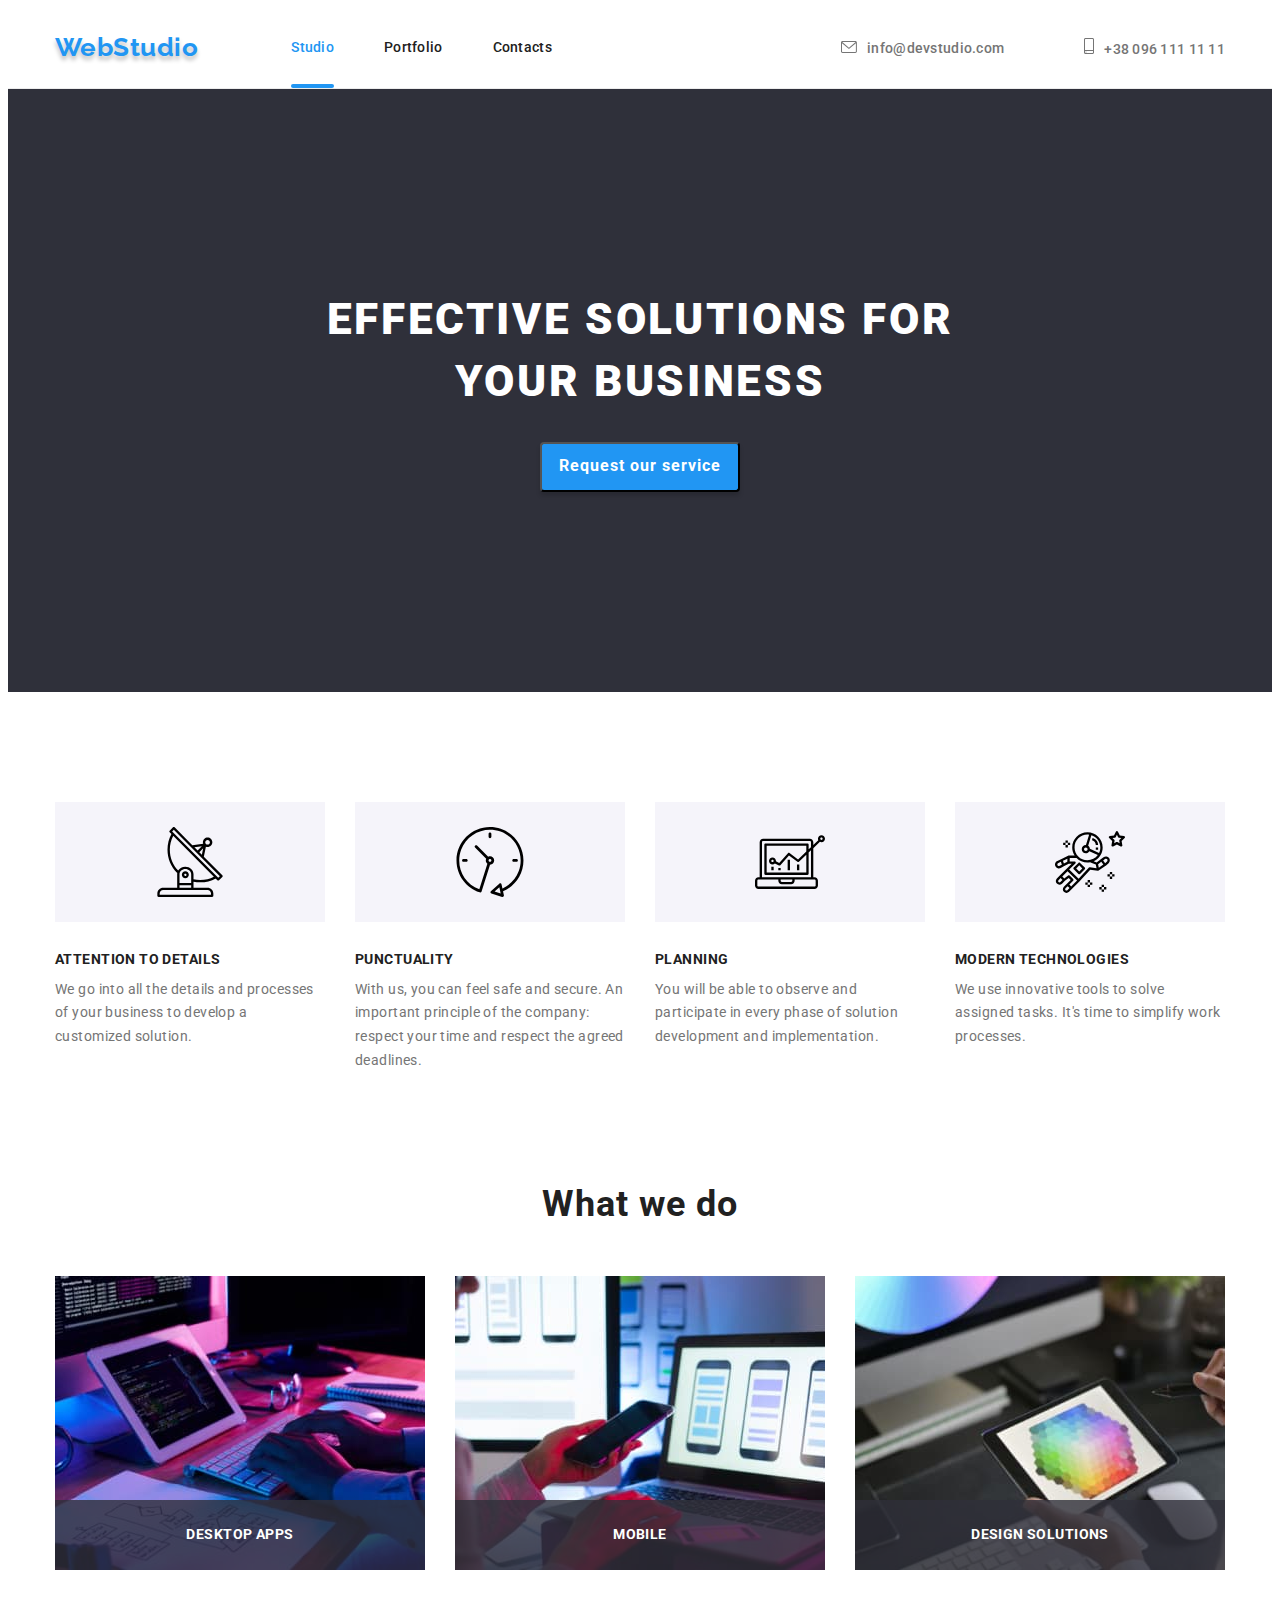
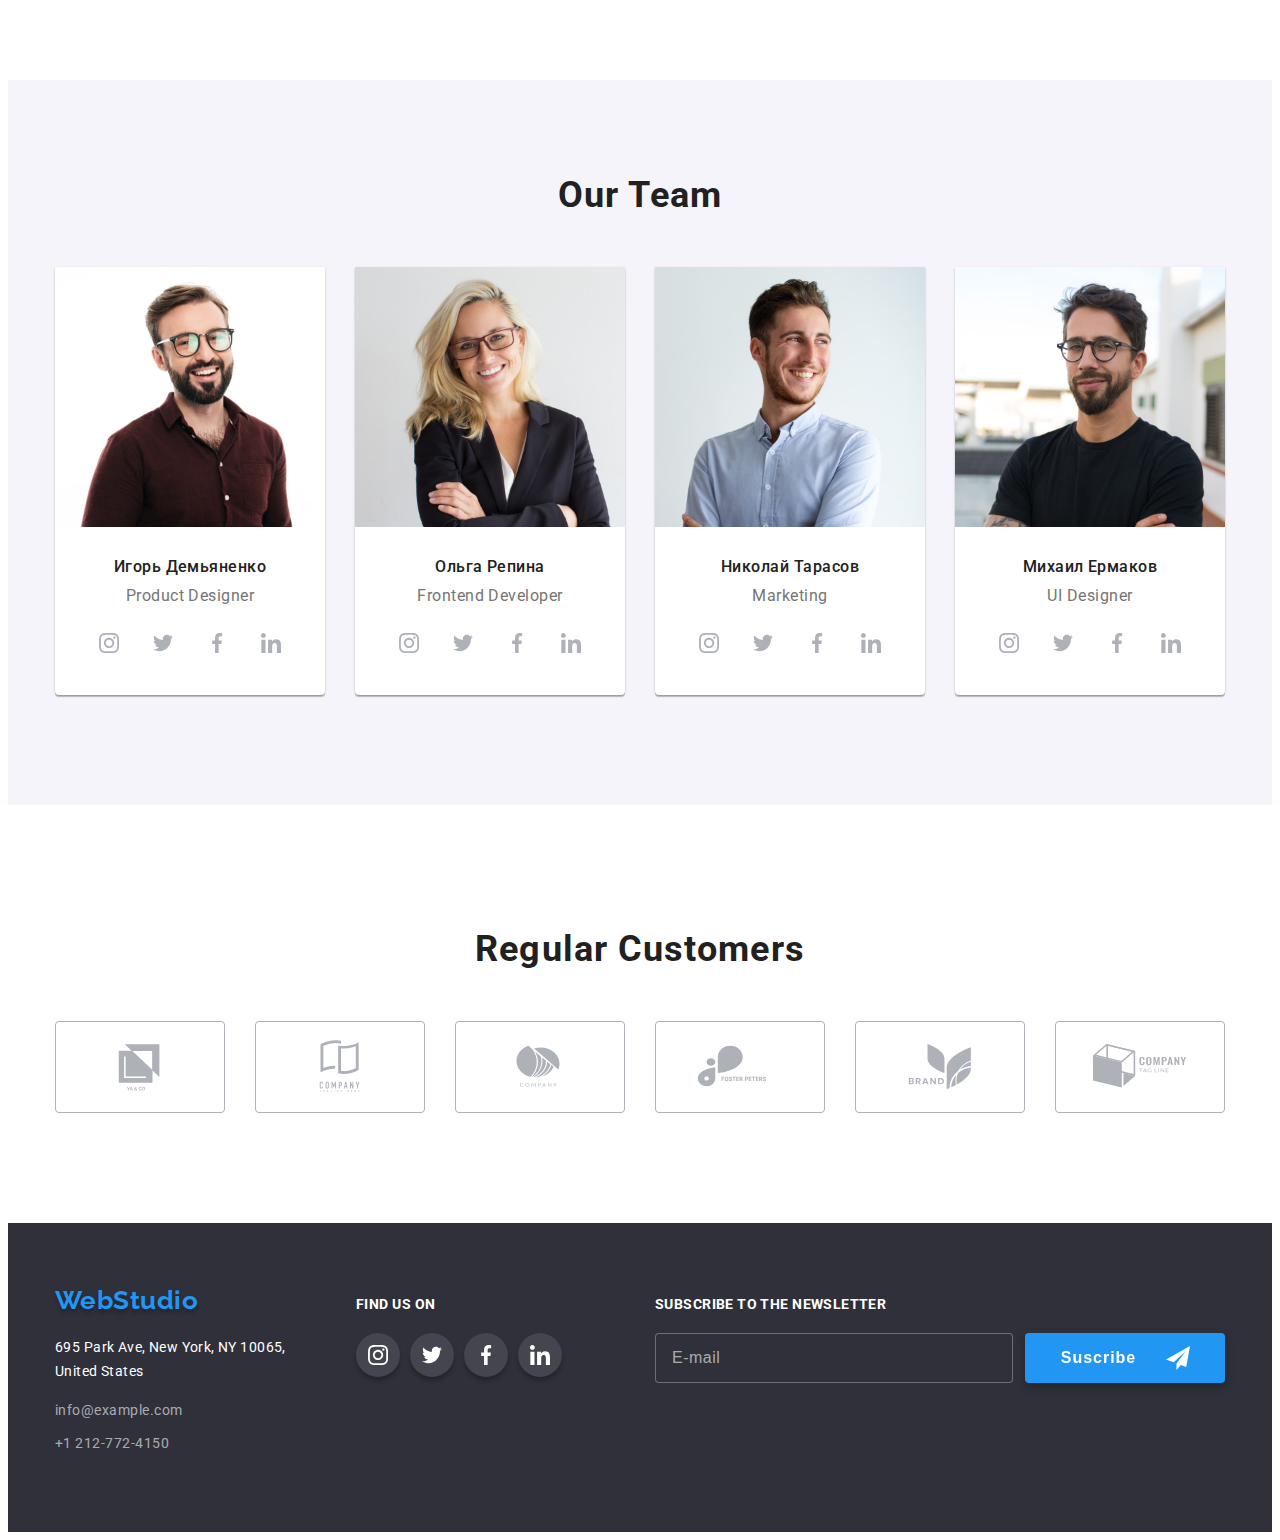
==== commit fc8dd34f: "saved changes" ====
--- a/index.html
+++ b/index.html
@@ -47,7 +47,7 @@
         </div>
     </header>
         <main>
-                <section class="main section main--overlay">
+                <section class="main section overlay-one">
                     <div class="container main__container">
                         <h1 class="main__title">EFFECTIVE SOLUTIONS FOR <br />YOUR BUSINESS</h1>
                         <button type="button" class="main__btn main__btn--light" data-modal-open>Request our service</button>
@@ -56,7 +56,11 @@
             <section class="features section">
                 <div class="container">
                     <h2 class="visually-hidden">OUR ADVANTAGES</h2>
-                    <ul class="features-list">
+                    <ul class="features-list" style="
+                    display: flex;
+                    padding: 0;
+                    gap: 30px;
+                    " >
                         <li class="features-list__item">
                             <div class="features-list__container">
                                 <svg class="features-list__icon" width="70" height="70">
@@ -107,7 +111,9 @@
             <section class="hero section">
                 <div class="container">
                     <h2 class="hero__title">What we do</h2>
-                    <ul class="hero-list list">
+                    <ul class="hero-list list" style="display: flex;
+                    padding: 0;
+                    gap: 30px;">
                         <li class="hero-list__item">
                           <div class="hero-list__whatwedo">
                             <a href="" class="hero-list__link">
@@ -156,7 +162,9 @@
             <section class="profile section">
                 <div class="container">
                     <h2 class="profile__title">Our Team</h2>
-                    <ul class="profile-list list">
+                    <ul class="profile-list list" style="display: flex;
+                    padding: 0;
+                    gap: 30px;">
                         <li class="profile-list__image">
                             <img 
                             src="./images/img-1.jpg" 
@@ -330,7 +338,9 @@
       <h2 class="clients__title">
         Regular Customers
       </h2>
-      <ul class="clients-list list">
+      <ul class="clients-list list" style="display: flex;
+      padding: 0;
+      gap: 30px;">
         <li class="clients-list__li">
           <a  class="clients-list__link" href="">
           <svg class="clients-list__icon" width="106" height="60">
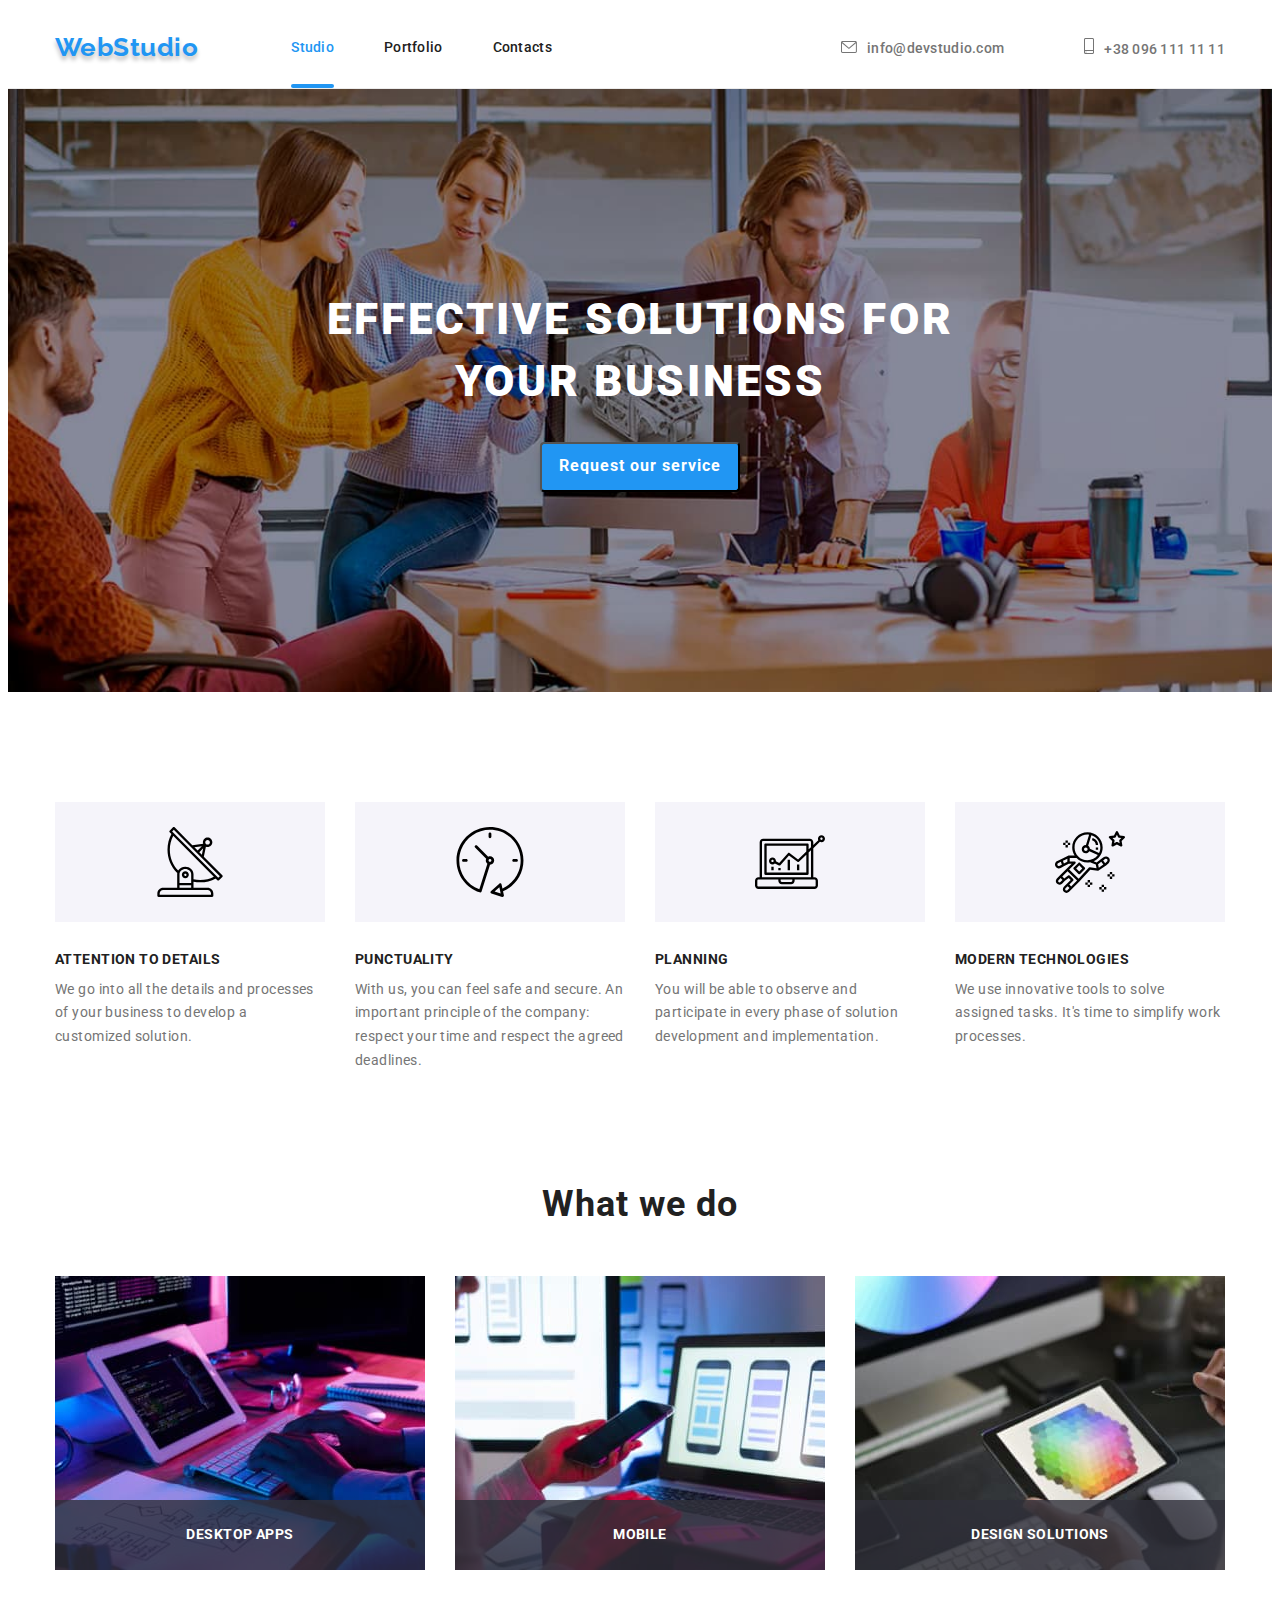
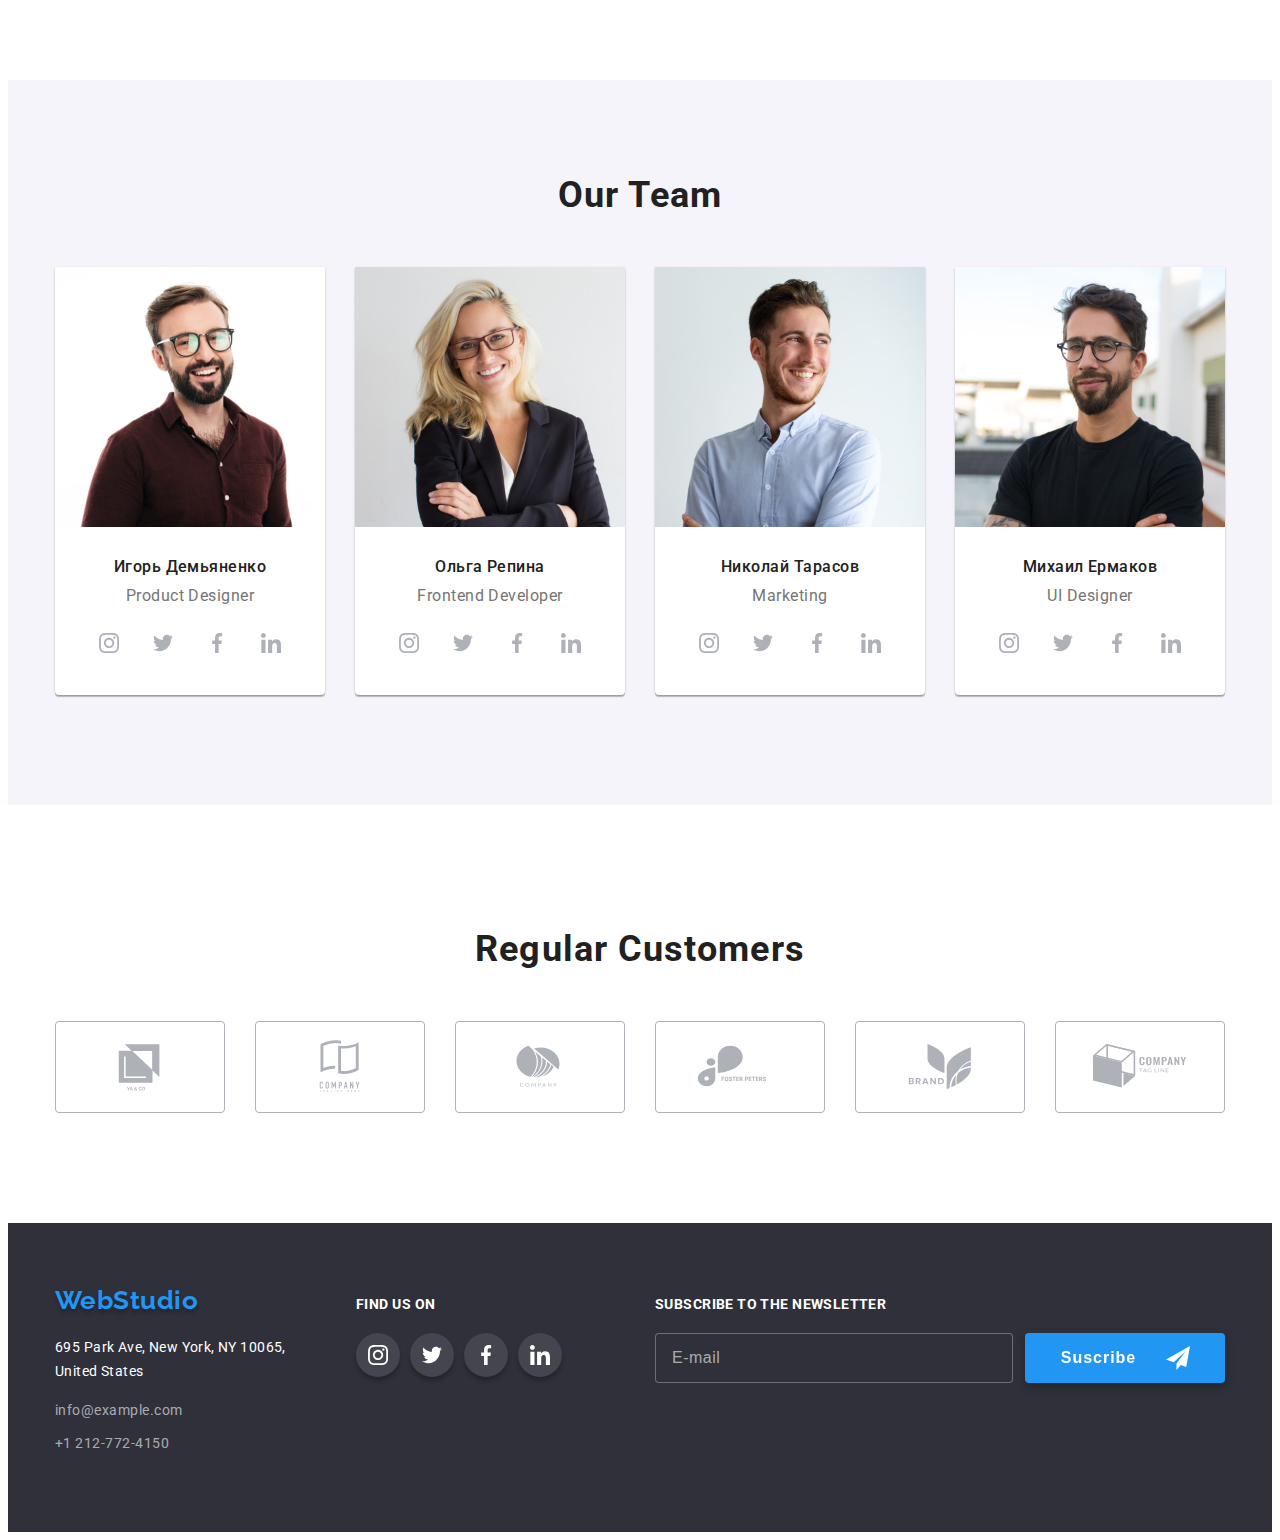
==== commit 0e2fe5ba: "saved home-work" ====
--- a/index.html
+++ b/index.html
@@ -47,7 +47,7 @@
         </div>
     </header>
         <main>
-                <section class="main section overlay-one">
+                <section class="main section main__overlay">
                     <div class="container main__container">
                         <h1 class="main__title">EFFECTIVE SOLUTIONS FOR <br />YOUR BUSINESS</h1>
                         <button type="button" class="main__btn main__btn--light" data-modal-open>Request our service</button>
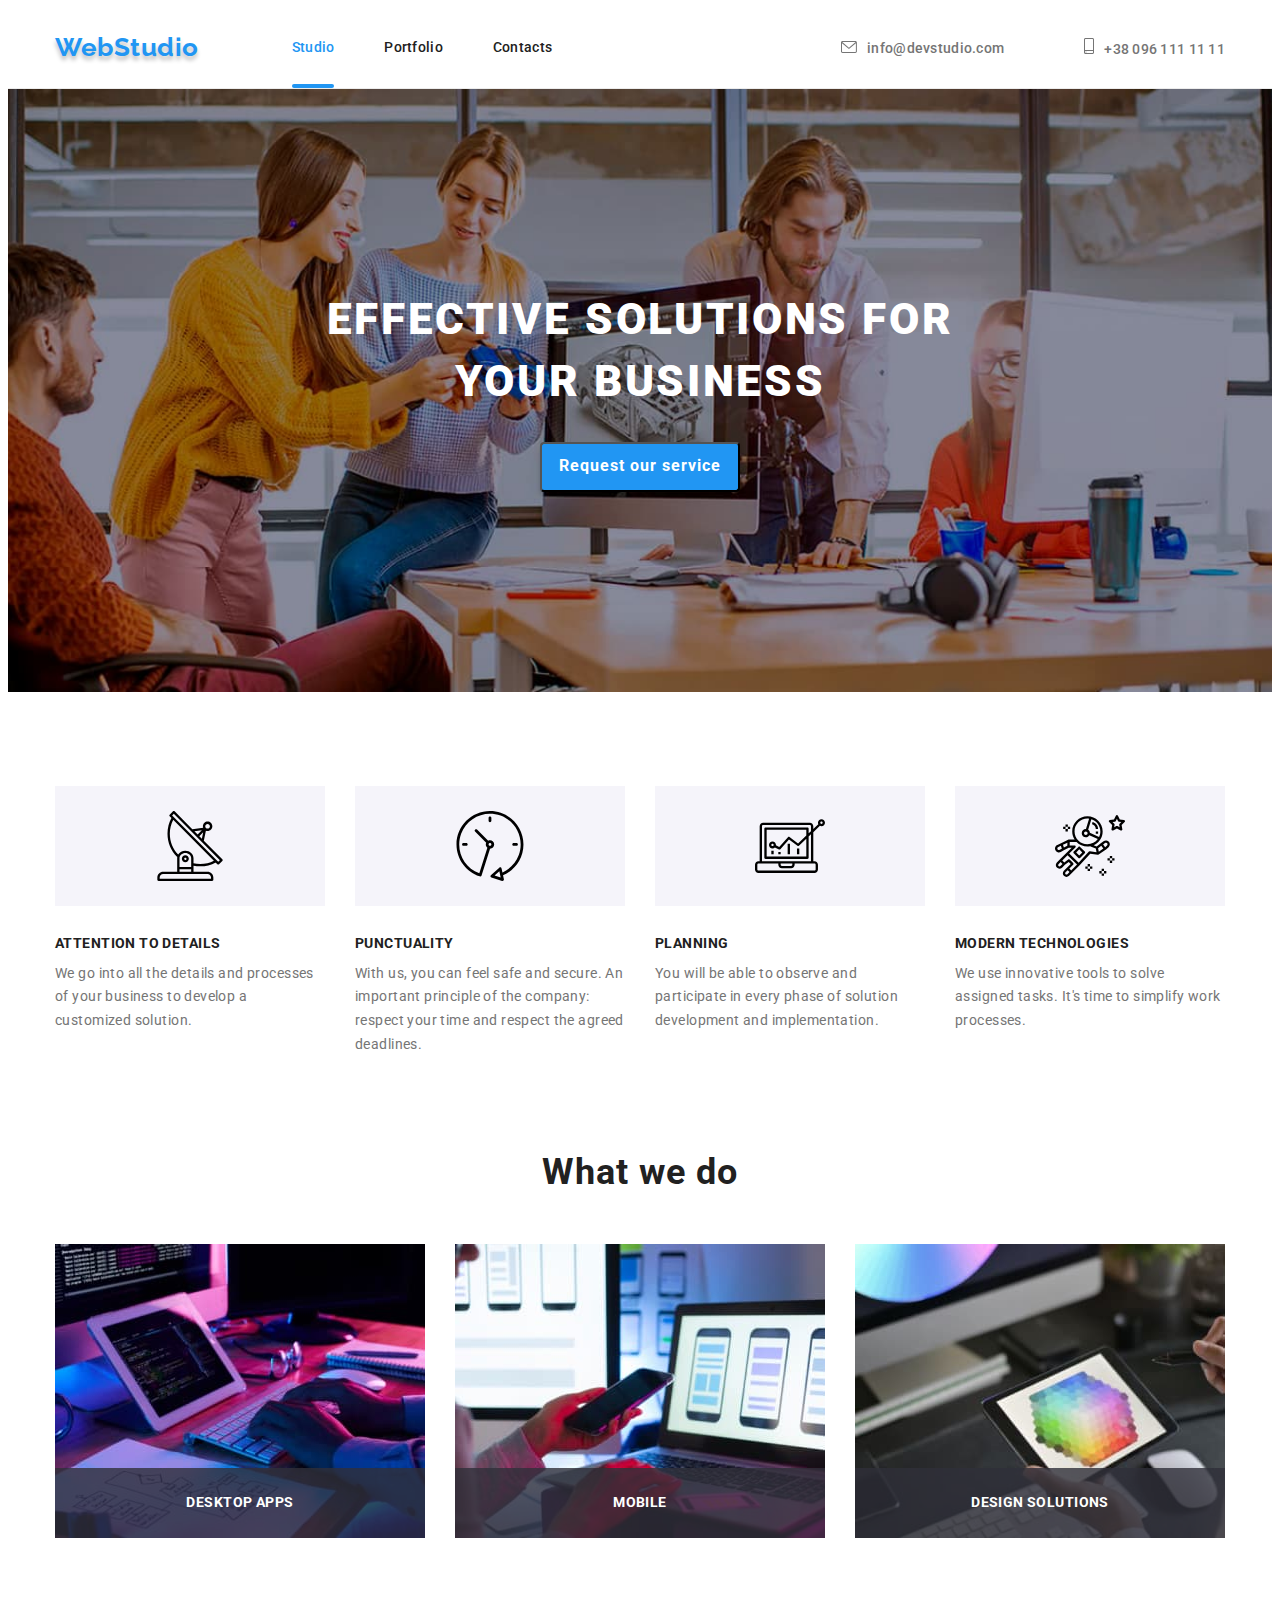
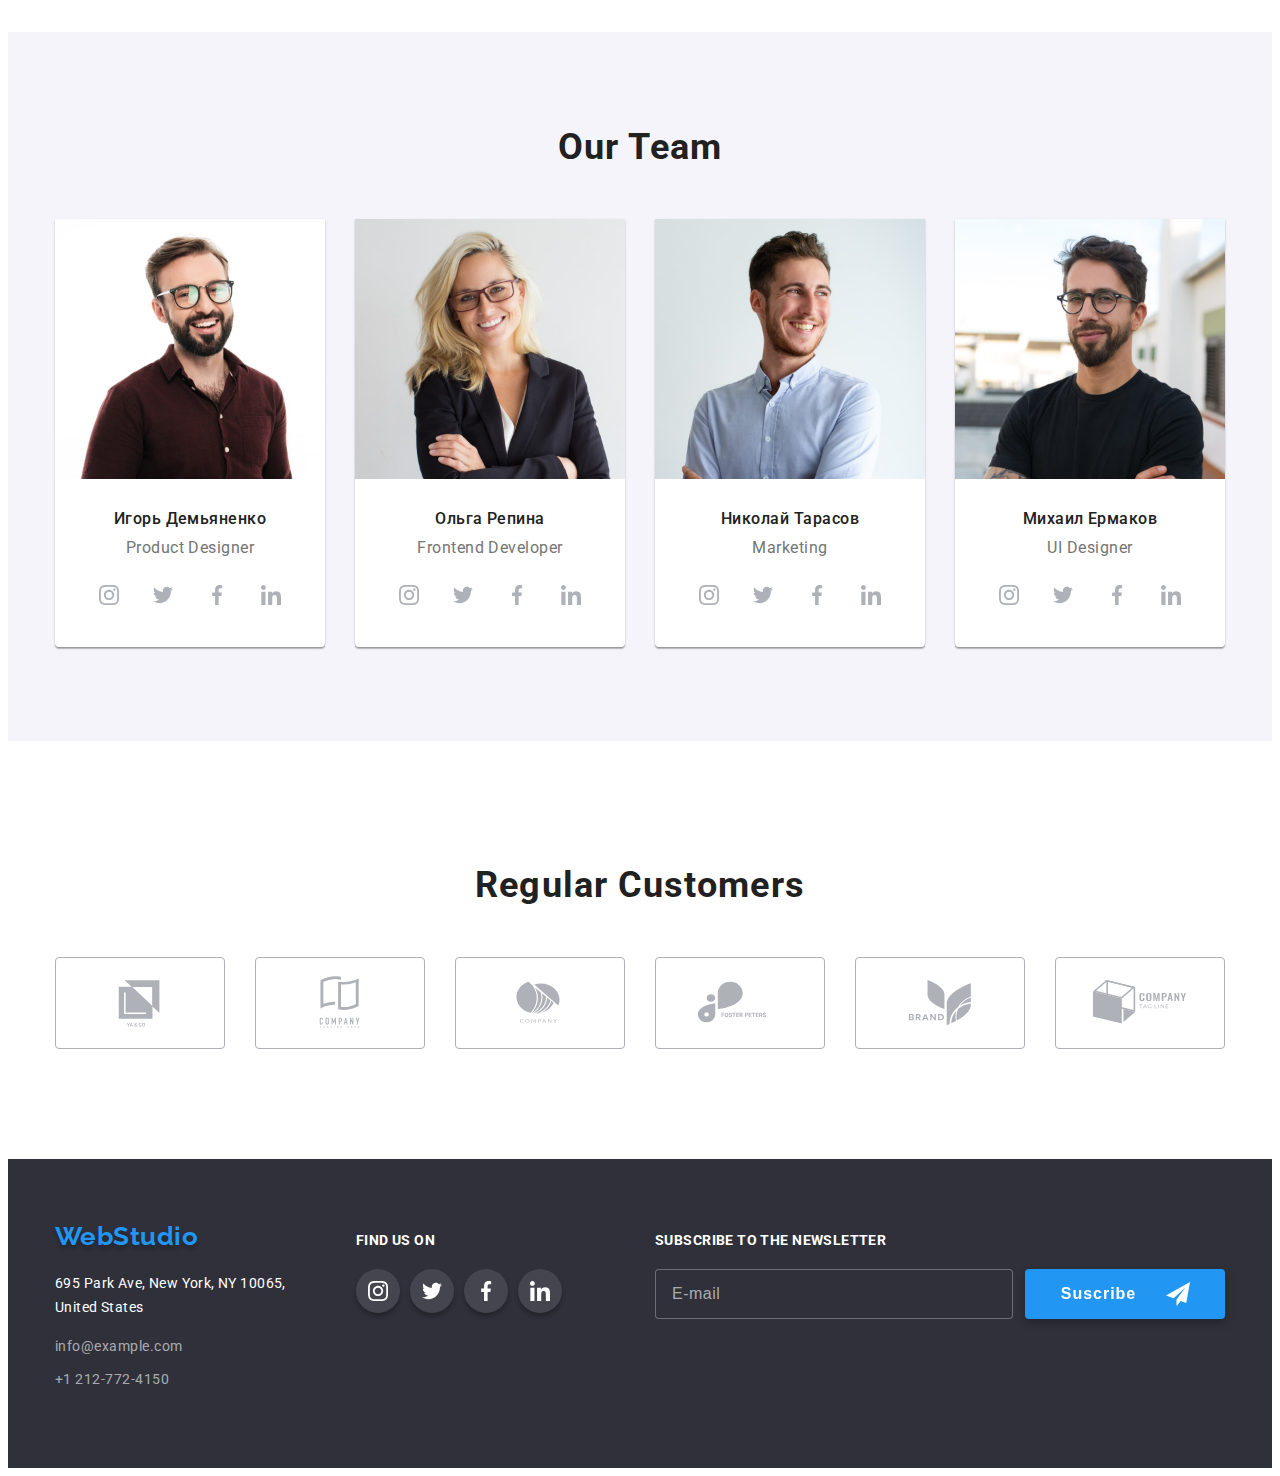
==== commit 92241569: "fixed changes" ====
--- a/index.html
+++ b/index.html
@@ -20,7 +20,7 @@
     <header class="header">
         <div class="container header__container">
             <nav class="navigation">
-                <a href="" class="logo navigation__logo link logo--blue">
+                <a href="" class="logo navigation__logo link">
                     WebStudio
                 </a>
                 <ul class="menu list">
@@ -47,8 +47,8 @@
         </div>
     </header>
         <main>
-                <section class="main section main__overlay">
-                    <div class="container main__container">
+                <section class="main section">
+                    <div class="container">
                         <h1 class="main__title">EFFECTIVE SOLUTIONS FOR <br />YOUR BUSINESS</h1>
                         <button type="button" class="main__btn main__btn--light" data-modal-open>Request our service</button>
                     </div>
--- a/css/main.min.css
+++ b/css/main.min.css
@@ -1 +1 @@
-img{display:block;max-width:100%;height:auto}:root{--main-color-text: #212121;--second-color-text: #757575;--main-nav-color:#2196F3;--white-color-text:#FFFFFF;--blue-color:#2196F3;--second-background-color:#2F303A;--active-nav-color:#188CE8}body{background-color:E5E5E5;color:#fff;font-family:"Roboto",sans-serif;letter-spacing:.03em}.list{list-style:none;padding:0}.link{text-decoration:none}*,::after,::before{box-sizing:border-box}.img{display:block;max-width:100%;height:auto}.logo-1{display:flex;margin-bottom:20px;color:var(--blue-color);font-family:"Raleway",sans-serif;font-weight:700;font-size:26px;line-height:1.14;text-shadow:0px 4px 4px rgba(0,0,0,.25)}.visually-hidden{position:absolute;width:1px;height:1px;margin:-1px;border:0;padding:0;white-space:nowrap;-webkit-clip-path:inset(100%);clip-path:inset(100%);clip:rect(0 0 0 0);overflow:hidden}.section{padding-top:94px;padding-bottom:94px}.container{margin-left:auto;margin-right:auto;width:1200px;padding-left:15px;padding-right:15px}.backdrop{position:fixed;top:0;width:100%;height:100%;background-color:rgba(0,0,0,.2);transition:opacity 300ms linear,visibility 300ms linear;z-index:100%}.backdrop.is-hidden{opacity:0;visibility:hidden;pointer-events:none}.modal{width:528px;height:581px;background:#fff;position:absolute;top:50%;left:50%;transform:translate(-50%, -50%);box-shadow:0px 1px 3px rgba(0,0,0,.12),0px 1px 1px rgba(0,0,0,.14),0px 2px 1px rgba(0,0,0,.2);border-radius:4px;padding:40px 40px}.modal-btn-close{position:absolute;top:8px;right:8px;display:flex;justify-content:center;align-items:center;width:30px;height:30px;border-radius:50%;background-color:rgba(0,0,0,0);padding:0;border:1px solid rgba(0,0,0,.1);cursor:pointer}.modal-btn-close:hover,.modal-btn-close:focus{background-color:var(--active-nav-color);transition:background-color 250ms cubic-bezier(0.4, 0, 0.2, 1)}.modal-close-btn:hover .close-icon-btn,.modal-close-btn:focus .close-icon-btn{fill:var(--acsent-logo-color)}.modal-title{margin-top:0;margin-bottom:12px;font-weight:700;font-size:20px;line-height:1.15;letter-spacing:.03em;color:var(--main-color-text)}.modal-input{width:100%;height:40px;border:1px solid rgba(33,33,33,.2);border-radius:4px;margin-bottom:10px;padding-left:35px;outline:rgba(0,0,0,0);transition:border-color 250ms cubic-bezier(0.4, 0, 0.2, 1)}.modal-input:focus{border-color:var(--main-nav-color);border:1px solid var(--main-nav-color)}.modal-input-icon{position:absolute;top:50%;left:12px;transform:translateY(-50%);transition:fill 250ms cubic-bezier(0.4, 0, 0.2, 1)}.modal-input:focus+.modal-input-icon{fill:var(--main-nav-color)}.modal-form-message{resize:none;width:100%;height:120px;padding:12px 16px;border:1px solid rgba(33,33,33,.2);border-radius:4px;transition:border-color var(--transition);margin-bottom:20px}.modal-lable-text{display:block;font-size:12px;line-height:1.16;letter-spacing:.01em;color:#757575;margin-bottom:4px}.modal-form-comments{resize:none;width:100%;height:120px;padding:12px 16px;border:1px solid rgba(33,33,33,.2);border-radius:4px;transition:border-color 250ms cubic-bezier(0.4, 0, 0.2, 1);font-size:12px;line-height:1.16;letter-spacing:.01em;color:rgba(117,117,117,.5);margin-bottom:20px}.modal-form-comments:focus{outline:none;border-color:var(--main-nav-color)}.modal-form-comments::-moz-placeholder{font-size:14px;line-height:1.14;letter-spacing:.01em;color:rgba(117,117,117,.5)}.modal-form-comments:-ms-input-placeholder{font-size:14px;line-height:1.14;letter-spacing:.01em;color:rgba(117,117,117,.5)}.modal-form-comments::placeholder{font-size:14px;line-height:1.14;letter-spacing:.01em;color:rgba(117,117,117,.5)}.modal-wrap{position:relative;margin-bottom:10px}.modal-form-check{margin-top:25px}.modal-form-check-desck{font-size:14px;line-height:1.71;letter-spacing:.03em;color:var(--second-color-text);margin-bottom:5px;display:flex;align-items:baseline;justify-content:center;font-weight:400}.modal-form-check-desck span{width:16px;height:15px;border:2px solid var(--main-color-text);border-radius:4px;margin-right:7px;display:flex;align-items:center;justify-content:center;fill:rgba(0,0,0,0);transition:fill 250ms cubic-bezier(0.4, 0, 0.2, 1);background-color:250ms cubic-bezier(0.4, 0, 0.2, 1)}.modal-form-check:checked+.modal-form-check-desck span{background-color:var(--main-nav-color);border-color:rgba(0,0,0,0);fill:var(--white-color-text)}.modal-form-check:focus+.modal-form-check-desck span{border-color:var(--main-nav-color)}.form-police-link{color:var(--main-nav-color)}.modal-form-submit{display:block;font-weight:700;font-size:16px;line-height:1.8;letter-spacing:.06em;color:#fff;background-color:var(--main-nav-color);border-radius:4px;border:rgba(0,0,0,0);cursor:pointer;justify-content:center;margin-left:auto;margin-right:auto;padding-top:10px;padding-right:55px;padding-bottom:10px;padding-left:55px;transition:color 250ms cubic-bezier(0.4, 0, 0.2, 1) background-color 250ms cubic-bezier(0.4, 0, 0.2, 1) box-shadow 250ms cubic-bezier(0.4, 0, 0.2, 1)}.modal-form-submit:hover,.modal-form-submit:focus{background-color:var(--active-nav-color);transition:color 250ms cubic-bezier(0.4, 0, 0.2, 1) background-color 250ms cubic-bezier(0.4, 0, 0.2, 1) box-shadow 250ms cubic-bezier(0.4, 0, 0.2, 1)}.menu{margin:0;display:flex;gap:50px}.menu .link.current{color:var(--main-nav-color)}.menu__item{position:relative;display:block;text-decoration:none;padding:32px 0;font-weight:500;font-size:14px;line-height:1.14;letter-spacing:.02em;color:var(--main-color-text);transition:color 250ms cubic-bezier(0.4, 0, 0.2, 1)}.menu__item:hover::after{display:block}.menu__item:hover,.menu__item:focus{color:var(--main-nav-color)}.menu__item.link.current{position:relative;color:var(--blue-color)}.menu__item.link.current::after{position:absolute;content:"";display:block;width:100%;height:4px;border-radius:2px;background-color:var(--blue-color);left:0;bottom:0;transition:250ms cubic-bezier(0.25, 0.46, 0.45, 0.94)}.header{border-bottom:1px solid #ececec}.header__container{display:flex;align-items:center}.navigation{display:flex;align-items:center}.connect{margin-left:auto}.connect__list{display:flex;gap:30px}.connect__list .link.current{color:var(--main-nav-color)}.connect__contacts{align-items:center;justify-content:center}.connect__contacts:not(:last-child){margin-right:50px}.connect__tm{padding:32px 0;font-weight:500;font-size:14px;line-height:1.14;letter-spacing:.02em;color:var(--second-color-text)}.connect__tm:hover,.connect__tm:focus{color:var(--main-nav-color)}.connect__icon{margin-right:10px;fill:var(--second-color-text)}.connect__contacts:hover .connect__icon,.onnect__contacts:focus .connect__icon{fill:var(--main-nav-color)}.logo{margin-right:93px;color:var(--blue-color);font-family:"Raleway",sans-serif;font-weight:700;font-size:26px;line-height:1.14;text-shadow:0px 4px 4px rgba(0,0,0,.25)}.main{background:var(--second-background-color);padding:200px 0}.main__overlay{max-width:1600px;max-height:636px;margin-right:auto;margin-left:auto;background-image:linear-gradient(to right, rgba(47, 48, 58, 0.4), rgba(47, 48, 58, 0.4));background-image:url(../images3/Img-title.jpg);background-position:center;background-size:cover;background-repeat:no-repeat}.main__title{margin-top:0;margin-bottom:30;font-weight:900;font-size:44px;line-height:1.4;text-align:center;letter-spacing:.06em;text-transform:uppercase;color:var(--white-color-text)}.main__btn{color:var(--white-color-text);background-color:var(--main-nav-color);font-family:inherit;font-weight:700;font-size:16px;line-height:1.8;letter-spacing:.06em;cursor:pointer;box-shadow:0px 4px 4px rgba(0,0,0,.15);border-radius:4px;margin:0 auto;display:block;width:200px;height:50px}.main__btn:hover,.main__btn:focus{background-color:#188ce8}.features{padding-bottom:0}.features-list__list{display:flex;gap:30px;padding:0;margin:0;list-style:none}.features-list__title{margin-top:0;margin-bottom:10px;font-weight:700;font-size:14px;line-height:1.14;letter-spacing:.03em;text-transform:uppercase;color:var(--main-color-text)}.features-list__item{width:calc((100% - 90px)/4)}.features-list__list .features-list__item{width:300px}.features-list__container{display:flex;justify-content:center;align-items:center;background-color:#f5f4fa;height:120px;margin-bottom:30px}.features-list__text{margin-top:0;margin-bottom:0;font-size:14px;line-height:1.7;letter-spacing:.03em;color:var(--second-color-text)}.hero__title{margin-top:0;margin-bottom:50px;font-weight:700;font-size:36px;line-height:1.2;text-align:center;letter-spacing:.03em;color:#212121;font-weight:700;font-size:36px;line-height:1.2;color:var(--main-color-text)}.hero-list__list{display:flex;gap:30px;padding:0;margin:0}.hero-list__item{width:calc((100% - 60px)/3)}.hero-list__whatwedo{position:relative}.hero-list__link{position:relative}.hero-list__subtitle{position:absolute;bottom:0;left:0;width:100%;font-weight:700;font-size:14px;line-height:1.14;text-align:center;letter-spacing:.03em;text-transform:uppercase;color:var(--white-color-text);padding-top:27px;padding-bottom:27px;background-color:rgba(47,48,58,.8);margin-bottom:0;margin-top:0}.profile{background:#f5f4fa}.profile__title{font-weight:700;font-size:36px;line-height:1.2;color:var(--main-color-text);margin-top:0;margin-bottom:50px;font-weight:700;font-size:36px;line-height:1.2;text-align:center;letter-spacing:.03em;color:#212121}.profile-list__list{display:flex;gap:30px;padding:0;margin:0}.profile-list__image{width:calc((100% - 90px)/4);width:270px;background:#fff;box-shadow:0px 1px 3px rgba(0,0,0,.12),0px 1px 1px rgba(0,0,0,.14),0px 2px 1px rgba(0,0,0,.2);border-radius:0px 0px 4px 4px}.profile-list__border{text-align:center;padding:30px}.profile-list__name{margin-top:0;font-weight:500;font-size:16px;line-height:1.2;color:var(--main-color-text);margin-bottom:10px}.profile-list__text{margin:0;font-size:16px;line-height:1.2;color:var(--second-color-text)}.profile-list__icons{display:flex;justify-content:center;gap:10px;margin-top:16px;padding:0}.profile-list__link{width:44px;height:44px;border-radius:50%;display:flex;align-items:center;justify-content:center;transition:background-color 250ms cubic-bezier(0.4, 0, 0.2, 1)}.profile-list__link:hover,.profile-list__link:focus{background-color:#2196f3}.profile-list__team{fill:#afb1b8;transition:fill 250ms cubic-bezier(0.4, 0, 0.2, 1)}.profile-list__link:hover .profile-list__team,.profile-list__link:focus .profile-list__team{fill:#fff}.profile-list__team:hover,.profile-list__team:focus{fill:#fff}.clients__title{font-weight:700;font-size:36px;line-height:1.16;text-align:center;letter-spacing:.03em;color:var(--main-color-text);margin-bottom:50px}.clientes-list__list{display:flex;gap:30px;justify-content:center}.clients-list__link{display:flex;justify-content:space-between;align-items:center;width:170px;height:92px;border:1px solid #afb1b8;border-radius:4px;justify-content:center;align-items:center;transition:border 250ms cubic-bezier(0.4, 0, 0.2, 1)}.clients-list__link:hover,.clients-list__link:focus{border:1px solid var(--main-nav-color);fill:var(--main-nav-color)}.clients-list__icon{fill:#afb1b8;transition:fill 250ms cubic-bezier(0.4, 0, 0.2, 1)}.clients-list__link:hover .clients-list__icon,.clients-list__link:focus .clients-list__icon{fill:var(--main-nav-color)}.portfolio-list{margin:0;padding:0;margin-bottom:50px;display:flex;justify-content:center;gap:8px}.portfolio-list .link.current{color:var(--main-nav-color)}.portfolio-btn{font-family:inherit;font-weight:500;font-size:16px;line-height:1.6;text-align:center;letter-spacing:.03em;color:var(--white-color-text);background:var(--blue-color);box-shadow:0px 3px 1px rgba(0,0,0,.1),0px 1px 2px rgba(0,0,0,.08),0px 2px 2px rgba(0,0,0,.12);border-radius:4px;padding:6px 27px;border:none;transition:color 250ms cubic-bezier(0.4, 0, 0.2, 1),background-color 250ms cubic-bezier(0.4, 0, 0.2, 1),box-shadow 250ms cubic-bezier(0.4, 0, 0.2, 1);cursor:pointer}.portfolio-butn{font-family:inherit;font-weight:500;font-size:16px;line-height:1.6;text-align:center;letter-spacing:.03em;color:var(--main-color-text);padding:6px 27px;background:#f5f4fa;border-radius:4px;border:none;transition:color 250ms cubic-bezier(0.4, 0, 0.2, 1),background-color 250ms cubic-bezier(0.4, 0, 0.2, 1),box-shadow 250ms cubic-bezier(0.4, 0, 0.2, 1);cursor:pointer}.portfolio-butn:hover,.portfolio-butn:focus{color:var(--white-color-text);background-color:var(--main-nav-color);box-shadow:0px 3px 1px rgba(0,0,0,.1),0px 1px 2px rgba(0,0,0,.08),0px 2px 2px rgba(0,0,0,.12)}.image-list{display:flex;flex-wrap:wrap;gap:30px;padding:0;margin:0}.image-items-list{width:calc((100% - 60px)/3);width:370px;height:404px;background:#fff;border:1px solid #eee}.image-items-list:hover,.image-items-list:focus{box-shadow:0px 1px 1px rgba(0,0,0,.12),0px 4px 4px rgba(0,0,0,.06),1px 4px 6px rgba(0,0,0,.16)}.portfolio-text{text-align:left;padding:20px 24px}.image-name{margin:0;margin-bottom:4px;font-weight:700;font-size:18px;line-height:2;letter-spacing:.06em;color:var(--main-color-text)}.image-text{margin:0;font-size:16px;line-height:1.8;letter-spacing:.03em;color:var(--second-color-text)}.footer{background:var(--second-background-color);padding:60px 0}.address{font-style:normal}.address-link{font-size:14px;line-height:1.7;letter-spacing:.03em;color:var(--white-color-text);transition:color 250ms cubic-bezier(0.4, 0, 0.2, 1)}.mailto-link{margin-bottom:9px}.footer-link{font-size:14px;line-height:1.7;color:rgba(255,255,255,.6);transition:color 250ms cubic-bezier(0.4, 0, 0.2, 1)}.footer-container{display:flex;align-items:baseline}.footer-add-container{margin-right:70px}.footer-social-title{padding:0;display:flex;justify-content:left;text-align:center;font-weight:700px;font-size:14px;line-height:1.14;text-transform:uppercase;color:var(--white-color-text);margin-bottom:20px}.footer-icon-list{display:flex;justify-content:center;gap:10px}.footer-icon-link{display:flex;justify-content:center;align-items:center;width:44px;height:44px;border-radius:50%;background:rgba(255,255,255,.1);box-shadow:0px 4px 4px rgba(0,0,0,.25);transition:fill 250ms cubic-bezier(0.4, 0, 0.2, 1),background-color 250ms cubic-bezier(0.4, 0, 0.2, 1)}.footer-icon-link:hover,.footer-icon-link:focus{background-color:var(--main-nav-color)}.footer-icon{fill:var(--white-color-text)}.footer-icon-link:hover .footer-icon,.footer-icon-link:focus .footer-icon{fill:var(--white-color-text)}.products-top-div{position:relative;overflow:hidden}.overlay{position:absolute;top:0;left:0;width:100%;height:100%;overflow:auto;transform:translateY(100%);transition:250ms cubic-bezier(0.4, 0, 0.2, 1);font-weight:400;font-size:18px;line-height:1.55;letter-spacing:.03em;color:var(--white-color-text);padding-top:63px;padding-bottom:63px;padding-left:24px;padding-right:24px;margin-top:0;background-color:rgba(33,150,243,.9)}.image-items-list:hover .overlay,.image-items-list:focus .overlay{transform:translate(0, 0)}.form-footer-div{margin-left:auto}.form-footer{display:flex;align-items:center}.form-footer-disc{font-weight:700;font-size:14px;line-height:1.14;letter-spacing:.03em;text-transform:uppercase;color:#fff;margin-bottom:20px}.form-footer-input{width:358px;height:50px;background-color:#2f303a;margin-right:12px;border:1px solid rgba(255,255,255,.3);padding-top:15px;padding-bottom:15px;padding-left:16px;border-radius:4px;line-height:1.25;letter-spacing:.03em;color:rgba(255,255,255,.6)}.form-footer-input::-moz-placeholder{font-size:16px;line-height:1.25;letter-spacing:.03em;color:rgba(255,255,255,.6)}.form-footer-input:-ms-input-placeholder{font-size:16px;line-height:1.25;letter-spacing:.03em;color:rgba(255,255,255,.6)}.form-footer-input::placeholder{font-size:16px;line-height:1.25;letter-spacing:.03em;color:rgba(255,255,255,.6)}.form-footer-button-submit{color:#fff;font-size:16px;font-weight:700;line-height:1.875;letter-spacing:.06em;background-color:var(--blue-color);width:200px;height:50px;border-radius:4px;display:flex;align-items:center;justify-content:center;filter:drop-shadow(0px 4px 4px rgba(0, 0, 0, 0.25));padding-top:10px;padding-bottom:10px;padding-left:29px;padding-right:28px;cursor:pointer;border:none}.form-footer-button-submit:hover,.form-footer-button-submit:focus{background-color:var(--active-nav-color);transition:color 250ms cubic-bezier(0.4, 0, 0.2, 1) background-color 250ms cubic-bezier(0.4, 0, 0.2, 1) box-shadow 250ms cubic-bezier(0.4, 0, 0.2, 1)}.form-footer-button-text{font-size:16px;line-height:1.875;text-align:center;letter-spacing:.06em;color:var(--white-color-text);margin-right:30px}/*# sourceMappingURL=main.min.css.map */+img{display:block;max-width:100%;height:auto}:root{--main-color-text: #212121;--second-color-text: #757575;--main-nav-color:#2196F3;--white-color-text:#FFFFFF;--blue-color:#2196F3;--second-background-color:#2F303A;--active-nav-color:#188CE8}body{background-color:E5E5E5;color:#fff;font-family:"Roboto",sans-serif;letter-spacing:.03em}.list{list-style:none;padding:0}.link{text-decoration:none}*,::after,::before{box-sizing:border-box}.img{display:block;max-width:100%;height:auto}element.style{display:flex;padding:0;gap:30px}.logo-1{display:flex;margin-bottom:20px;color:var(--blue-color);font-family:"Raleway",sans-serif;font-weight:700;font-size:26px;line-height:1.14;text-shadow:0px 4px 4px rgba(0,0,0,.25)}.visually-hidden{position:absolute;width:1px;height:1px;margin:-1px;border:0;padding:0;white-space:nowrap;-webkit-clip-path:inset(100%);clip-path:inset(100%);clip:rect(0 0 0 0);overflow:hidden}.section{padding-top:94px;padding-bottom:94px}.container{margin-left:auto;margin-right:auto;width:1200px;padding-left:15px;padding-right:15px}.backdrop{position:fixed;top:0;width:100%;height:100%;background-color:rgba(0,0,0,.2);transition:opacity 300ms linear,visibility 300ms linear;z-index:100%}.backdrop.is-hidden{opacity:0;visibility:hidden;pointer-events:none}.modal{width:528px;height:581px;background:#fff;position:absolute;top:50%;left:50%;transform:translate(-50%, -50%);box-shadow:0px 1px 3px rgba(0,0,0,.12),0px 1px 1px rgba(0,0,0,.14),0px 2px 1px rgba(0,0,0,.2);border-radius:4px;padding:40px 40px}.modal-btn-close{position:absolute;top:8px;right:8px;display:flex;justify-content:center;align-items:center;width:30px;height:30px;border-radius:50%;background-color:rgba(0,0,0,0);padding:0;border:1px solid rgba(0,0,0,.1);cursor:pointer}.modal-btn-close:hover,.modal-btn-close:focus{background-color:var(--active-nav-color);transition:background-color 250ms cubic-bezier(0.4, 0, 0.2, 1)}.modal-close-btn:hover .close-icon-btn,.modal-close-btn:focus .close-icon-btn{fill:var(--acsent-logo-color)}.modal-title{line-height:1.15;letter-spacing:.03em;font-weight:700;font-size:20px;margin-top:0;margin-bottom:12px;color:var(--main-color-text)}.modal-input{width:100%;height:40px;border:1px solid rgba(33,33,33,.2);border-radius:4px;margin-bottom:10px;padding-left:35px;outline:rgba(0,0,0,0);transition:border-color 250ms cubic-bezier(0.4, 0, 0.2, 1)}.modal-input:focus{border-color:var(--main-nav-color);border:1px solid var(--main-nav-color)}.modal-input-icon{position:absolute;top:50%;left:12px;transform:translateY(-50%);transition:fill 250ms cubic-bezier(0.4, 0, 0.2, 1)}.modal-input:focus+.modal-input-icon{fill:var(--main-nav-color)}.modal-form-message{resize:none;width:100%;height:120px;padding:12px 16px;border:1px solid rgba(33,33,33,.2);border-radius:4px;transition:border-color var(--transition);margin-bottom:20px}.modal-lable-text{display:block;font-size:12px;line-height:1.16;letter-spacing:.01em;color:#757575;margin-bottom:4px}.modal-form-comments{resize:none;width:100%;height:120px;padding:12px 16px;border:1px solid rgba(33,33,33,.2);border-radius:4px;transition:border-color 250ms cubic-bezier(0.4, 0, 0.2, 1);font-size:12px;line-height:1.16;letter-spacing:.01em;color:rgba(117,117,117,.5);margin-bottom:20px}.modal-form-comments:focus{outline:none;border-color:var(--main-nav-color)}.modal-form-comments::-moz-placeholder{font-size:14px;line-height:1.14;letter-spacing:.01em;color:rgba(117,117,117,.5)}.modal-form-comments:-ms-input-placeholder{font-size:14px;line-height:1.14;letter-spacing:.01em;color:rgba(117,117,117,.5)}.modal-form-comments::placeholder{font-size:14px;line-height:1.14;letter-spacing:.01em;color:rgba(117,117,117,.5)}.modal-wrap{position:relative;margin-bottom:10px}.modal-form-check{margin-top:25px}.modal-form-check-desck{font-size:14px;line-height:1.71;letter-spacing:.03em;color:var(--second-color-text);margin-bottom:5px;display:flex;align-items:baseline;justify-content:center;font-weight:400}.modal-form-check-desck span{width:16px;height:15px;border:2px solid var(--main-color-text);border-radius:4px;margin-right:7px;display:flex;align-items:center;justify-content:center;fill:rgba(0,0,0,0);transition:fill 250ms cubic-bezier(0.4, 0, 0.2, 1);background-color:250ms cubic-bezier(0.4, 0, 0.2, 1)}.modal-form-check:checked+.modal-form-check-desck span{background-color:var(--main-nav-color);border-color:rgba(0,0,0,0);fill:var(--white-color-text)}.modal-form-check:focus+.modal-form-check-desck span{border-color:var(--main-nav-color)}.form-police-link{color:var(--main-nav-color)}.modal-form-submit{line-height:1.8;letter-spacing:.06em;font-weight:700;font-size:16px;display:block;color:#fff;background-color:var(--main-nav-color);border-radius:4px;border:rgba(0,0,0,0);cursor:pointer;justify-content:center;margin-left:auto;margin-right:auto;padding-top:10px;padding-right:55px;padding-bottom:10px;padding-left:55px;transition:color 250ms cubic-bezier(0.4, 0, 0.2, 1) background-color 250ms cubic-bezier(0.4, 0, 0.2, 1) box-shadow 250ms cubic-bezier(0.4, 0, 0.2, 1)}.modal-form-submit:hover,.modal-form-submit:focus{background-color:var(--active-nav-color);transition:color 250ms cubic-bezier(0.4, 0, 0.2, 1) background-color 250ms cubic-bezier(0.4, 0, 0.2, 1) box-shadow 250ms cubic-bezier(0.4, 0, 0.2, 1)}.menu{margin:0;display:flex;gap:50px}.menu .link.current{color:var(--main-nav-color)}.menu__item{line-height:1.14;letter-spacing:.02em;font-weight:500;font-size:14px;position:relative;display:block;text-decoration:none;padding:32px 0;color:var(--main-color-text);transition:color 250ms cubic-bezier(0.4, 0, 0.2, 1)}.menu__item:hover::after{display:block}.menu__item:hover,.menu__item:focus{color:var(--main-nav-color)}.menu__item.link.current{position:relative;color:var(--blue-color)}.menu__item.link.current::after{position:absolute;content:"";display:block;width:100%;height:4px;border-radius:2px;background-color:var(--blue-color);left:0;bottom:0;transition:250ms cubic-bezier(0.25, 0.46, 0.45, 0.94)}.header{border-bottom:1px solid #ececec}.header__container{display:flex;align-items:center}.navigation{display:flex;align-items:center}.connect{margin-left:auto}.connect__list{display:flex;gap:30px}.connect__list .link.current{color:var(--main-nav-color)}.connect__contacts{align-items:center;justify-content:center}.connect__contacts:not(:last-child){margin-right:50px}.connect__tm{line-height:1.14;letter-spacing:.02em;font-weight:500;font-size:14px;padding:32px 0;color:var(--second-color-text)}.connect__tm:hover,.connect__tm:focus{color:var(--main-nav-color)}.connect__icon{margin-right:10px;fill:var(--second-color-text)}.connect__contacts:hover .connect__icon,.onnect__contacts:focus .connect__icon{fill:var(--main-nav-color)}.logo{line-height:1.14;letter-spacing:.02em;font-weight:700;font-size:26px;margin-right:93px;font-family:"Raleway",sans-serif;text-shadow:0px 4px 4px rgba(0,0,0,.25);color:var(--blue-color)}.main{background:var(--second-background-color);padding:200px 0;max-width:1600px;max-height:636px;margin-right:auto;margin-left:auto;background-image:linear-gradient(to right, rgba(47, 48, 58, 0.4), rgba(47, 48, 58, 0.4));background-image:url(../../images3/Img-title.jpg);background-position:center;background-size:cover;background-repeat:no-repeat}.main__title{line-height:1.4;letter-spacing:.06em;font-weight:900;font-size:44px;margin-top:0;margin-bottom:30;text-align:center;text-transform:uppercase;color:var(--white-color-text)}.main__btn{line-height:1.8;letter-spacing:.06em;font-weight:700;font-size:16px;background-color:var(--main-nav-color);font-family:inherit;cursor:pointer;box-shadow:0px 4px 4px rgba(0,0,0,.15);border-radius:4px;margin:0 auto;display:block;width:200px;height:50px}.main__btn:hover,.main__btn:focus{background-color:#188ce8}.main__btn--light{color:var(--white-color-text)}.features{padding-bottom:0}.features-list{display:flex;gap:30px;padding:0;margin:0;list-style:none}.features-list__title{line-height:1.14;letter-spacing:.03em;font-weight:700;font-size:14px;margin-top:0;margin-bottom:10px;text-transform:uppercase;color:var(--main-color-text)}.features-list__item{width:calc((100% - 90px)/4)}.features-list .features-list__item{width:300px}.features-list__container{display:flex;justify-content:center;align-items:center;background-color:#f5f4fa;height:120px;margin-bottom:30px}.features-list__text{margin-top:0;margin-bottom:0;font-size:14px;line-height:1.7;letter-spacing:.03em;color:var(--second-color-text)}.hero__title{margin-top:0;margin-bottom:50px;font-weight:700;font-size:36px;line-height:1.2;text-align:center;letter-spacing:.03em;color:#212121;font-weight:700;font-size:36px;line-height:1.2;color:var(--main-color-text)}.hero-list{display:flex;gap:30px;padding:0;margin:0}.hero-list__item{width:calc((100% - 60px)/3)}.hero-list__whatwedo{position:relative}.hero-list__link{position:relative}.hero-list__subtitle{position:absolute;bottom:0;left:0;width:100%;font-weight:700;font-size:14px;line-height:1.14;text-align:center;letter-spacing:.03em;text-transform:uppercase;color:var(--white-color-text);padding-top:27px;padding-bottom:27px;background-color:rgba(47,48,58,.8);margin-bottom:0;margin-top:0}.profile{background:#f5f4fa}.profile__title{font-weight:700;font-size:36px;line-height:1.2;letter-spacing:.03em;color:var(--main-color-text);margin-top:0;margin-bottom:50px;font-weight:700;text-align:center;color:#212121}.profile-list{display:flex;gap:30px;padding:0;margin:0}.profile-list__image{width:calc((100% - 90px)/4);width:270px;background:#fff;box-shadow:0px 1px 3px rgba(0,0,0,.12),0px 1px 1px rgba(0,0,0,.14),0px 2px 1px rgba(0,0,0,.2);border-radius:0px 0px 4px 4px}.profile-list__border{text-align:center;padding:30px}.profile-list__name{margin-top:0;font-weight:500;font-size:16px;line-height:1.2;color:var(--main-color-text);margin-bottom:10px}.profile-list__text{margin:0;font-size:16px;line-height:1.2;color:var(--second-color-text)}.profile-list__icons{display:flex;justify-content:center;gap:10px;margin-top:16px;padding:0}.profile-list__link{width:44px;height:44px;border-radius:50%;display:flex;align-items:center;justify-content:center;transition:background-color 250ms cubic-bezier(0.4, 0, 0.2, 1)}.profile-list__link:hover,.profile-list__link:focus{background-color:#2196f3}.profile-list__team{fill:#afb1b8;transition:fill 250ms cubic-bezier(0.4, 0, 0.2, 1)}.profile-list__link:hover .profile-list__team,.profile-list__link:focus .profile-list__team{fill:#fff}.profile-list__team:hover,.profile-list__team:focus{fill:#fff}.clients__title{line-height:1.16;letter-spacing:.03em;font-weight:700;font-size:36px;text-align:center;color:var(--main-color-text);margin-bottom:50px}.clients-list{display:flex;gap:30px;justify-content:center}.clients-list__link{display:flex;justify-content:space-between;align-items:center;width:170px;height:92px;border:1px solid #afb1b8;border-radius:4px;justify-content:center;align-items:center;transition:border 250ms cubic-bezier(0.4, 0, 0.2, 1)}.clients-list__link:hover,.clients-list__link:focus{border:1px solid var(--main-nav-color);fill:var(--main-nav-color)}.clients-list__icon{fill:#afb1b8;transition:fill 250ms cubic-bezier(0.4, 0, 0.2, 1)}.clients-list__link:hover .clients-list__icon,.clients-list__link:focus .clients-list__icon{fill:var(--main-nav-color)}.portfolio-list{margin:0;padding:0;margin-bottom:50px;display:flex;justify-content:center;gap:8px}.portfolio-list .link.current{color:var(--main-nav-color)}.portfolio-btn{font-family:inherit;font-weight:500;font-size:16px;line-height:1.6;text-align:center;letter-spacing:.03em;color:var(--white-color-text);background:var(--blue-color);box-shadow:0px 3px 1px rgba(0,0,0,.1),0px 1px 2px rgba(0,0,0,.08),0px 2px 2px rgba(0,0,0,.12);border-radius:4px;padding:6px 27px;border:none;transition:color 250ms cubic-bezier(0.4, 0, 0.2, 1),background-color 250ms cubic-bezier(0.4, 0, 0.2, 1),box-shadow 250ms cubic-bezier(0.4, 0, 0.2, 1);cursor:pointer}.portfolio-butn{font-family:inherit;font-weight:500;font-size:16px;line-height:1.6;text-align:center;letter-spacing:.03em;color:var(--main-color-text);padding:6px 27px;background:#f5f4fa;border-radius:4px;border:none;transition:color 250ms cubic-bezier(0.4, 0, 0.2, 1),background-color 250ms cubic-bezier(0.4, 0, 0.2, 1),box-shadow 250ms cubic-bezier(0.4, 0, 0.2, 1);cursor:pointer}.portfolio-butn:hover,.portfolio-butn:focus{color:var(--white-color-text);background-color:var(--main-nav-color);box-shadow:0px 3px 1px rgba(0,0,0,.1),0px 1px 2px rgba(0,0,0,.08),0px 2px 2px rgba(0,0,0,.12)}.image-list{display:flex;flex-wrap:wrap;gap:30px;padding:0;margin:0}.image-items-list{width:calc((100% - 60px)/3);width:370px;height:404px;background:#fff;border:1px solid #eee}.image-items-list:hover,.image-items-list:focus{box-shadow:0px 1px 1px rgba(0,0,0,.12),0px 4px 4px rgba(0,0,0,.06),1px 4px 6px rgba(0,0,0,.16)}.portfolio-text{text-align:left;padding:20px 24px}.image-name{margin:0;margin-bottom:4px;font-weight:700;font-size:18px;line-height:2;letter-spacing:.06em;color:var(--main-color-text)}.image-text{margin:0;font-size:16px;line-height:1.8;letter-spacing:.03em;color:var(--second-color-text)}.footer{background:var(--second-background-color);padding:60px 0}.address{font-style:normal}.address-link{font-size:14px;line-height:1.7;letter-spacing:.03em;color:var(--white-color-text);transition:color 250ms cubic-bezier(0.4, 0, 0.2, 1)}.mailto-link{margin-bottom:9px}.footer-link{font-size:14px;line-height:1.7;color:rgba(255,255,255,.6);transition:color 250ms cubic-bezier(0.4, 0, 0.2, 1)}.footer-container{display:flex;align-items:baseline}.footer-add-container{margin-right:70px}.footer-social-title{line-height:1.14;letter-spacing:.03em;font-weight:700;font-size:14px;padding:0;display:flex;justify-content:left;text-align:center;text-transform:uppercase;color:var(--white-color-text);margin-bottom:20px}.footer-icon-list{display:flex;justify-content:center;gap:10px}.footer-icon-link{display:flex;justify-content:center;align-items:center;width:44px;height:44px;border-radius:50%;background:rgba(255,255,255,.1);box-shadow:0px 4px 4px rgba(0,0,0,.25);transition:fill 250ms cubic-bezier(0.4, 0, 0.2, 1),background-color 250ms cubic-bezier(0.4, 0, 0.2, 1)}.footer-icon-link:hover,.footer-icon-link:focus{background-color:var(--main-nav-color)}.footer-icon{fill:var(--white-color-text)}.footer-icon-link:hover .footer-icon,.footer-icon-link:focus .footer-icon{fill:var(--white-color-text)}.products-top-div{position:relative;overflow:hidden}.overlay{position:absolute;top:0;left:0;width:100%;height:100%;overflow:auto;transform:translateY(100%);transition:250ms cubic-bezier(0.4, 0, 0.2, 1);font-weight:400;font-size:18px;line-height:1.55;letter-spacing:.03em;color:var(--white-color-text);padding-top:63px;padding-bottom:63px;padding-left:24px;padding-right:24px;margin-top:0;background-color:rgba(33,150,243,.9)}.image-items-list:hover .overlay,.image-items-list:focus .overlay{transform:translate(0, 0)}.form-footer-div{margin-left:auto}.form-footer{display:flex;align-items:center}.form-footer-disc{line-height:1.14;letter-spacing:.03em;font-weight:700;font-size:14px;text-transform:uppercase;color:#fff;margin-bottom:20px}.form-footer-input{width:358px;height:50px;background-color:#2f303a;margin-right:12px;border:1px solid rgba(255,255,255,.3);padding-top:15px;padding-bottom:15px;padding-left:16px;border-radius:4px;line-height:1.25;letter-spacing:.03em;color:rgba(255,255,255,.6)}.form-footer-input::-moz-placeholder{font-size:16px;line-height:1.25;letter-spacing:.03em;color:rgba(255,255,255,.6)}.form-footer-input:-ms-input-placeholder{font-size:16px;line-height:1.25;letter-spacing:.03em;color:rgba(255,255,255,.6)}.form-footer-input::placeholder{font-size:16px;line-height:1.25;letter-spacing:.03em;color:rgba(255,255,255,.6)}.form-footer-button-submit{color:#fff;font-size:16px;font-weight:700;line-height:1.875;letter-spacing:.06em;background-color:var(--blue-color);width:200px;height:50px;border-radius:4px;display:flex;align-items:center;justify-content:center;filter:drop-shadow(0px 4px 4px rgba(0, 0, 0, 0.25));padding-top:10px;padding-bottom:10px;padding-left:29px;padding-right:28px;cursor:pointer;border:none}.form-footer-button-submit:hover,.form-footer-button-submit:focus{background-color:var(--active-nav-color);transition:color 250ms cubic-bezier(0.4, 0, 0.2, 1) background-color 250ms cubic-bezier(0.4, 0, 0.2, 1) box-shadow 250ms cubic-bezier(0.4, 0, 0.2, 1)}.form-footer-button-text{font-size:16px;line-height:1.875;text-align:center;letter-spacing:.06em;color:var(--white-color-text);margin-right:30px}/*# sourceMappingURL=main.min.css.map */